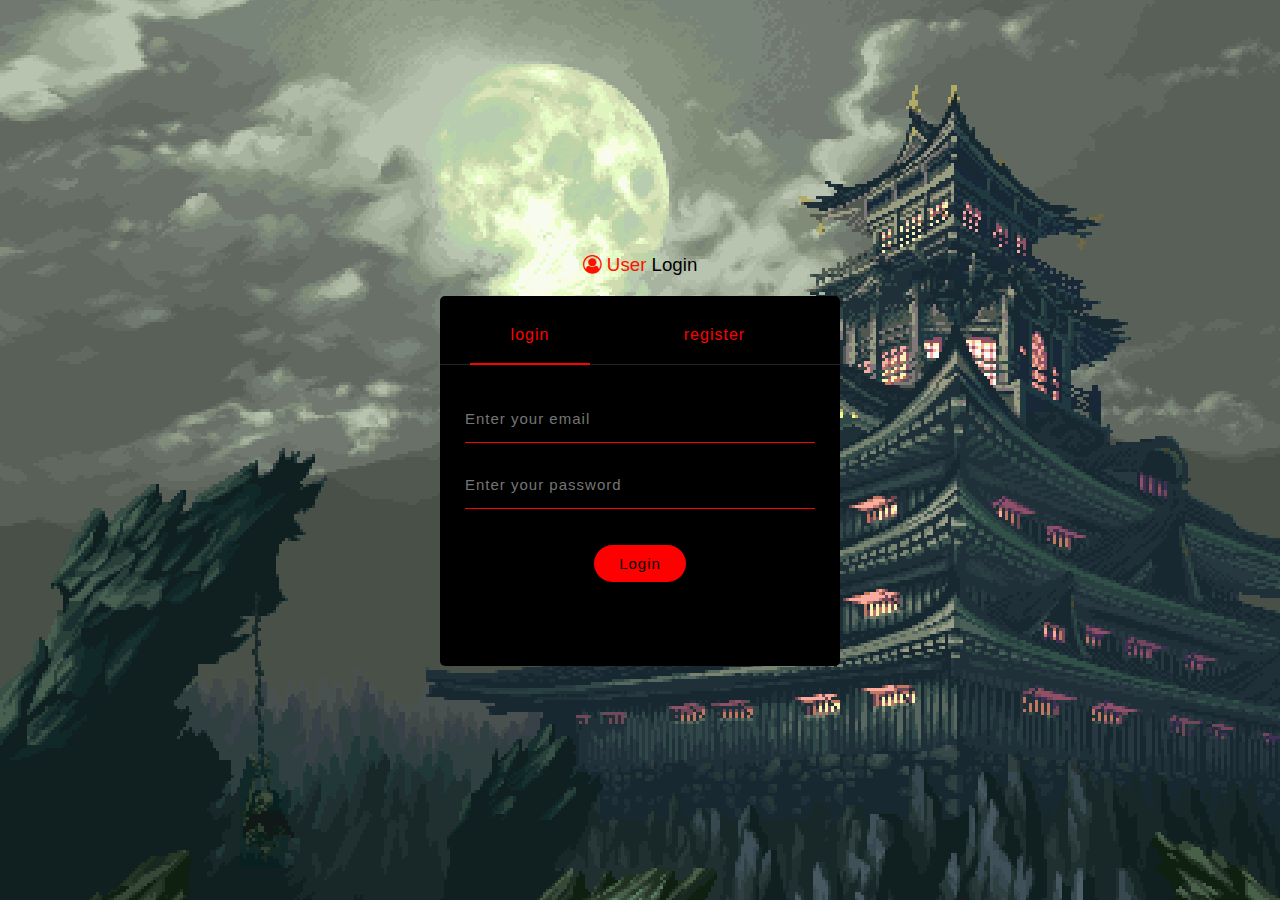
==== index.html @ 88a614a2 "Add files via upload" ====
<!DOCTYPE html>
<html lang="en">
<head>
	<meta charset="UTF-8">
	<meta name="viewport" content="width=device-width, initial-scale:1.0">
	<title>Login or Register</title>

	<link rel="stylesheet" href="https://stackpath.bootstrapcdn.com/font-awesome/4.7.0/css/font-awesome.min.css">
	<link rel="stylesheet" href="style.css">
</head>
<body>
	<div class="main">
		<div class="card">
			<div class="card-title">
				<h3><i class="fa fa-user-circle-o" aria-hidden="true"></i> User <span id="action_title">Login</span></h3>
			</div>
			<div class="card-body">
				<div class="card-body-top">
					<button id="login" class="btn" name="login" onclick="login()">login</button>
					<button id="register" class="btn" name="register" onclick="register()">register</button>
					<div id="pointer-btn"></div>
				</div>
				<div class="card-body-login">
					<form id="login-form">
						<input class="input-form" type="email" placeholder="Enter your email" required><br><br>
						<input class="input-form" type="password" placeholder="Enter your password" required><br><br><br>
						<input class="submit-form" href="index2.html" type="submit" value="Login">
					</form>
					<form id="register-form">
						<input class="input-form" type="name" placeholder="Enter your full name" required><br><br>
						<input class="input-form" type="email" placeholder="Enter your email" required><br><br>
						<input class="input-form" type="password" placeholder="Enter your password" required><br><br>
						<input class="submit-form"  href="index2.html" type="submit" value="Register">
					</form>
				</div>
			</div>
		</div>
	</div>

	<script>
		var x = document.getElementById("login-form");
		var y = document.getElementById("register-form");
		var z = document.getElementById("pointer-btn");
		var l = document.getElementById("login");
		var r = document.getElementById("register");
		var ac = document.getElementById("action_title");

		function register(){
			x.style.left = "-450px";
			y.style.left = "25px";
			z.style.left = "215px";
			l.style.color = "#848484";
			r.style.color = "#ff0000";
			ac.textContent = "Register";
		}

		function login(){
			x.style.left = "25px";
			y.style.left = "450px";
			z.style.left = "30px";
			l.style.color = "#ff0000";
			r.style.color = "#848484";
			ac.textContent = "Login";
		}		
	</script>
</body>
</html>
---- style.css ----
*{
	margin: 0;
	padding: 0;
}
body{
	font-family: sans-serif;
    background-image: url("images/637133.png");
}

.clear{
	clear: both;
}

.main{
	width: 100%;
	height: 100vh;
}

.card{
	width: 400px;
	position: absolute;
	top: 50%;
	left: 50%;
	transform: translate(-50%,-50%);
}

.card-title{
	width: 100%;
}

.card-title h3{
	color: #ff1100;
	text-align: center;
	padding: 20px 0;
	font-weight: 500;
}

.card-title h3 > span{
	color: #000000;
}

.card-body{
	background-color: #000000;
	padding: 10px 0px;
	border-radius: 5px;
	width: 100%;
	height: 350px;
	overflow: hidden;
}

.card-body-top{
	width: 100%;
	position: relative;
	border-bottom: 1px solid #262626;
}

.card-body-top > .btn{
	border: 0;
	background-color: transparent;
	color: #848484;
	font-size: 16px;
	letter-spacing: 1px;
	font-weight: 500;
	width: 180px;
	padding: 20px 0;
}

#login{
	color: #ff0000;
}

#register{
	color: #ff0000;
}
/*.active_btn{
	color: #00ffc3!important;
}*/

#pointer-btn{
	position: absolute;
	bottom:-1px;
	left: 30px;
	width: 120px;
	height: 2px;
	background-color: #ff0000;
	transition: 0.5s all ease;
}



.card-body-login{
	width: 100%;
	padding: 15px 20px;
	position: relative;
}

.card-body-login > #login-form{
	position: absolute;
	top: 30px;
	left: 25px;
	text-align: center;
	transition: 0.5s all ease;
}

.card-body-login > #register-form{
	position: absolute;
	top: 20px;
	left: 450px;
	text-align: center;
	transition: 0.5s all ease;
}

.input-form{
	border: none;
	background-color: transparent;
	color: #fff;
	border-bottom: 1px solid #ff0000;
	width: 350px;
	padding: 15px 0px;
	font-size: 15px;
	letter-spacing: 1px;
	outline: none;
}

.submit-form{
	background-color: #ff0000;
	color: #000;
	border: none;
	padding: 10px 25px;
	font-size: 15px;
	cursor: pointer;
	letter-spacing: 1px;
	border-radius: 50px;
}
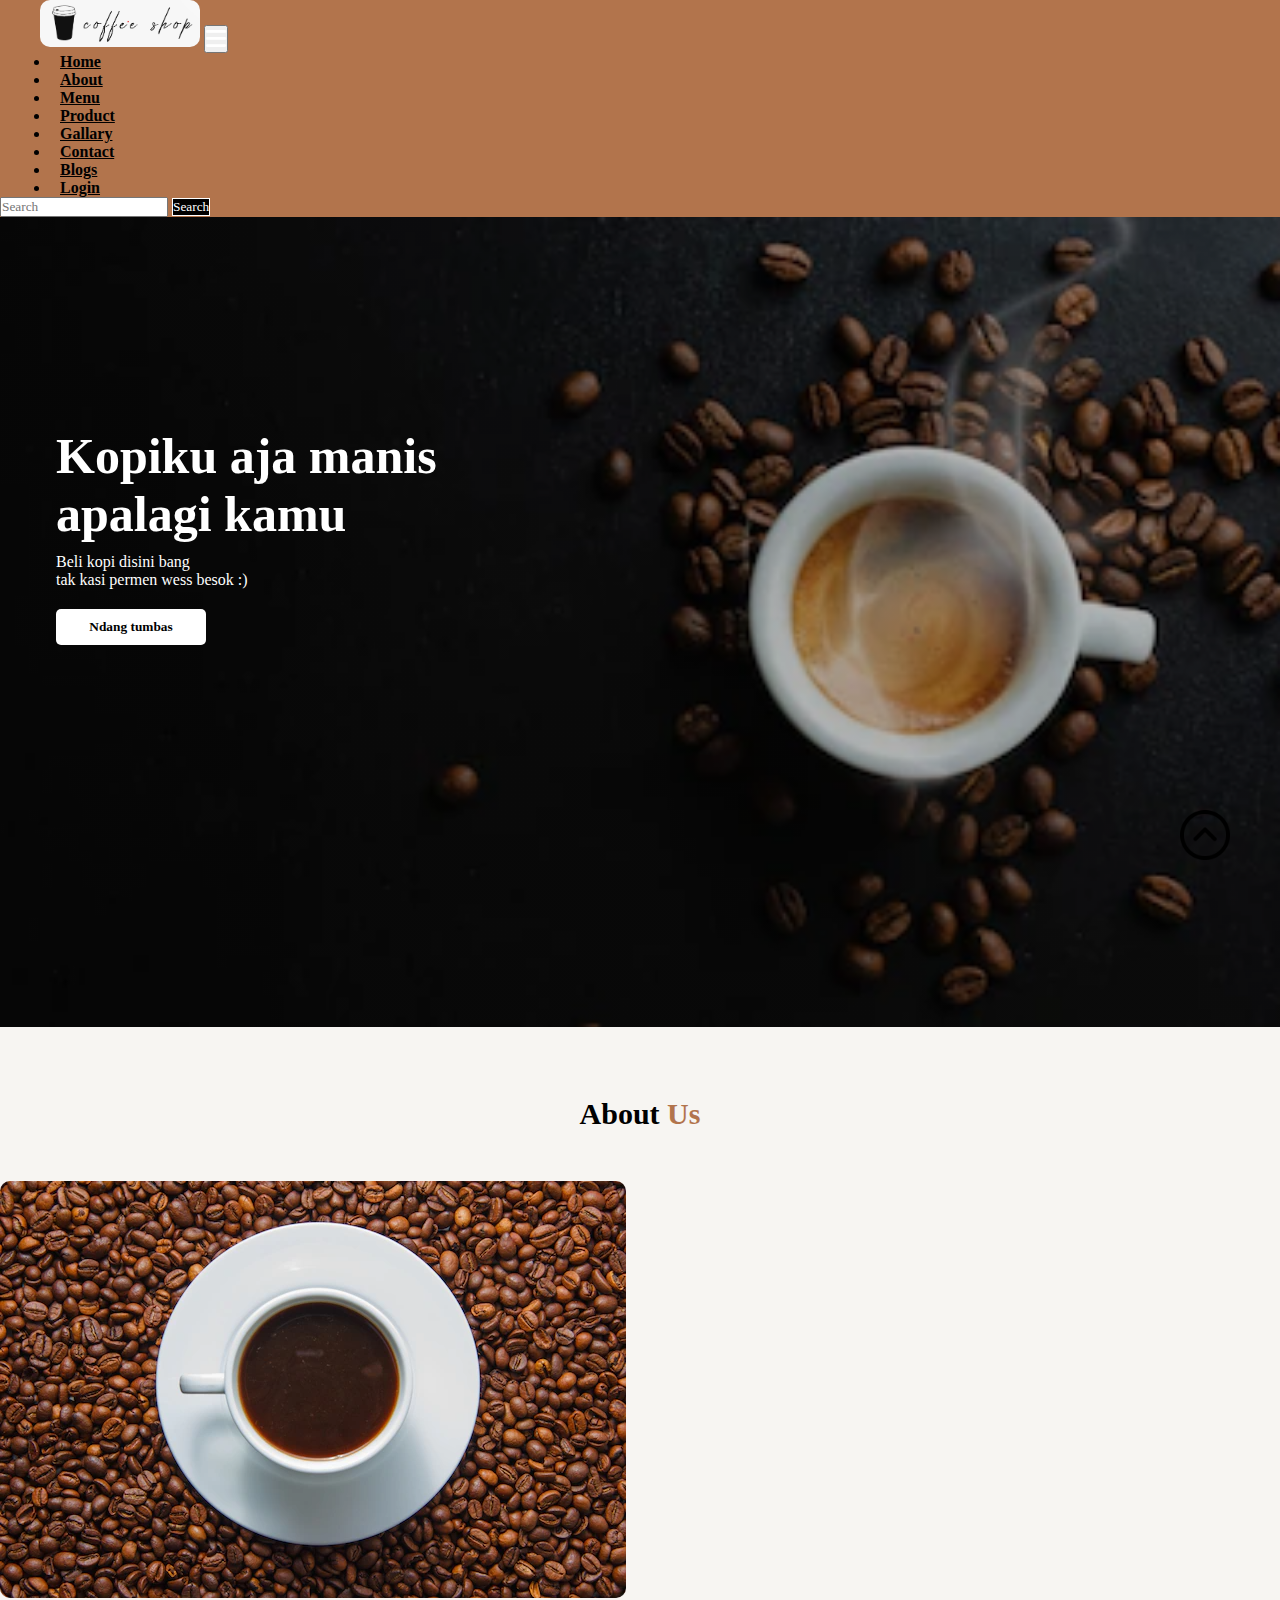
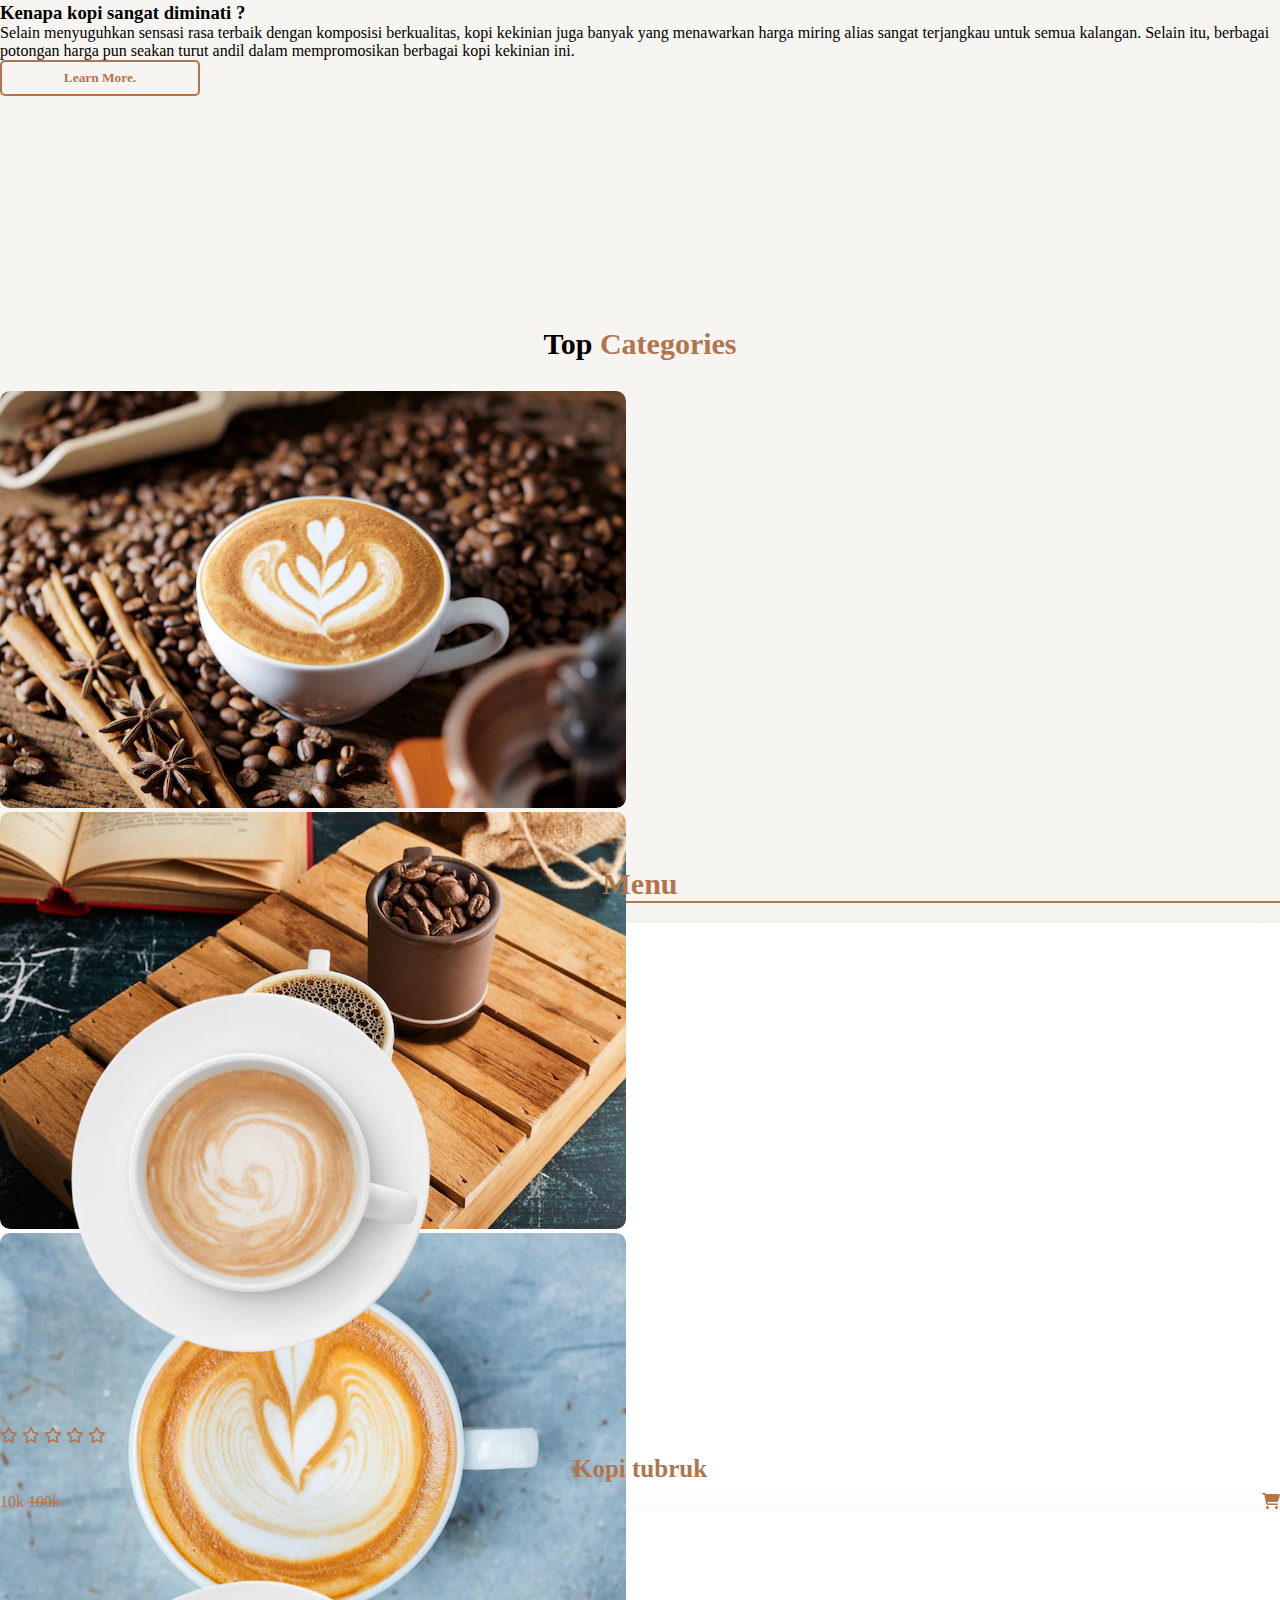
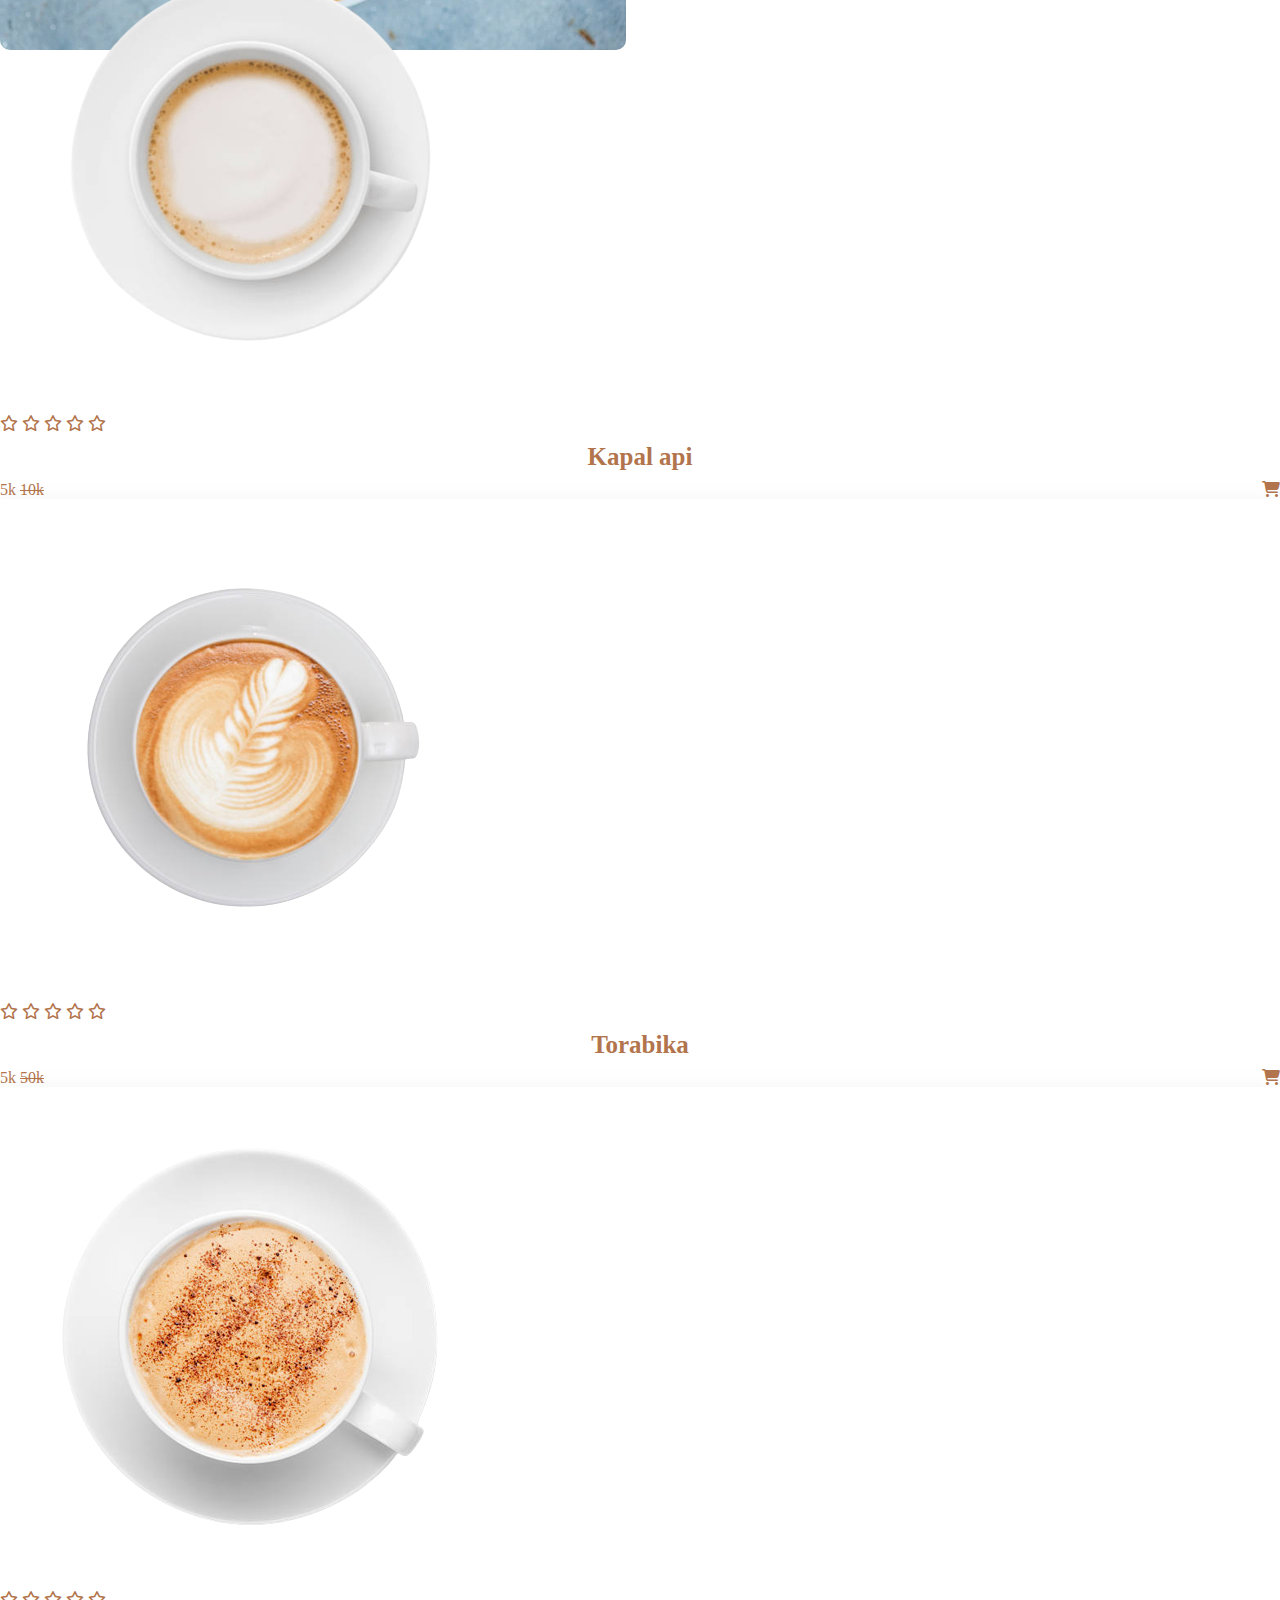
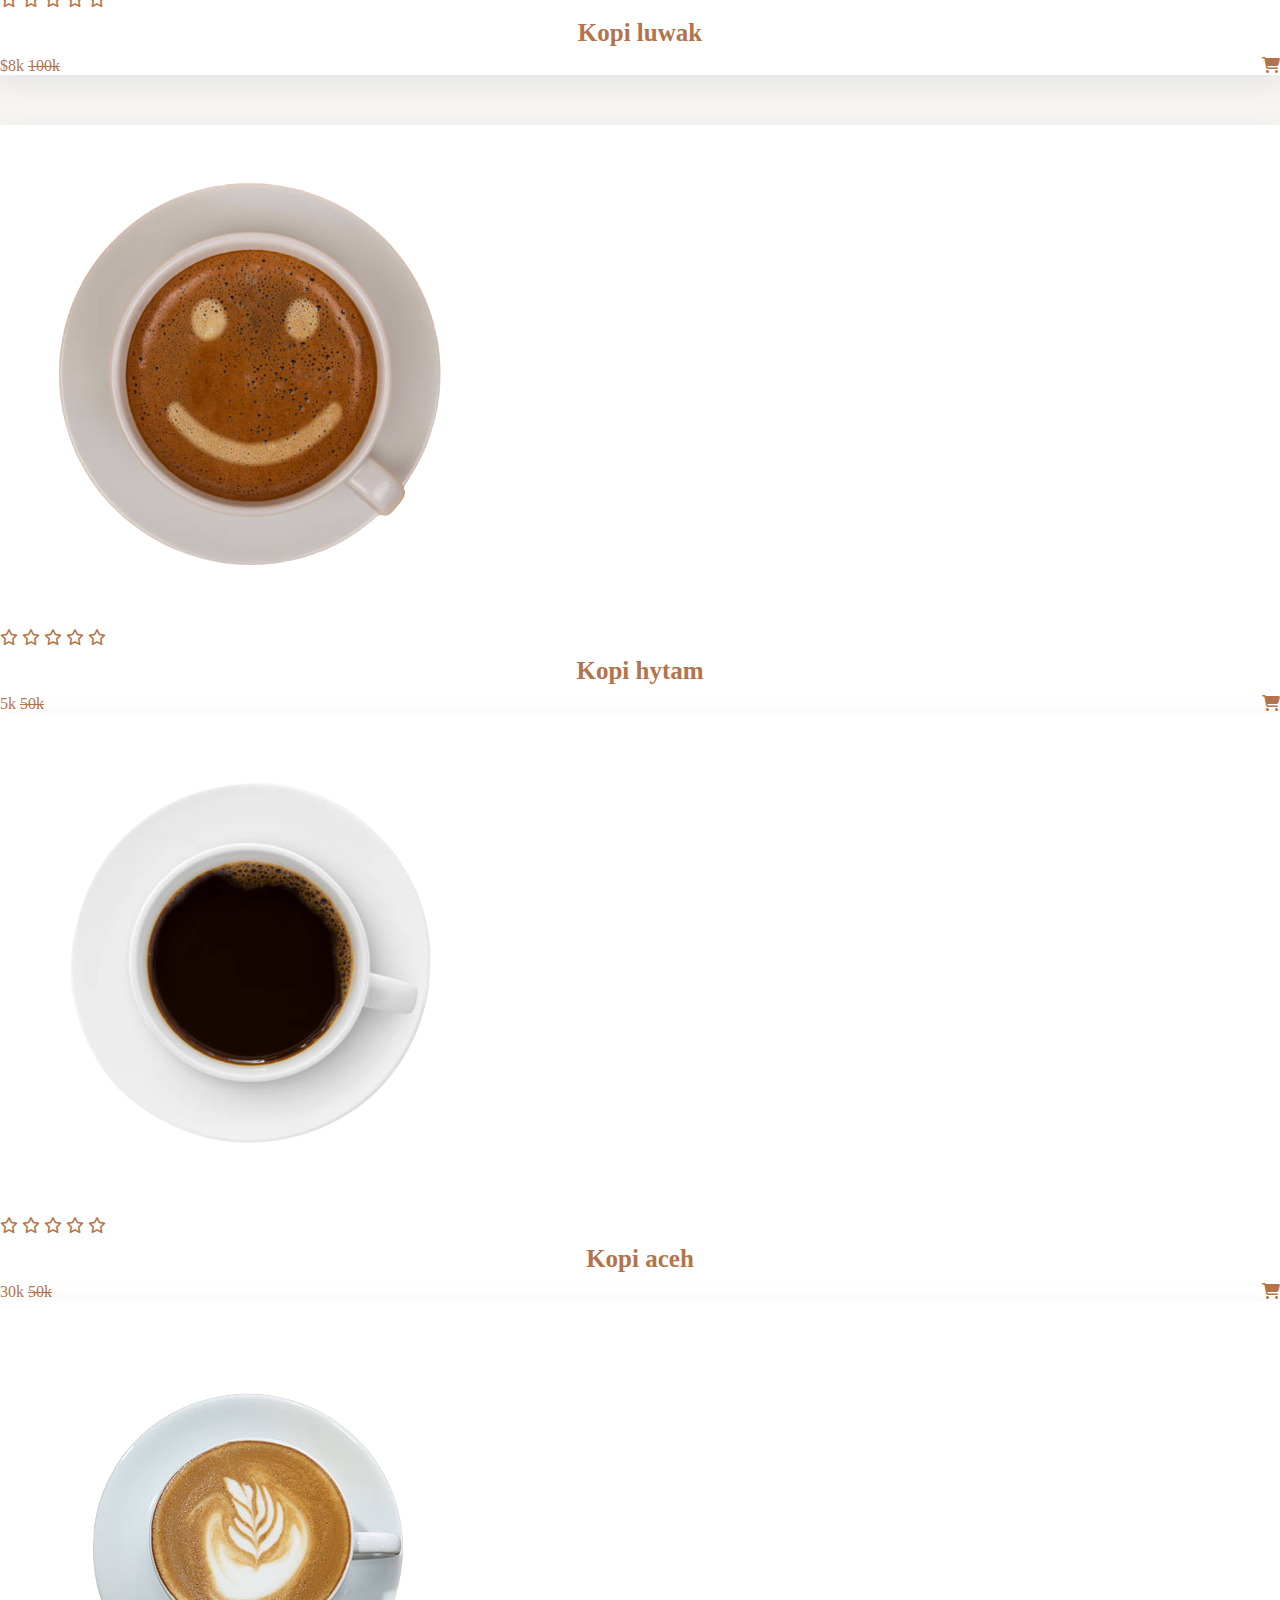
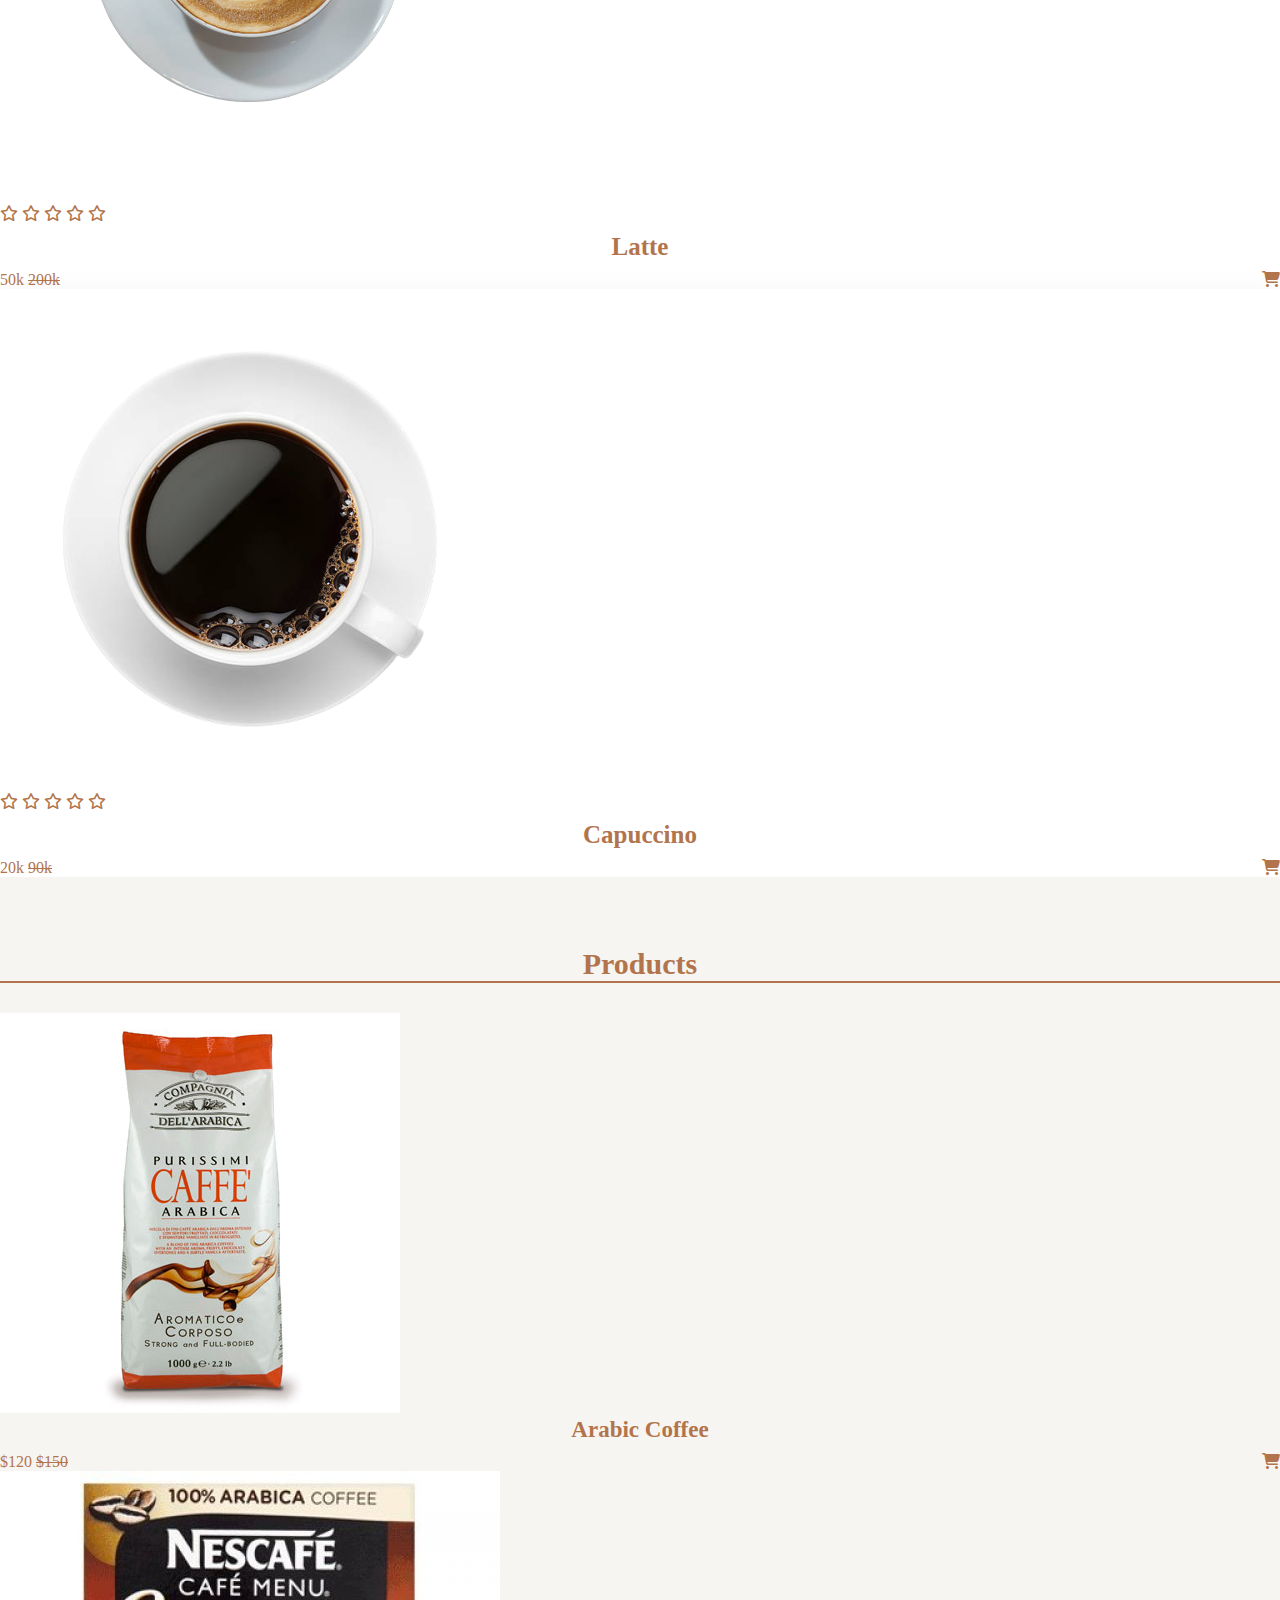
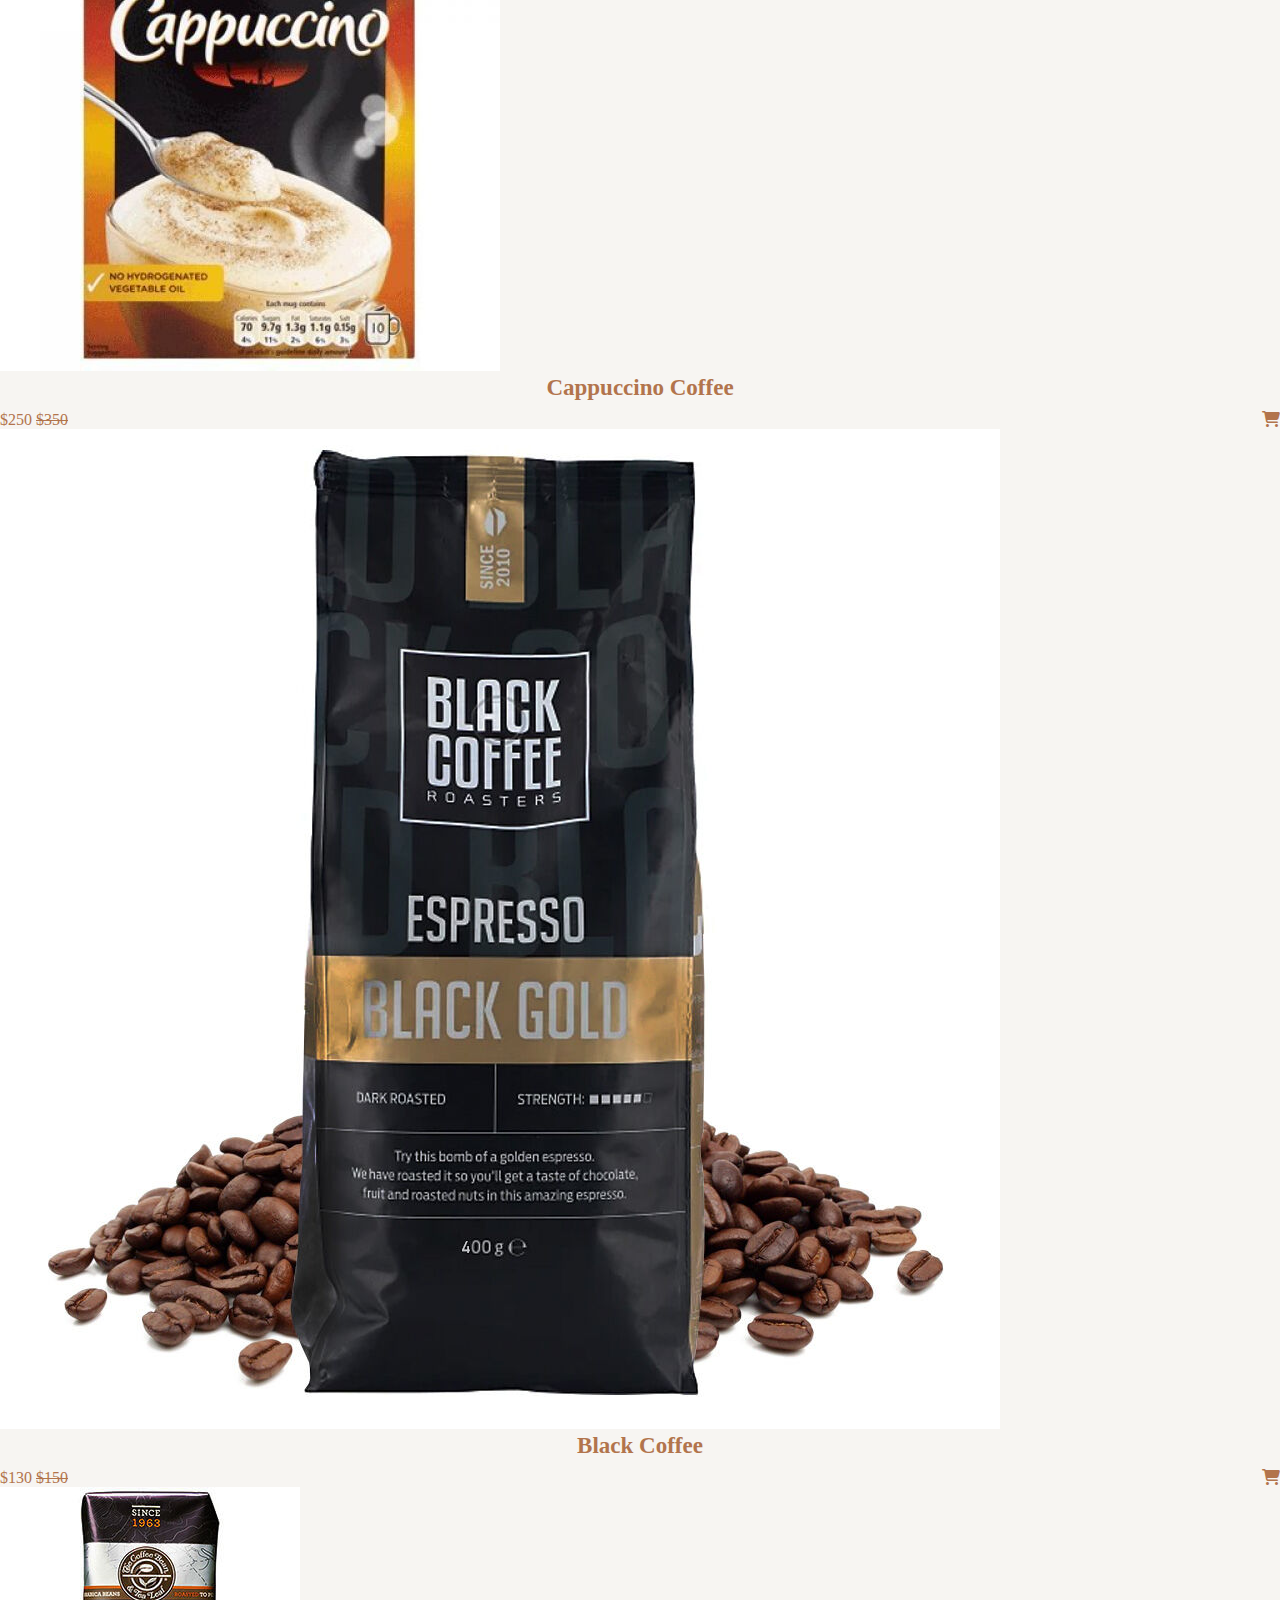
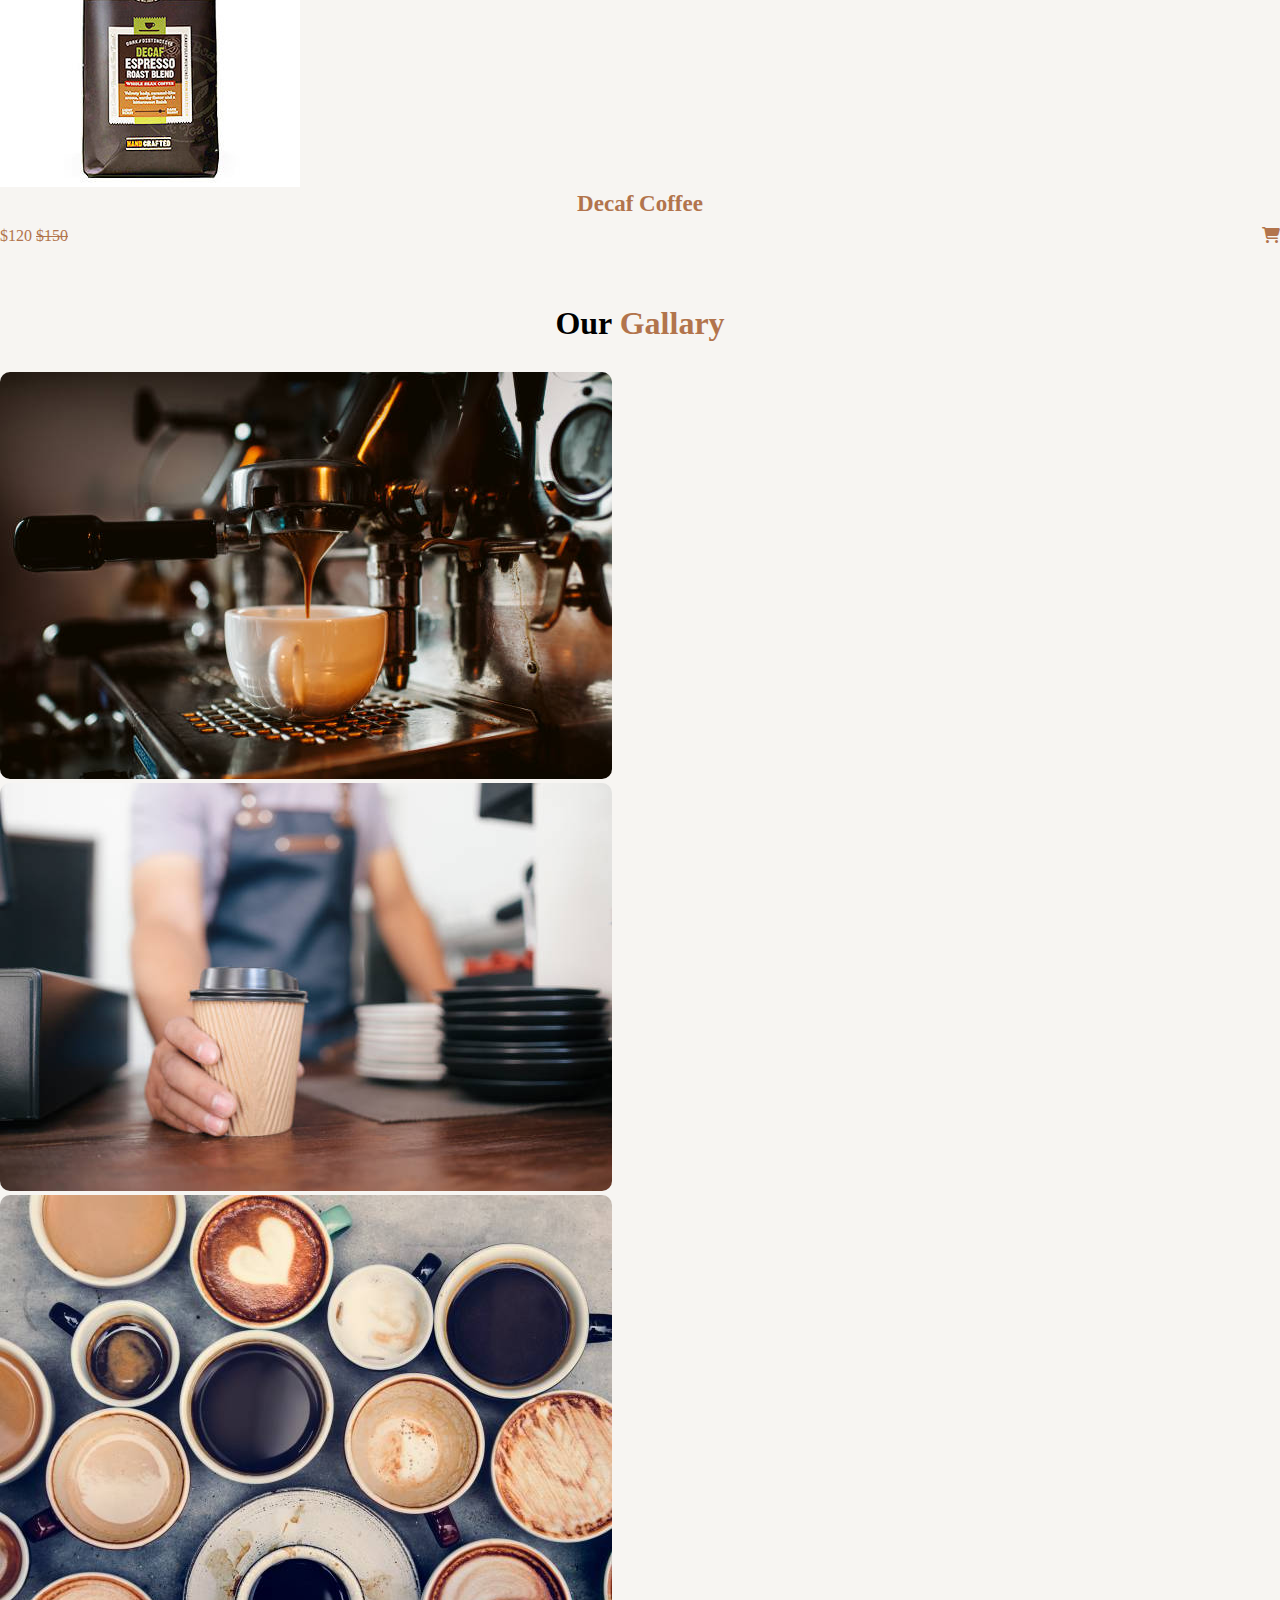
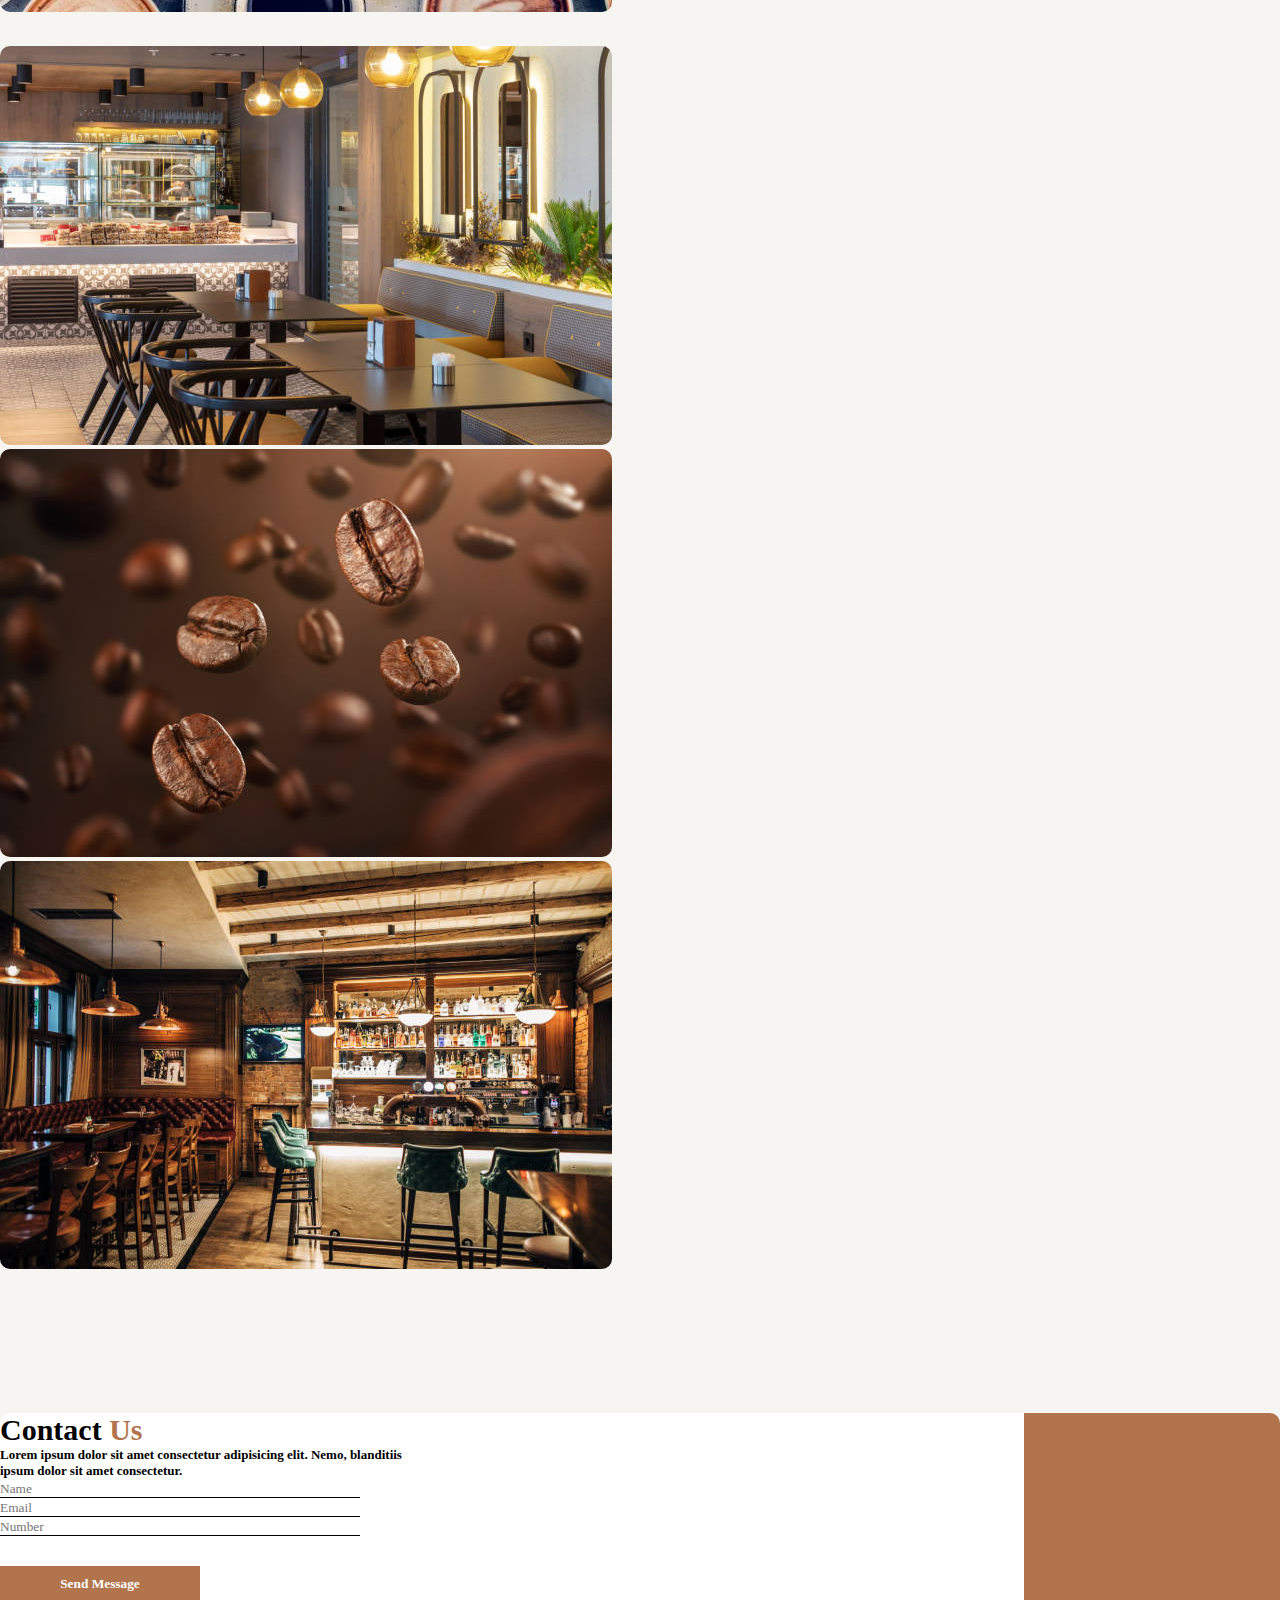
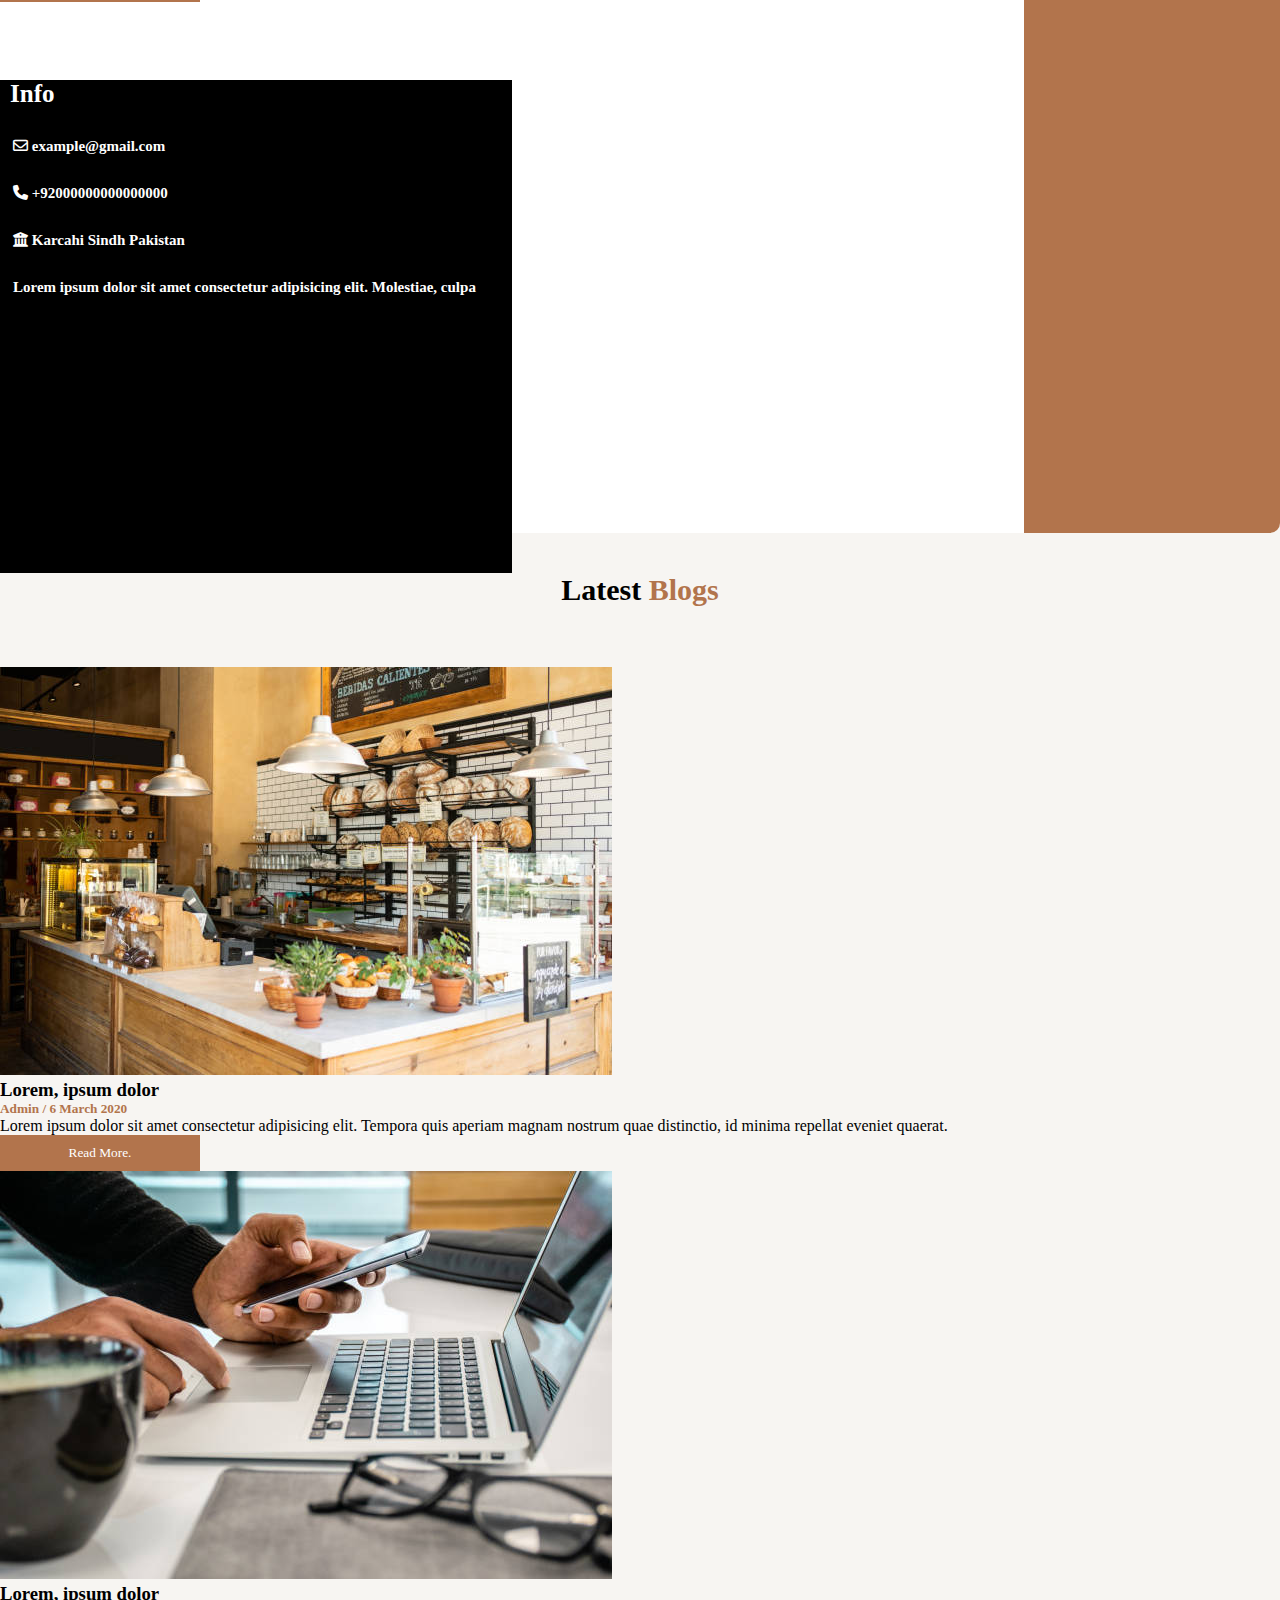
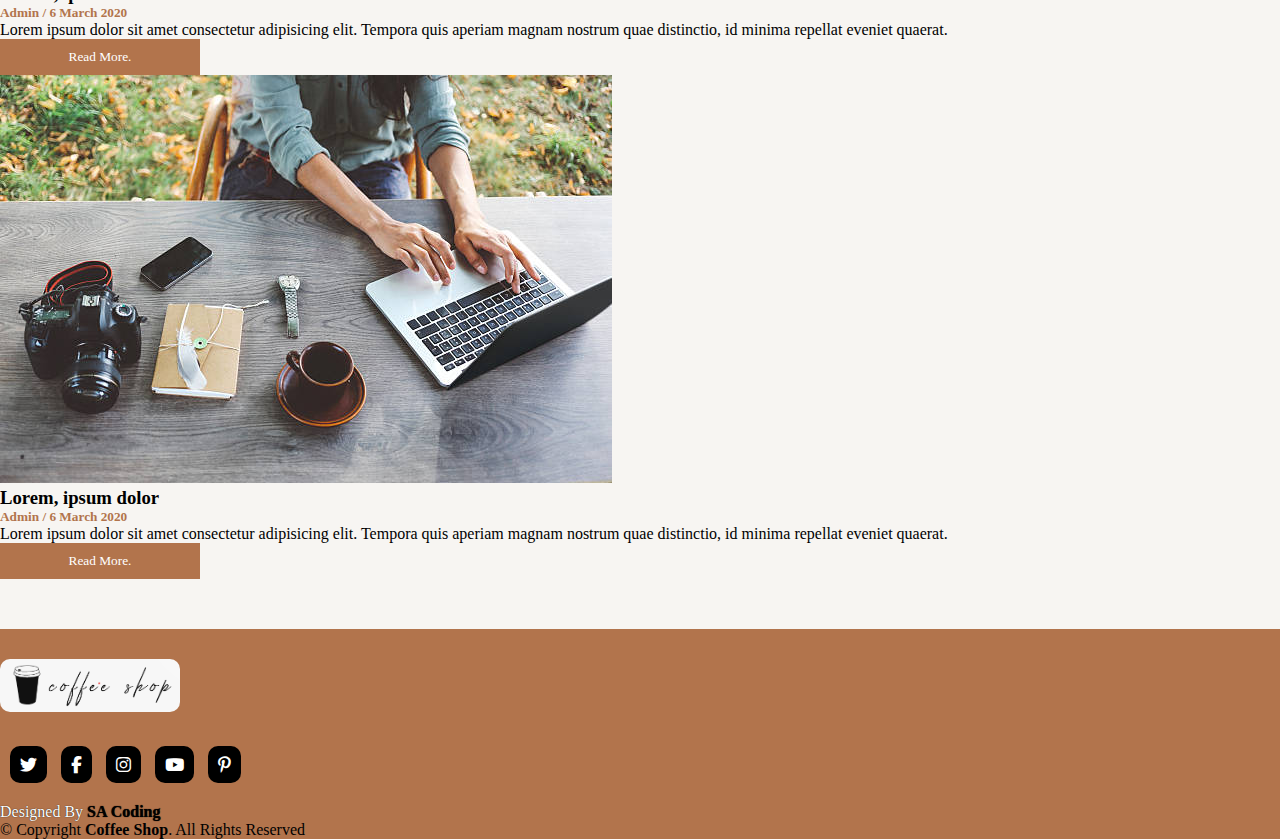
==== commit 441f4024: "Update index.html" ====
--- a/index.html
+++ b/index.html
@@ -1,67 +1,444 @@
 <!DOCTYPE html>
 <html lang="en">
 <head>
-	<meta charset="UTF-8">
-	<meta name="viewport" content="width=device-width, initial-scale:1.0">
-	<title>Login or Register</title>
-
-	<link rel="stylesheet" href="https://stackpath.bootstrapcdn.com/font-awesome/4.7.0/css/font-awesome.min.css">
-	<link rel="stylesheet" href="style.css">
+    <meta charset="UTF-8">
+    <meta http-equiv="X-UA-Compatible" content="IE=edge">
+    <meta name="viewport" content="width=device-width, initial-scale=1.0">
+    <title>Bakoel kopi</title>
+    <link rel="stylesheet" href="style2.css">
+    <link rel="stylesheet" href="https://cdnjs.cloudflare.com/ajax/libs/font-awesome/6.2.0/css/all.min.css">
+    <!-- bootstrap links -->
+    <link href="https://cdn.jsdelivr.net/npm/bootstrap@5.0.2/dist/css/bootstrap.min.css" rel="stylesheet" integrity="sha384-EVSTQN3/azprG1Anm3QDgpJLIm9Nao0Yz1ztcQTwFspd3yD65VohhpuuCOmLASjC" crossorigin="anonymous">
+    <!-- bootstrap links -->
+    <!-- fonts links -->
+    <link rel="preconnect" href="https://fonts.googleapis.com">
+    <link rel="preconnect" href="https://fonts.gstatic.com" crossorigin>
+    <link href="https://fonts.googleapis.com/css2?family=Roboto:wght@500&display=swap" rel="stylesheet">
+    <!-- fonts links -->
 </head>
 <body>
-	<div class="main">
-		<div class="card">
-			<div class="card-title">
-				<h3><i class="fa fa-user-circle-o" aria-hidden="true"></i> User <span id="action_title">Login</span></h3>
-			</div>
-			<div class="card-body">
-				<div class="card-body-top">
-					<button id="login" class="btn" name="login" onclick="login()">login</button>
-					<button id="register" class="btn" name="register" onclick="register()">register</button>
-					<div id="pointer-btn"></div>
-				</div>
-				<div class="card-body-login">
-					<form id="login-form">
-						<input class="input-form" type="email" placeholder="Enter your email" required><br><br>
-						<input class="input-form" type="password" placeholder="Enter your password" required><br><br><br>
-						<input class="submit-form" href="index2.html" type="submit" value="Login">
-					</form>
-					<form id="register-form">
-						<input class="input-form" type="name" placeholder="Enter your full name" required><br><br>
-						<input class="input-form" type="email" placeholder="Enter your email" required><br><br>
-						<input class="input-form" type="password" placeholder="Enter your password" required><br><br>
-						<input class="submit-form"  href="index2.html" type="submit" value="Register">
-					</form>
-				</div>
-			</div>
-		</div>
-	</div>
-
-	<script>
-		var x = document.getElementById("login-form");
-		var y = document.getElementById("register-form");
-		var z = document.getElementById("pointer-btn");
-		var l = document.getElementById("login");
-		var r = document.getElementById("register");
-		var ac = document.getElementById("action_title");
-
-		function register(){
-			x.style.left = "-450px";
-			y.style.left = "25px";
-			z.style.left = "215px";
-			l.style.color = "#848484";
-			r.style.color = "#ff0000";
-			ac.textContent = "Register";
-		}
-
-		function login(){
-			x.style.left = "25px";
-			y.style.left = "450px";
-			z.style.left = "30px";
-			l.style.color = "#ff0000";
-			r.style.color = "#848484";
-			ac.textContent = "Login";
-		}		
-	</script>
+  <div class="all-content">
+   
+  <!-- navbar -->
+  <nav class="navbar navbar-expand-lg" id="navbar">
+    <div class="container-fluid">
+      <a class="navbar-brand" href="#" id="logo"><img src="./images/logo.png" alt=""></a>
+      <button class="navbar-toggler" type="button" data-bs-toggle="collapse" data-bs-target="#navbarSupportedContent" aria-controls="navbarSupportedContent" aria-expanded="false" aria-label="Toggle navigation">
+        <span><i class="fa-solid fa-bars" style="color: white; font-size: 23px;"></i></span>
+      </button>
+      <div class="collapse navbar-collapse" id="navbarSupportedContent">
+        <ul class="navbar-nav me-auto mb-2 mb-lg-0">
+          <li class="nav-item">
+            <a class="nav-link active" aria-current="page" href="#">Home</a>
+          </li>
+          <li class="nav-item">
+            <a class="nav-link" href="#about">About</a>
+          </li>
+          <li class="nav-item">
+            <a class="nav-link" href="#menu">Menu</a>
+          </li>
+          <li class="nav-item">
+            <a class="nav-link" href="#product">Product</a>
+          </li>
+          <li class="nav-item">
+            <a class="nav-link" href="#gallary">Gallary</a>
+          </li>
+          <li class="nav-item">
+            <a class="nav-link" href="#contact">Contact</a>
+          </li>
+          <li class="nav-item">
+            <a class="nav-link" href="#blogs">Blogs</a>
+          </li>
+          <li class="nav-item">
+            <a class="nav-link" href="index.html">Login</a>
+          </li>
+          
+         
+         
+         
+        </ul>
+        <form class="d-flex">
+          <input class="form-control me-2" type="search" placeholder="Search" aria-label="Search">
+          <button class="btn btn-outline-success" type="submit">Search</button>
+        </form>
+      </div>
+    </div>
+  </nav>
+  <!-- navbar -->
+<!-- home section -->
+   <section id="home">
+    <div class="content">
+      <h3>Kopiku aja manis <br> apalagi kamu</h3>
+      <p>Beli kopi disini bang
+         <br>tak kasi permen wess besok :)
+      </p>
+      <button id="btn">Ndang tumbas</button>
+    </div>
+   </section>
+<!-- home section -->
+<!-- about section -->
+<div class="about" id="about">
+  <div class="container">
+  <div class="heading">About <span>Us</span></div>
+    <div class="row">
+      <div class="col-md-6">
+        <div class="card">
+          <img src="./images/about.png" alt="">
+        </div>
+      </div>
+      <div class="col-md-6">
+        <h3>Kenapa kopi sangat diminati ?</h3>
+        <p>Selain menyuguhkan sensasi rasa terbaik dengan komposisi berkualitas, kopi kekinian juga banyak yang menawarkan harga miring alias sangat terjangkau untuk semua kalangan. Selain itu, berbagai potongan harga pun seakan turut andil dalam mempromosikan berbagai kopi kekinian ini.
+         </p>
+         <button id="about-btn">Learn More.</button>
+      </div>
+    </div>
+  </div>
+</div>
+<!-- about section -->
+   
+<!-- top cards -->
+<section class="top-cards">
+  <div class="heading2">Top <span>Categories</span></div>
+  <div class="container">
+    <div class="row">
+      <div class="col-md-4 py-3 py-md-0">
+        <div class="card">
+          <img src="./images/c1.png" alt="">
+          
+        </div>
+      </div>
+      <div class="col-md-4 py-3 py-md-0">
+        <div class="card">
+          <img src="./images/c2.png" alt="">
+          
+        </div>
+      </div>
+      <div class="col-md-4 py-3 py-md-0">
+        <div class="card">
+          <img src="./images/c3.png" alt="">
+          
+        </div>
+      </div>
+    </div>
+  </div>
+</section>
+<!-- top cards -->
+<!-- menu -->
+<section class="menu" id="menu">
+  <div class="container">
+  <div class="heading3">Menu</div>
+</div>
+  <div class="container" id="container2">
+  <div class="row">
+    <div class="col-md-3 py-3 py-md-0">
+      <div class="card">
+        <img src="./images/m1.png" alt="">
+        <div class="card-body">
+          <div class="star text-center">
+            <i class="fa-regular fa-star"></i>
+            <i class="fa-regular fa-star"></i>
+            <i class="fa-regular fa-star"></i>
+            <i class="fa-regular fa-star"></i>
+            <i class="fa-regular fa-star"></i>
+          </div>
+          <h3>Kopi tubruk</h3>
+          <p>10k <strike>100k</strike> <span><i class="fa-solid fa-cart-shopping"></i></span></p>
+        </div>
+      </div>
+    </div>
+    <div class="col-md-3 py-3 py-md-0">
+      <div class="card">
+        <img src="./images/m2.png" alt="">
+        <div class="card-body">
+          <div class="star text-center">
+            <i class="fa-regular fa-star"></i>
+            <i class="fa-regular fa-star"></i>
+            <i class="fa-regular fa-star"></i>
+            <i class="fa-regular fa-star"></i>
+            <i class="fa-regular fa-star"></i>
+          </div>
+          <h3>Kapal api</h3>
+          <p>5k <strike>10k</strike> <span><i class="fa-solid fa-cart-shopping"></i></span></p>
+        </div>
+      </div>
+    </div>
+    <div class="col-md-3 py-3 py-md-0">
+      <div class="card">
+        <img src="./images/m3.png" alt="">
+        <div class="card-body">
+          <div class="star text-center">
+            <i class="fa-regular fa-star"></i>
+            <i class="fa-regular fa-star"></i>
+            <i class="fa-regular fa-star"></i>
+            <i class="fa-regular fa-star"></i>
+            <i class="fa-regular fa-star"></i>
+          </div>
+          <h3>Torabika</h3>
+          <p>5k <strike>50k</strike> <span><i class="fa-solid fa-cart-shopping"></i></span></p>
+        </div>
+      </div>
+    </div>
+    <div class="col-md-3 py-3 py-md-0">
+      <div class="card">
+        <img src="./images/m4.png" alt="">
+        <div class="card-body">
+          <div class="star text-center">
+            <i class="fa-regular fa-star"></i>
+            <i class="fa-regular fa-star"></i>
+            <i class="fa-regular fa-star"></i>
+            <i class="fa-regular fa-star"></i>
+            <i class="fa-regular fa-star"></i>
+          </div>
+          <h3>Kopi luwak</h3>
+          <p>$8k <strike>100k</strike> <span><i class="fa-solid fa-cart-shopping"></i></span></p>
+        </div>
+      </div>
+    </div>
+  </div>
+  <div class="row" style="margin-top: 50px;">
+    <div class="col-md-3 py-3 py-md-0">
+      <div class="card">
+        <img src="./images/m5.png" alt="">
+        <div class="card-body">
+          <div class="star text-center">
+            <i class="fa-regular fa-star"></i>
+            <i class="fa-regular fa-star"></i>
+            <i class="fa-regular fa-star"></i>
+            <i class="fa-regular fa-star"></i>
+            <i class="fa-regular fa-star"></i>
+          </div>
+          <h3>Kopi hytam</h3>
+          <p>5k <strike>50k</strike> <span><i class="fa-solid fa-cart-shopping"></i></span></p>
+        </div>
+      </div>
+    </div>
+    <div class="col-md-3 py-3 py-md-0">
+      <div class="card">
+        <img src="./images/m6.png" alt="">
+        <div class="card-body">
+          <div class="star text-center">
+            <i class="fa-regular fa-star"></i>
+            <i class="fa-regular fa-star"></i>
+            <i class="fa-regular fa-star"></i>
+            <i class="fa-regular fa-star"></i>
+            <i class="fa-regular fa-star"></i>
+          </div>
+          <h3>Kopi aceh</h3>
+          <p>30k <strike>50k</strike> <span><i class="fa-solid fa-cart-shopping"></i></span></p>
+        </div>
+      </div>
+    </div>
+    <div class="col-md-3 py-3 py-md-0">
+      <div class="card">
+        <img src="./images/m7.png" alt="">
+        <div class="card-body">
+          <div class="star text-center">
+            <i class="fa-regular fa-star"></i>
+            <i class="fa-regular fa-star"></i>
+            <i class="fa-regular fa-star"></i>
+            <i class="fa-regular fa-star"></i>
+            <i class="fa-regular fa-star"></i>
+          </div>
+          <h3>Latte</h3>
+          <p>50k <strike>200k</strike> <span><i class="fa-solid fa-cart-shopping"></i></span></p>
+        </div>
+      </div>
+    </div>
+    <div class="col-md-3 py-3 py-md-0">
+      <div class="card">
+        <img src="./images/m8.png" alt="">
+        <div class="card-body">
+          <div class="star text-center">
+            <i class="fa-regular fa-star"></i>
+            <i class="fa-regular fa-star"></i>
+            <i class="fa-regular fa-star"></i>
+            <i class="fa-regular fa-star"></i>
+            <i class="fa-regular fa-star"></i>
+          </div>
+          <h3>Capuccino</h3>
+          <p>20k <strike>90k</strike> <span><i class="fa-solid fa-cart-shopping"></i></span></p>
+        </div>
+      </div>
+    </div>
+  </div>
+  </div>
+</section>
+<!-- menu -->
+<!-- product -->
+<section id="product" class="product">
+  <div class="container">
+  <div class="heading4">Products</div>
+</div>
+  <div class="container" id="container3">
+    <div class="row">
+      <div class="col-md-3 py-3 py-md-0">
+        <div class="card">
+          <img src="./images/arabica coffee.png" alt="">
+          <div class="card-body">
+            <h3>Arabic Coffee</h3>
+          <p>$120 <strike>$150</strike> <span><i class="fa-solid fa-cart-shopping"></i></span></p>
+          </div>
+        </div>
+      </div>
+      <div class="col-md-3 py-3 py-md-0">
+        <div class="card">
+          <img src="./images/Cappuccino coffee.png" alt="">
+          <div class="card-body">
+            <h3>Cappuccino Coffee</h3>
+          <p>$250 <strike>$350</strike> <span><i class="fa-solid fa-cart-shopping"></i></span></p>
+          </div>
+        </div>
+      </div>
+      <div class="col-md-3 py-3 py-md-0">
+        <div class="card">
+          <img src="./images/Black Coffee.png" alt="">
+          <div class="card-body">
+            <h3>Black Coffee</h3>
+          <p>$130 <strike>$150</strike> <span><i class="fa-solid fa-cart-shopping"></i></span></p>
+          </div>
+        </div>
+      </div>
+      <div class="col-md-3 py-3 py-md-0">
+        <div class="card">
+          <img src="./images/Decaf caffee.png" alt="">
+          <div class="card-body">
+            <h3>Decaf Coffee</h3>
+          <p>$120 <strike>$150</strike> <span><i class="fa-solid fa-cart-shopping"></i></span></p>
+          </div>
+        </div>
+      </div>
+    </div>
+  </div>
+</section>
+<!-- product -->
+<!-- our gallary -->
+<div class="container" id="gallary">
+  <h1>Our <span>Gallary</span></h1>
+  <div class="row" style="margin-top: 30px;">
+    <div class="col-md-4 py-3 py-md-0">
+      <div class="card">
+        <img src="./images/image1.png" alt="">
+      </div>
+    </div>
+    <div class="col-md-4 py-3 py-md-0">
+      <div class="card">
+        <img src="./images/image2.png" alt="">
+      </div>
+    </div>
+    <div class="col-md-4 py-3 py-md-0">
+      <div class="card">
+        <img src="./images/image3.png" alt="">
+      </div>
+    </div>
+  </div>
+  <div class="row" style="margin-top: 30px;">
+    <div class="col-md-4 py-3 py-md-0">
+      <div class="card">
+        <img src="./images/image4.png" alt="">
+      </div>
+    </div>
+    <div class="col-md-4 py-3 py-md-0">
+      <div class="card">
+        <img src="./images/image5.png" alt="">
+      </div>
+    </div>
+    <div class="col-md-4 py-3 py-md-0">
+      <div class="card">
+        <img src="./images/image6.png" alt="">
+      </div>
+    </div>
+  </div>
+</div>
+<!-- our gallary -->
+<!-- contact -->
+<section class="contact" id="contact">
+  <div class="container">
+    <div class="row">
+      <div class="col-md-7">
+       <div class="heading6">Contact <span>Us</span></div>
+       <p>Lorem ipsum dolor sit amet consectetur adipisicing elit. Nemo, blanditiis
+        <br>ipsum dolor sit amet consectetur.
+       </p>
+       <input class="form-control" type="text" placeholder="Name" aria-label="default input example"><br>
+       <input class="form-control" type="email" placeholder="Email" aria-label="default input example"><br>
+       <input class="form-control" type="number" placeholder="Number" aria-label="default input example"><br>
+       <button id="contact-btn">Send Message</button>
+      </div>
+      <div class="col-md-5" id="col">
+        <h1>Info</h1>
+        <p><i class="fa-regular fa-envelope"></i> example@gmail.com</p>
+        <p><i class="fa-solid fa-phone"></i> +92000000000000000</p>
+       <p><i class="fa-solid fa-building-columns"></i> Karcahi Sindh Pakistan</p>
+       <p>Lorem ipsum dolor sit amet consectetur adipisicing elit. Molestiae, culpa</p>
+      </div>
+    </div>
+  </div>
+</section>
+<!-- contact -->
+   <!-- blogs -->
+   <section class="blogs" id="blogs">
+    <h1>Latest <span>Blogs</span></h1>
+    <div class="container">
+      <div class="row">
+        <div class="col-md-4 py-3 py-md-0">
+        <div class="card">
+          <img src="./images/b1.png" alt="">
+          <div class="card-body">
+            <h3>Lorem, ipsum dolor</h3>
+            <h5>Admin / 6 March 2020</h5>
+            <p>Lorem ipsum dolor sit amet consectetur adipisicing elit. Tempora quis aperiam magnam nostrum quae distinctio, id minima repellat eveniet quaerat.</p>
+            <button id="blogbtn">Read More.</button>
+          </div>
+        </div>  
+        </div>
+        <div class="col-md-4 py-3 py-md-0">
+        <div class="card">
+          <img src="./images/b2.png" alt="">
+          <div class="card-body">
+            <h3>Lorem, ipsum dolor</h3>
+            <h5>Admin / 6 March 2020</h5>
+            <p>Lorem ipsum dolor sit amet consectetur adipisicing elit. Tempora quis aperiam magnam nostrum quae distinctio, id minima repellat eveniet quaerat.</p>
+            <button id="blogbtn">Read More.</button>
+          </div>
+        </div>  
+        </div>
+        <div class="col-md-4 py-3 py-md-0">
+        <div class="card">
+          <img src="./images/b3.png" alt="">
+          <div class="card-body">
+            <h3>Lorem, ipsum dolor</h3>
+            <h5>Admin / 6 March 2020</h5>
+            <p>Lorem ipsum dolor sit amet consectetur adipisicing elit. Tempora quis aperiam magnam nostrum quae distinctio, id minima repellat eveniet quaerat.</p>
+            <button id="blogbtn">Read More.</button>
+          </div>
+        </div>  
+        </div>
+        
+      </div>
+    </div>
+   </section>
+   <!-- blogs -->
+   <!-- footer -->
+   <footer id="footer">
+    <div class="footer-logo text-center"><img src="./images/logo.png" alt=""></div>
+    <div class="socail-links text-center">
+      <i class="fa-brands fa-twitter"></i>
+      <i class="fa-brands fa-facebook-f"></i>
+      <i class="fa-brands fa-instagram"></i>
+      <i class="fa-brands fa-youtube"></i>
+      <i class="fa-brands fa-pinterest-p"></i>
+    </div>
+    <div class="credite text-center">
+        Designed By <a href="#"> SA Coding</a>
+    </div>
+    <div class="copyright text-center">
+      &copy; Copyright <strong><span>Coffee Shop</span></strong>. All Rights Reserved
+  </div>
+</footer>
+   <!-- footer -->
+   <a href="#" class="arrow"><i><img src="./images/up-arrow.png" alt="" width="50px"></i></a>
+  </div>
+   <script src="https://cdn.jsdelivr.net/npm/bootstrap@5.0.2/dist/js/bootstrap.bundle.min.js" integrity="sha384-MrcW6ZMFYlzcLA8Nl+NtUVF0sA7MsXsP1UyJoMp4YLEuNSfAP+JcXn/tWtIaxVXM" crossorigin="anonymous"></script>
 </body>
-</html>+</html>
--- a/style2.css
+++ b/style2.css
@@ -0,0 +1,490 @@
+*{
+    margin: 0;
+    padding: 0;
+    box-sizing: border-box;
+    font-family: 'Merriweather', serif;
+}
+.all-content{
+  background: #f7f5f2;
+}
+html::-webkit-scrollbar-track{
+  background: transparent;
+}
+
+html::-webkit-scrollbar-thumb{
+  background: #b2744c;
+  border-radius: 10px;
+}
+html::-webkit-scrollbar{
+  width: 10px;
+}
+/* navbar */
+#navbar{
+  background-color: #b2744c;
+  font-family: 'Roboto', sans-serif;
+}
+#logo img{
+  border-radius: 10px;
+  width: 160px;
+  margin-left: 40px;
+}
+.navbar-nav{
+  margin-left: 50px;
+}
+.nav-item .nav-link{
+  color: black;
+  margin-left: 10px;
+  font-weight: bold;
+  transition: 0.5s;
+}
+.nav-item .nav-link:hover{
+  background: #f7f5f2;
+  border-radius: 5px;
+  color: black;
+}
+#navbar form button{
+  background: black;
+  color: white;
+  border: 1px solid white;
+}
+/* navbar */
+/* home content */
+#home{
+    width: 100%;
+    height: 90vh;
+    background-image:linear-gradient(rgba(0,0,0,0.3),rgba(0,0,0,0.3)), url(./images/bc3.png);
+    background-repeat: no-repeat;
+    background-size: cover;
+    background-position: 80%;
+    font-family: 'Roboto', sans-serif;
+}
+.content{
+  padding-top: 210px;
+  margin-left: 56px;
+}
+.content h3{
+  font-size: 50px;
+  color: white;
+}
+.content p{
+  margin-top: 10px;
+  color: white;
+}
+#btn{
+  width: 150px;
+  height: 36px;
+  margin-top: 20px;
+  background: white;
+  border-radius: 5px;
+  font-weight: bold;
+  border: none;
+  transition: 0.5s ease;
+  cursor: pointer;
+}
+#btn:hover{
+  background: #b2744c;
+  color: white;
+}
+/* home content */
+
+
+
+
+
+
+/* about */
+#about{
+  width: 100%;
+  height: 100vh;
+  background: #f7f5f2;
+  font-family: 'Roboto', sans-serif;
+}
+#about .container{
+  padding-top: 70px;
+}
+.heading{
+  text-align: center;
+  margin-bottom: 50px;
+  color: black;
+  font-size: 30px;
+  font-weight: bold;
+}
+.heading span{
+  color: #b2744c;
+}
+#about .card{
+  border-radius: 10px;
+}
+#about .card img{
+  border-radius: 10px;
+}
+#about-btn{
+  width: 200px;
+  height: 36px;
+  background: transparent;
+  border: 2px solid #b2744c;
+  color: #b2744c;
+  border-radius: 5px;
+  font-weight: bold;
+  transition: 0.5s;
+  cursor: pointer;
+}
+#about-btn:hover{
+  background: #b2744c;
+  color: white;
+}
+@media screen and (max-width:982px){
+  #about p{
+    font-size: 8px;
+  }
+}
+@media screen and (max-width:766px){
+  #about p{
+    font-size: 15px;
+  }
+  #about{
+    height: 120vh;
+  }
+}
+/* about */
+
+/* top cards */
+.top-cards{
+  width: 100%;
+  height: 60vh;
+  background: #f7f5f2;
+  font-family: 'Roboto', sans-serif;
+}
+.heading2{
+  color: black;
+  text-align: center;
+  font-size: 30px;
+  font-weight: bold;
+}
+.heading2 span{
+  color: #b2744c;
+}
+.top-cards .container{
+  margin-top: 30px;
+}
+.top-cards .card{
+  border-radius: 10px;
+  transition: 0.5s;
+  cursor: pointer;
+}
+.top-cards .card img{
+  border-radius: 10px;
+}
+.top-cards .card h3{
+  text-align: center;
+  padding-top: 78px;
+  color: white;
+}
+.top-cards .card:hover{
+  transform: translateY(-10px);
+}
+@media screen and (max-width:767px){
+ .top-cards{
+  height: 170vh;
+ } 
+}
+@media screen and (max-width:500px){
+ .top-cards{
+  height: 150vh;
+ } 
+}
+@media screen and (max-width:370px){
+ .top-cards{
+  height: 120vh;
+ } 
+}
+/* top cards */
+
+
+
+
+
+
+
+/* menu */
+.menu{
+  width: 100%;
+  background: #f7f5f2;
+  font-family: 'Roboto', sans-serif;
+}
+.heading3{
+  text-align: center;
+  font-size: 30px;
+  color: #b2744c;
+  font-weight: bold;
+  border-bottom: 2px solid #b2744c;
+}
+#container2{
+  margin-top: 20px;
+}
+.menu .card{
+  background: white;
+  box-shadow: rgba(149, 157, 165, 0.2) 0px 8px 24px;
+}
+.star i{
+  color: #b2744c;
+}
+.menu h3{
+  color: #b2744c;
+  text-align: center;
+  margin-top: 10px;
+  font-size: 25px;
+}
+.menu p{
+  font-size: 16px;
+  color: #b2744c;
+  padding-top: 10px;
+}
+.menu p span{
+  float: right;
+  cursor: pointer;
+}
+/* menu */
+
+
+
+
+
+
+
+/* product */
+.product{
+  width: 100%;
+  background: #f7f5f2;
+  font-family: 'Roboto', sans-serif;
+}
+.heading4{
+  text-align: center;
+  color: #b2744c;
+  font-size: 30px;
+  font-weight: bold;
+  padding-top: 70px;
+  border-bottom: 2px solid #b2744c;
+}
+#container3{
+  margin-top: 30px;
+}
+.product h3{
+  text-align: center;
+  color: #b2744c;
+  font-size: 23px;
+}
+.product p{
+  color: #b2744c;
+  padding-top: 10px;
+}
+.product p span{
+  float: right;
+  cursor: pointer;
+}
+/* product */
+
+
+
+
+
+
+
+/* gallary */
+#gallary{
+  width: 100%;
+}
+#gallary h1{
+  text-align: center;
+  color: black;
+  margin-top: 60px;
+  font-weight: bold;
+}
+#gallary h1 span{
+  color: #b2744c;
+}
+#gallary .card{
+  border-radius: 10px;
+}
+#gallary .card img{
+  border-radius: 10px;
+  cursor: pointer;
+}
+/* gallary */
+
+
+
+
+/* contact */
+.contact{
+  width: 100%;
+  height: 100vh;
+  background: #f7f5f2;
+  padding-top: 70px;
+}
+.contact .container{
+  width: 100%;
+  height: 80vh;
+  background: white;
+  background: linear-gradient(90deg, white 80%, #b2744c 20%);
+  border-radius: 10px;
+}
+.heading6{
+  font-size: 30px;
+  font-weight: bold;
+  margin-top: 70px;
+}
+.heading6 span{
+  color: #b2744c;
+}
+.contact p{
+  font-weight: bold;
+  font-size: 13px;
+  color: black;
+}
+.contact input{
+  width: 360px;
+  border: none;
+  border-bottom: 1px solid;
+}
+#contact-btn{
+  width: 200px;
+  height: 36px; 
+  border: none;
+  background: #b2744c;
+  color: white;
+  font-weight: bold;
+  margin-top: 30px;
+  cursor: pointer;
+}
+#col{
+  width: 40%;
+  height: 56vh;
+  background: black;
+  margin-top: 78px;
+}
+.contact h1{
+  color: white;
+  font-size: 25px;
+  margin-top: 10px;
+  margin-left: 10px;
+}
+.contact #col p{
+  font-size: 15px;
+  color: white;
+  margin-left: 13px;
+  padding-top: 30px;
+}
+@media screen and (max-width:766px){
+  .contact .container{
+  background: white;
+  }
+  #col{
+    width: 100%;
+    background: #b2744c;
+  }
+  .contact{
+    height: 150vh;
+  }
+}
+@media screen and (max-width:400px){
+  .contact input{
+    width: 250px;
+  }
+  
+}
+/* contact */
+
+
+
+
+
+/* blogs */
+.blogs{
+  width: 100%;
+  background: #f7f5f2;
+}
+.blogs h1{
+  text-align: center;
+  font-size: 30px;
+  color: black;
+  font-weight: bold;
+}
+.blogs h1 span{
+  color: #b2744c;
+}
+.blogs .container{
+  margin-top: 60px;
+}
+.blogs h5{
+  color: #b2744c;
+}
+#blogbtn{
+  width: 200px;
+  height: 36px;
+  border: none;
+  color: white;
+  background: #b2744c;
+  cursor: pointer;
+}
+/* blogs */
+
+
+
+
+
+
+/* footer */
+#footer{
+  width: 100%;
+  background: #b2744c;
+  margin-top: 50px;
+}
+.footer-logo img{
+  width: 180px;
+  border-radius: 10px;
+  margin-top: 30px;
+  cursor: pointer;
+}
+#footer .socail-links i{
+  font-size: 17px;
+  margin-left: 10px;
+  margin-top: 30px;
+  padding: 10px;
+  background: black;
+  color: white;
+  border-radius: 10px;
+  cursor: pointer;
+}
+.credite{
+  color: white;
+  margin-top: 20px;
+}
+.credite{
+  text-shadow: 0px 0px 1px black;
+}
+.credite a{
+  text-decoration: none;
+  color: black;
+  font-weight: bold;
+}
+.credite a span{
+  color: black;
+}
+.copyright span{
+  color: black;
+}
+/* footer */
+html{
+  scroll-behavior: smooth;
+}
+.arrow{
+  position: fixed;
+  border-radius: 50px;
+  height: 50px;
+  bottom: 40px;
+  right: 50px;
+  text-decoration: none;
+  text-align: center;
+  line-height: 50px;
+}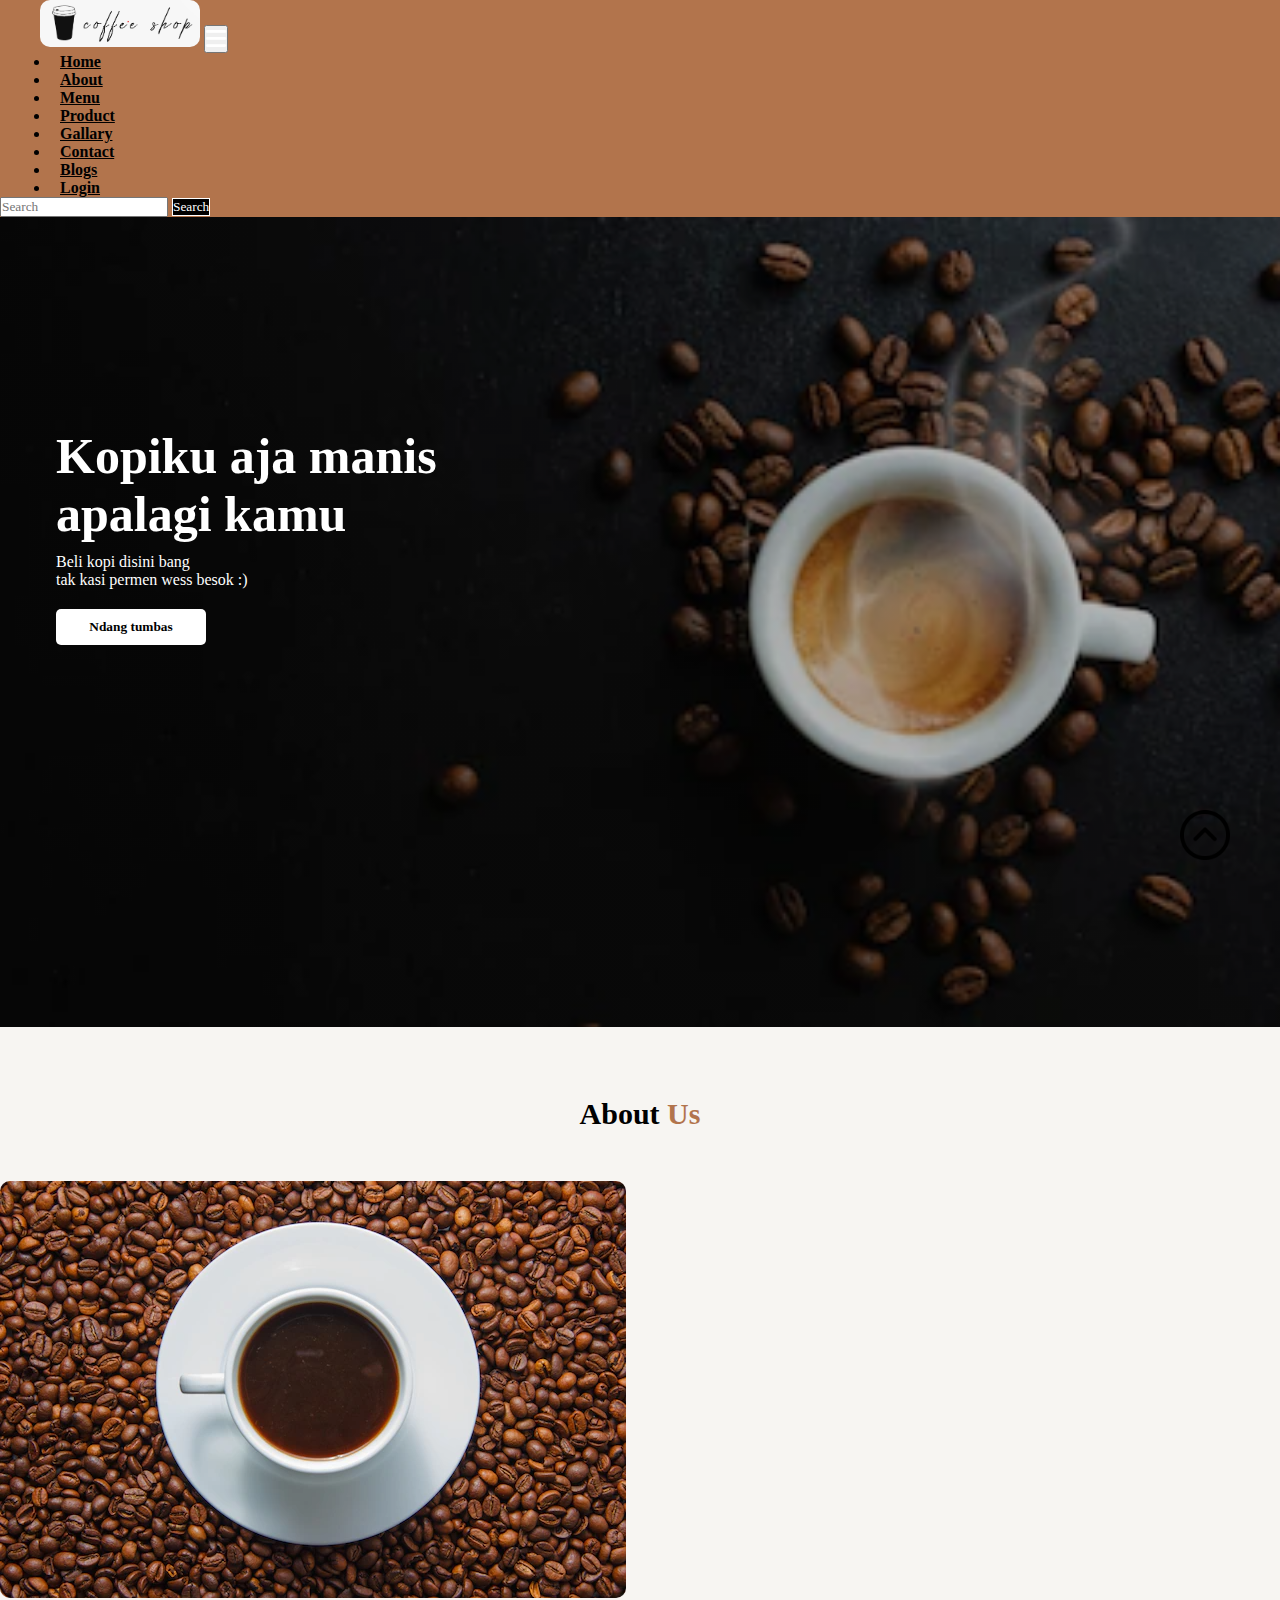
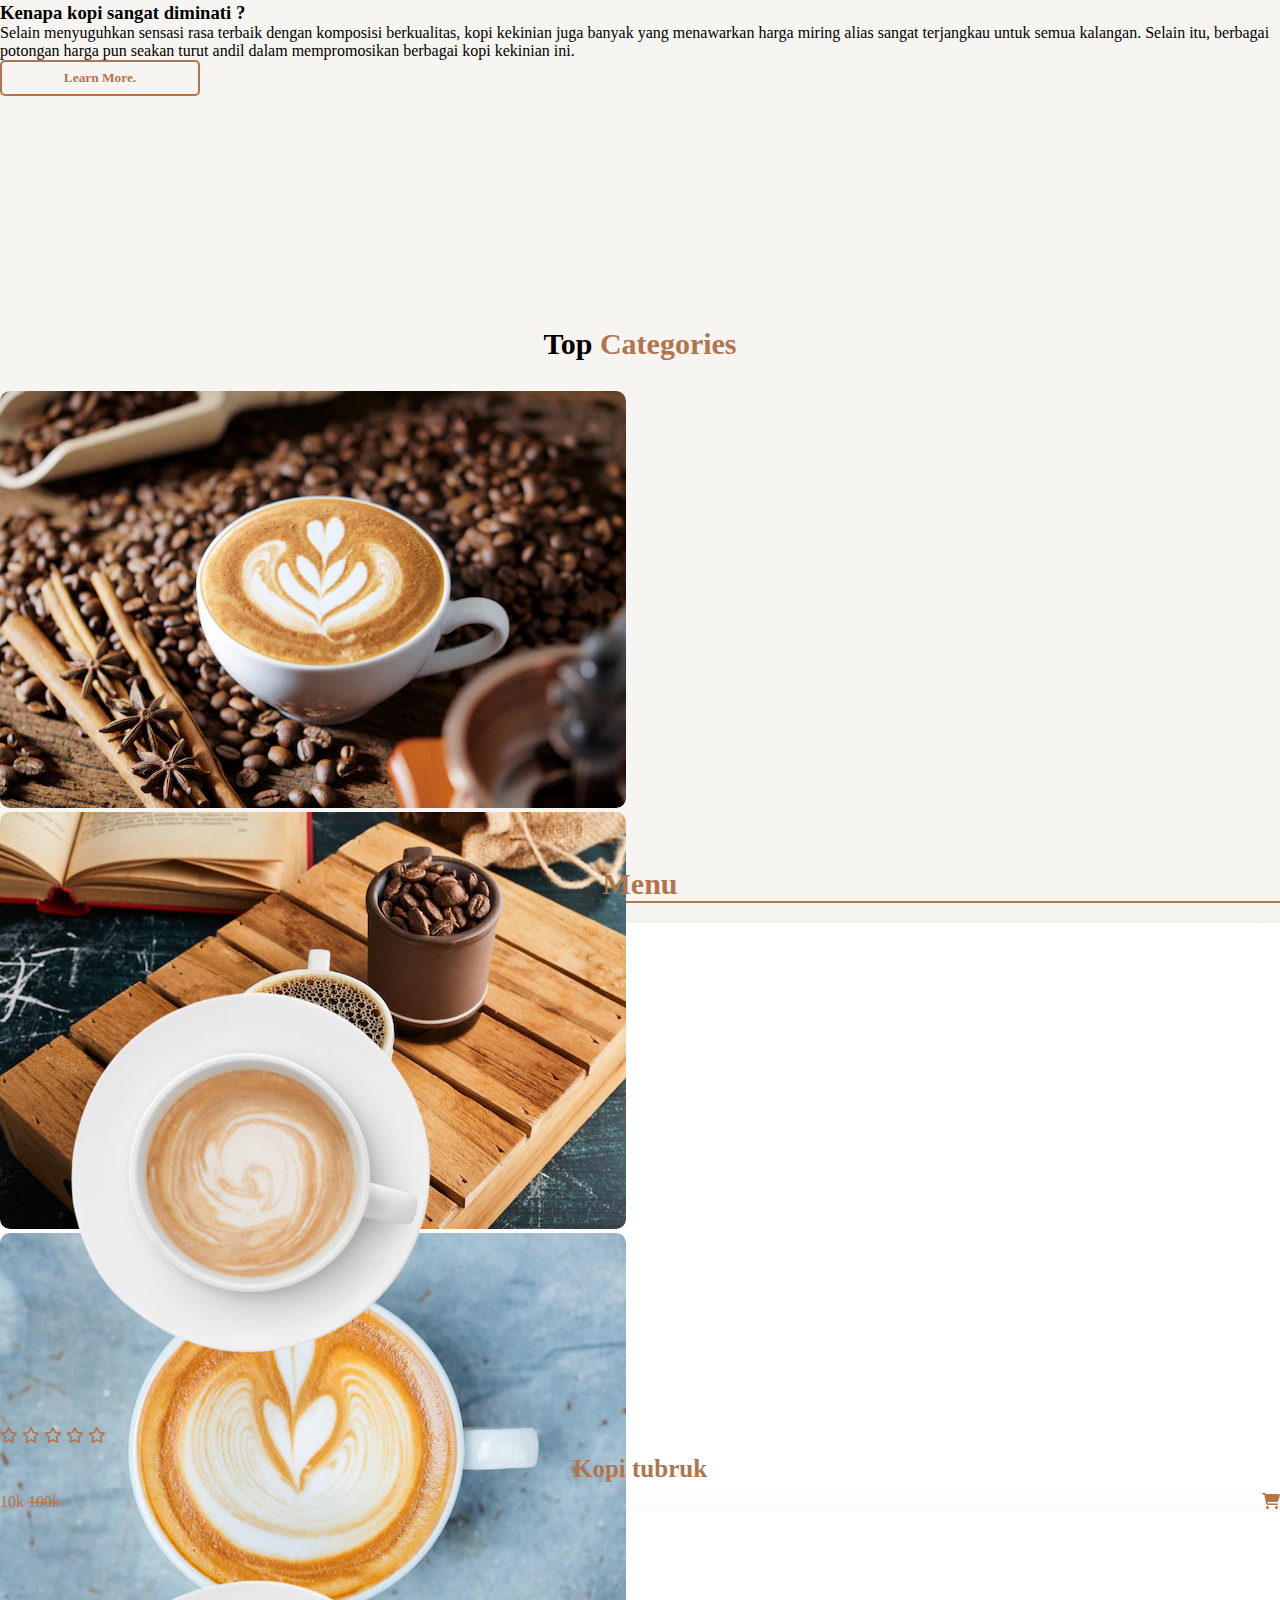
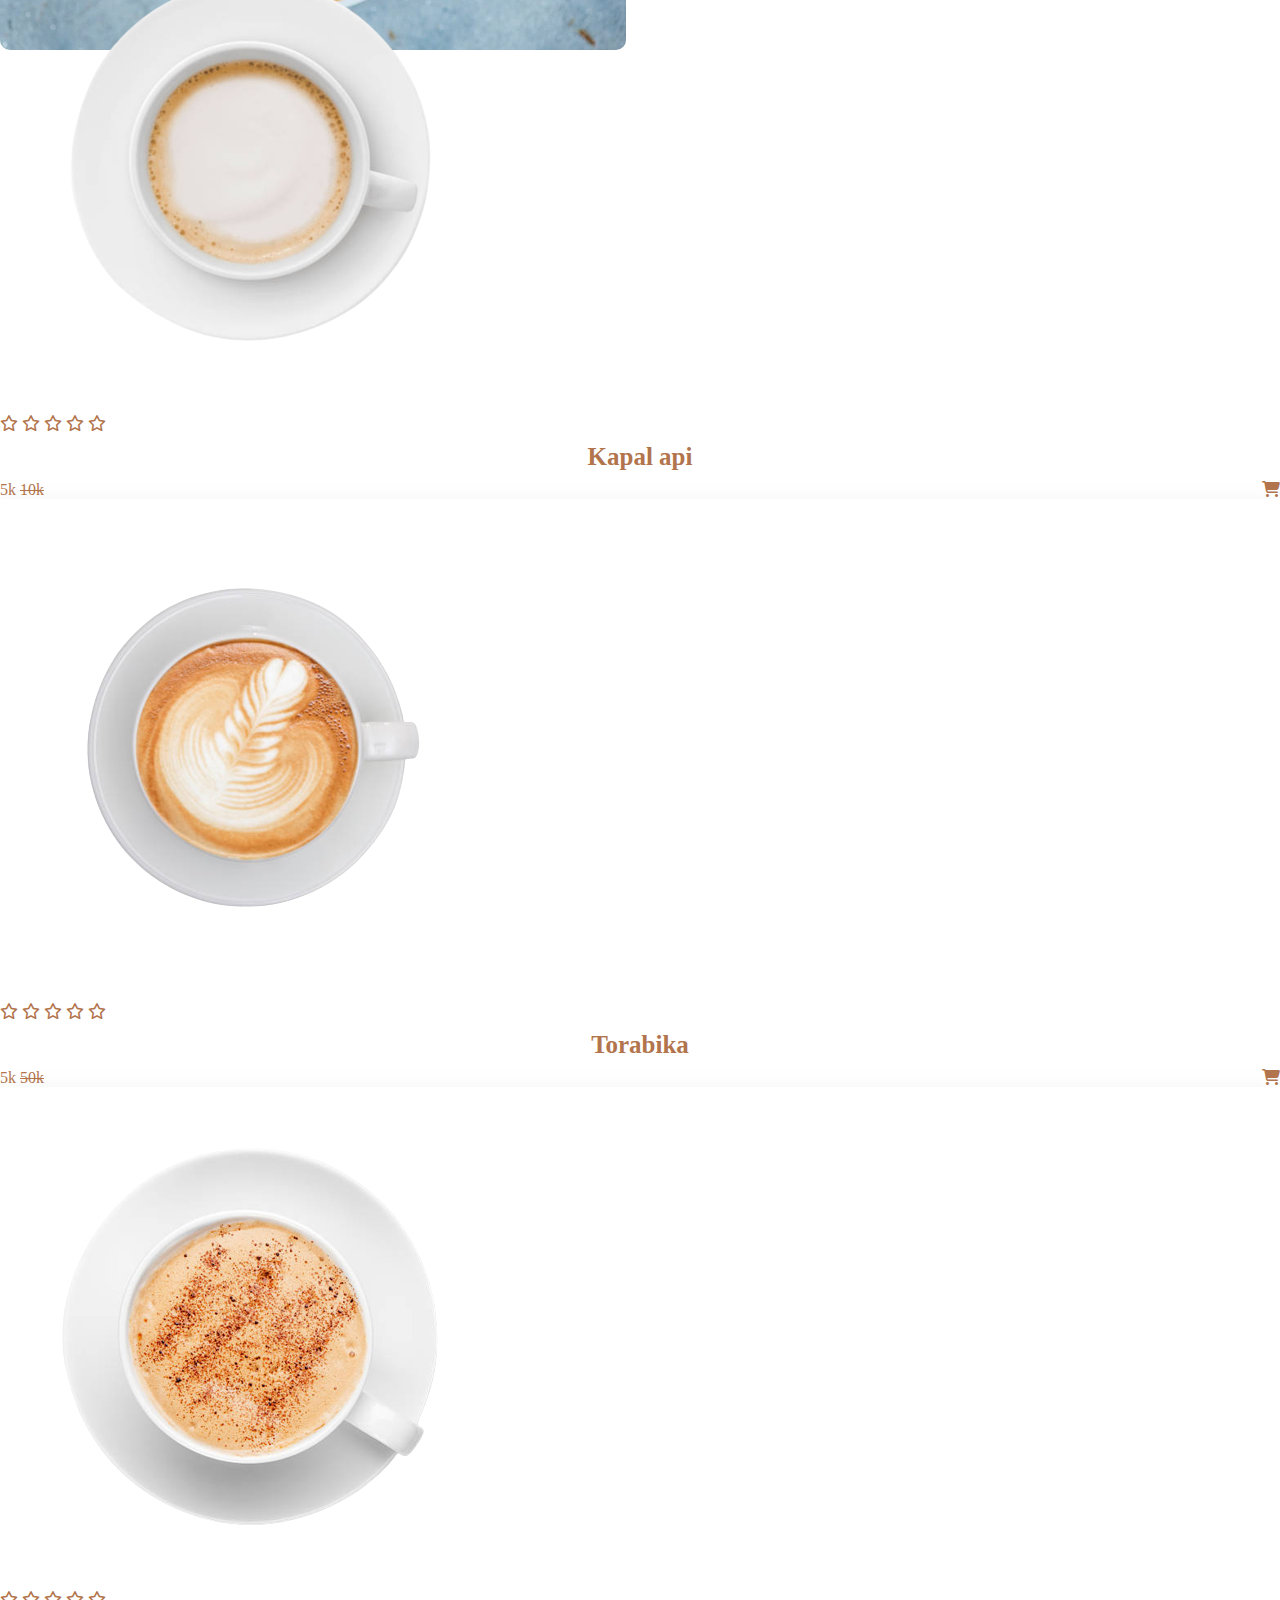
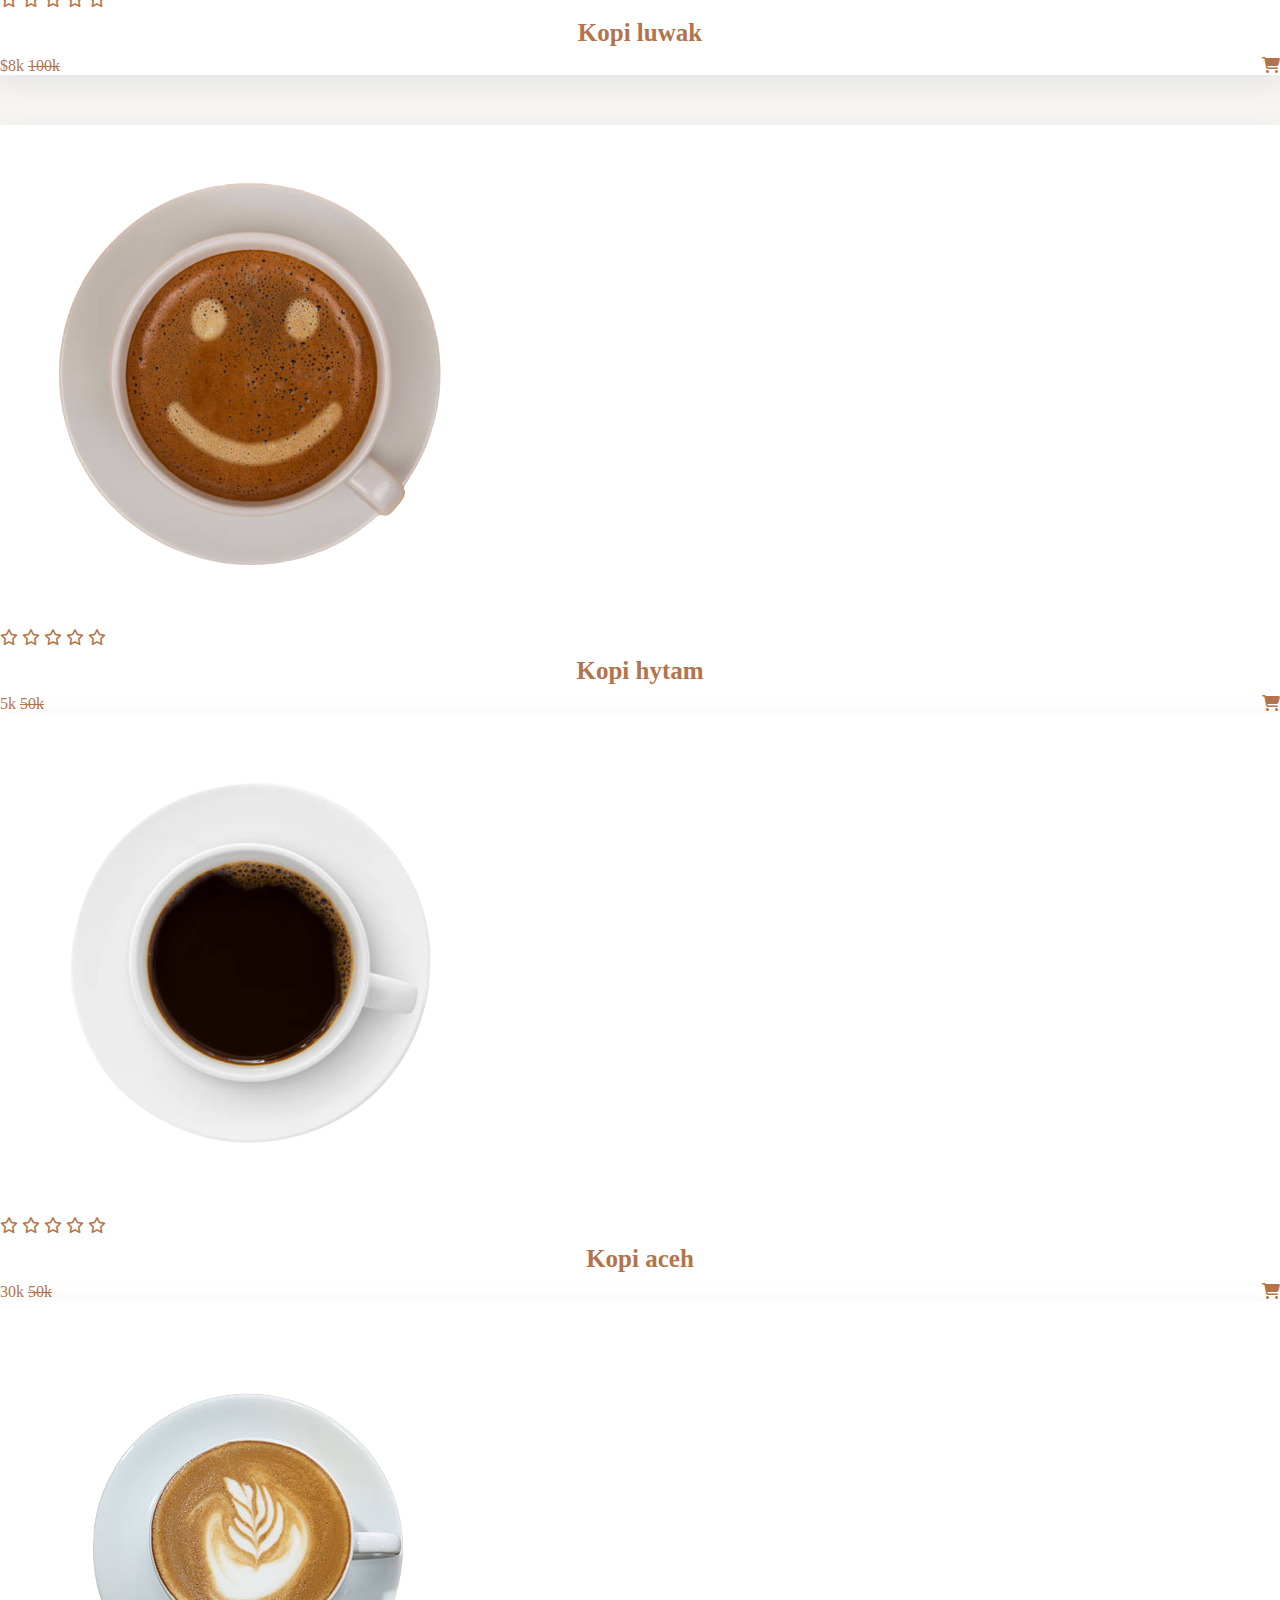
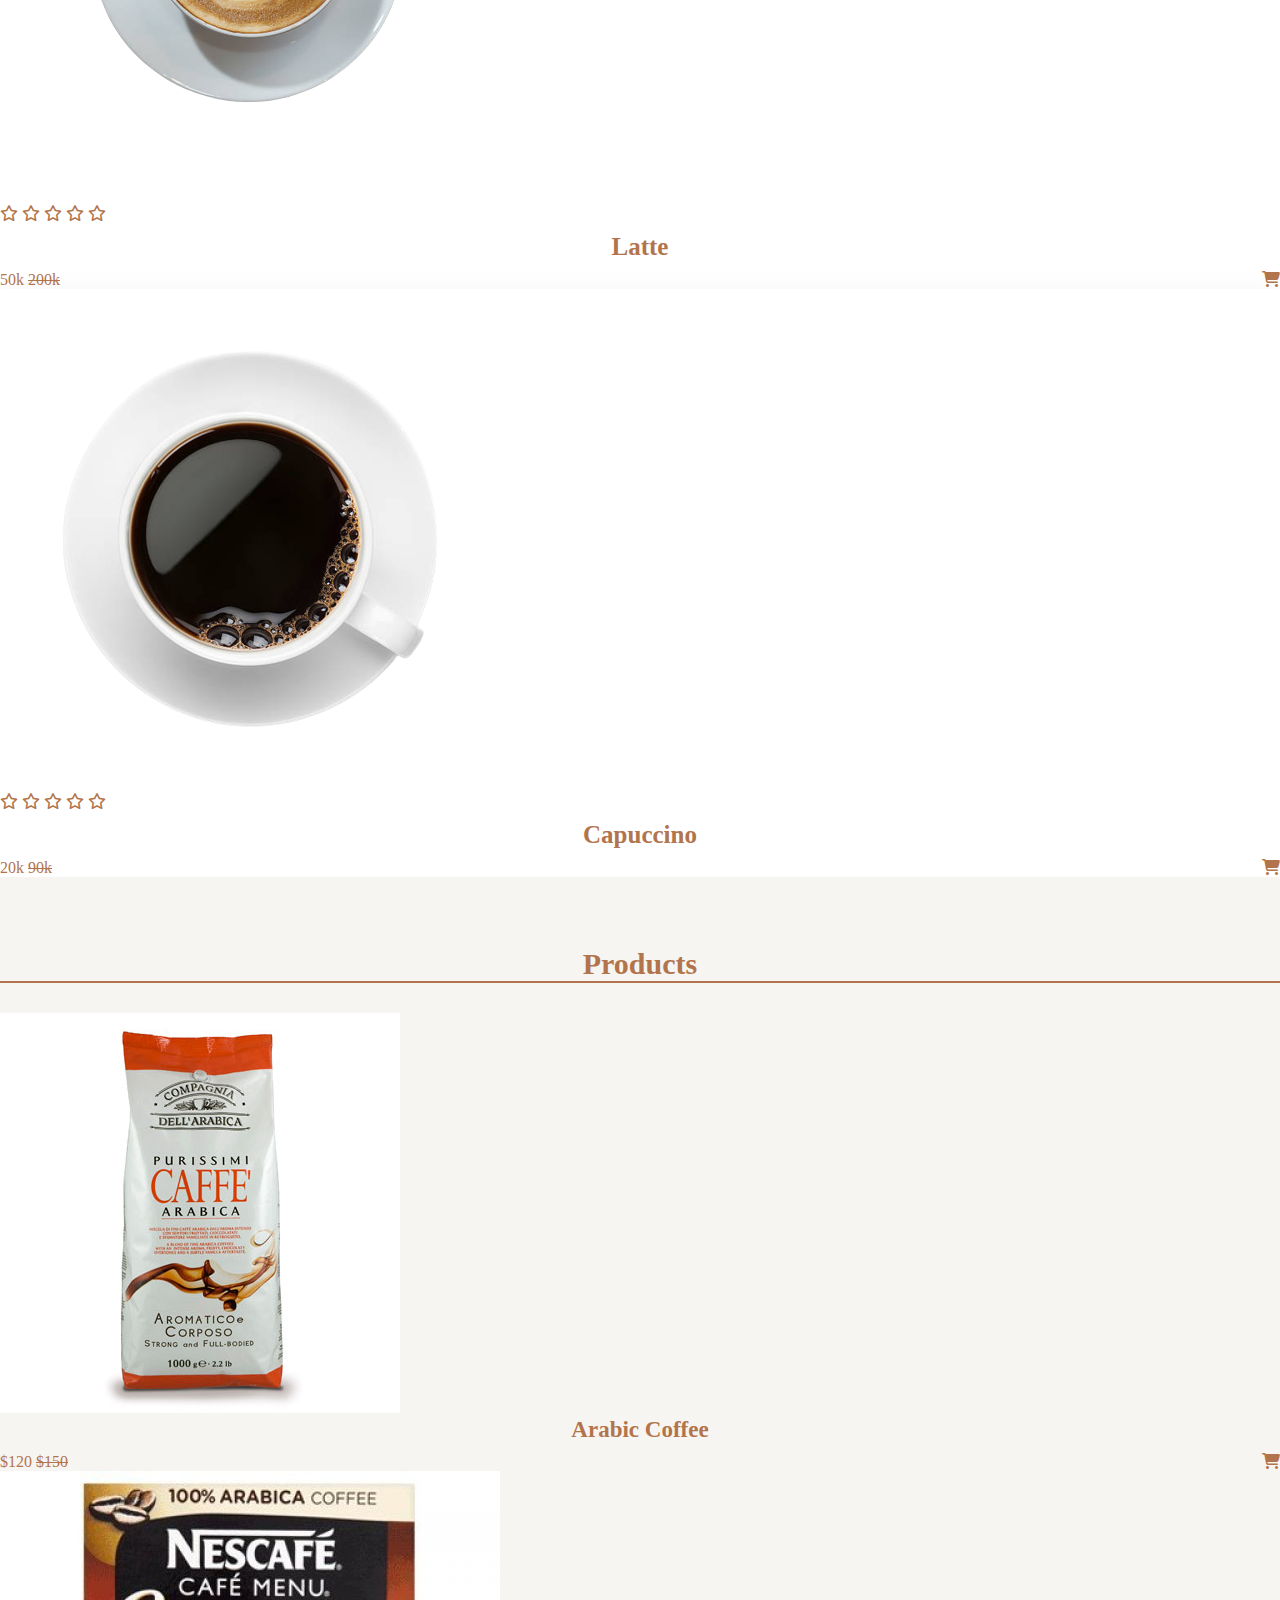
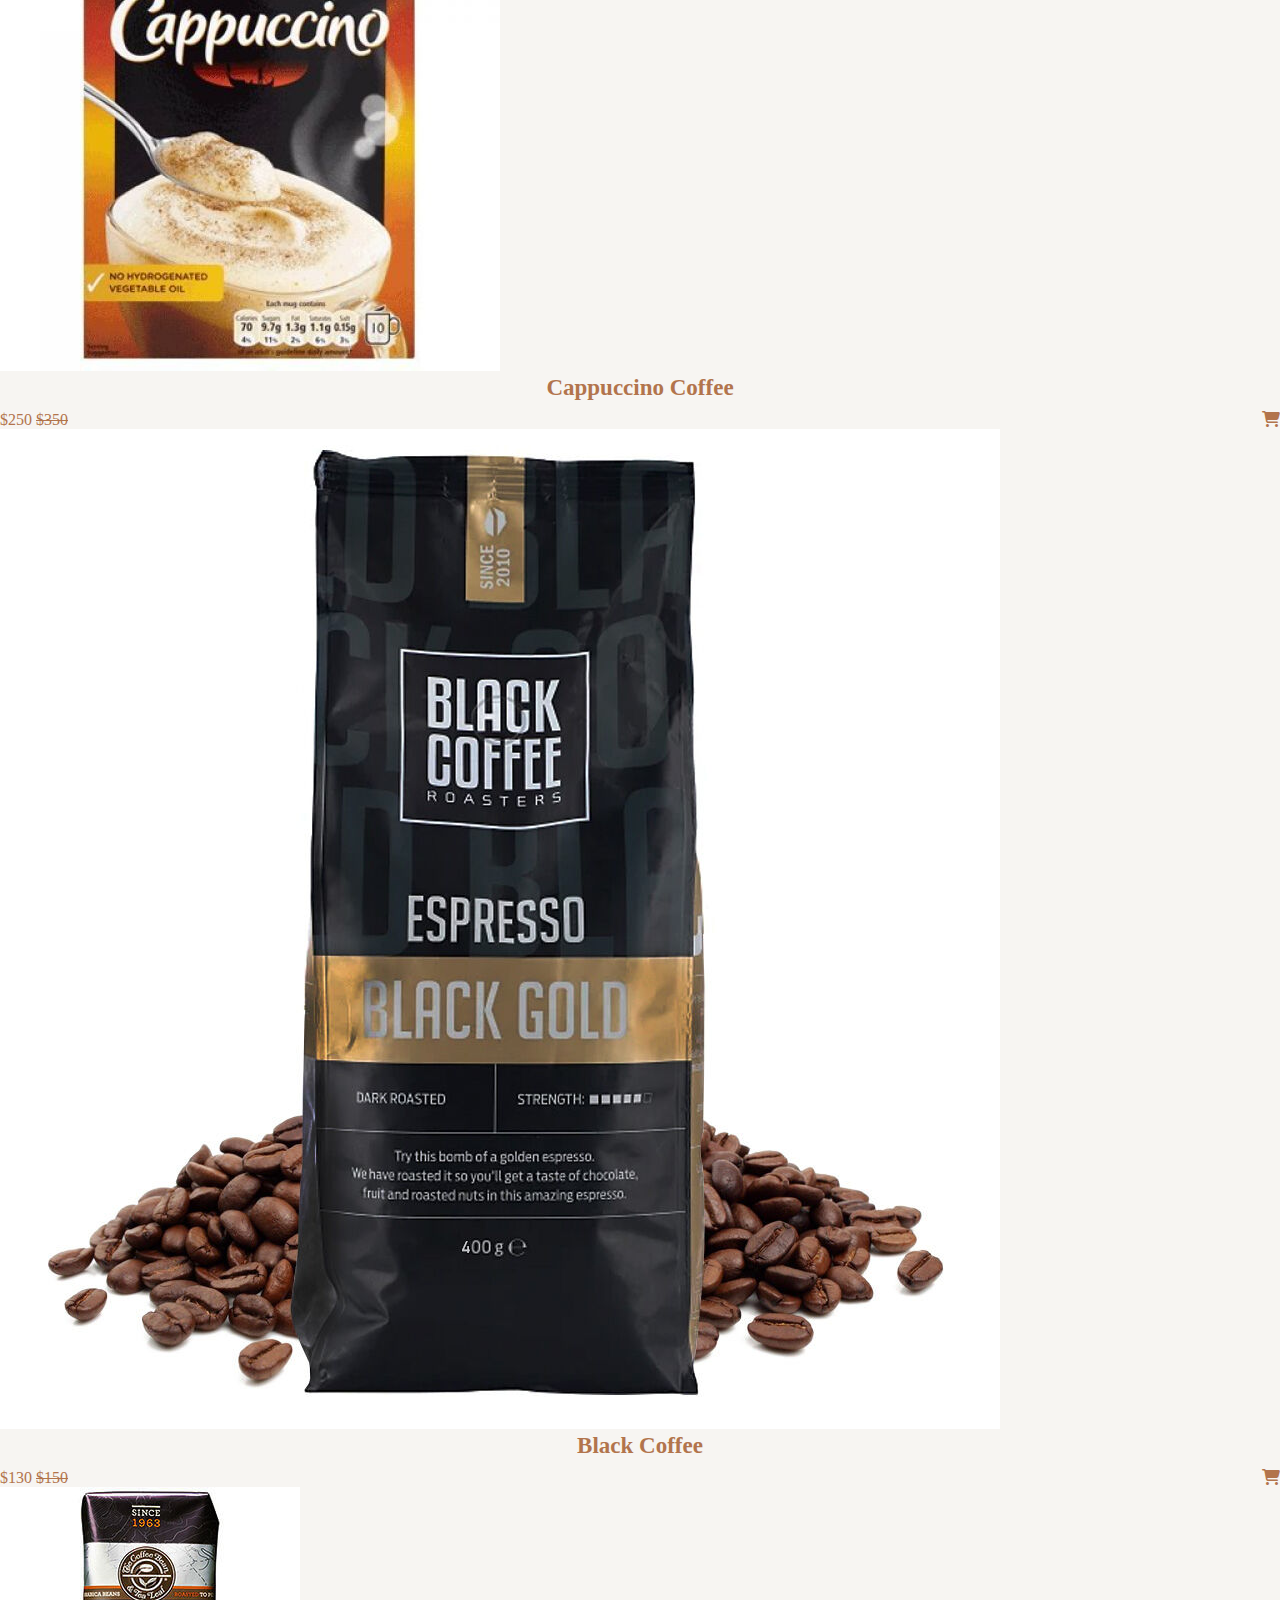
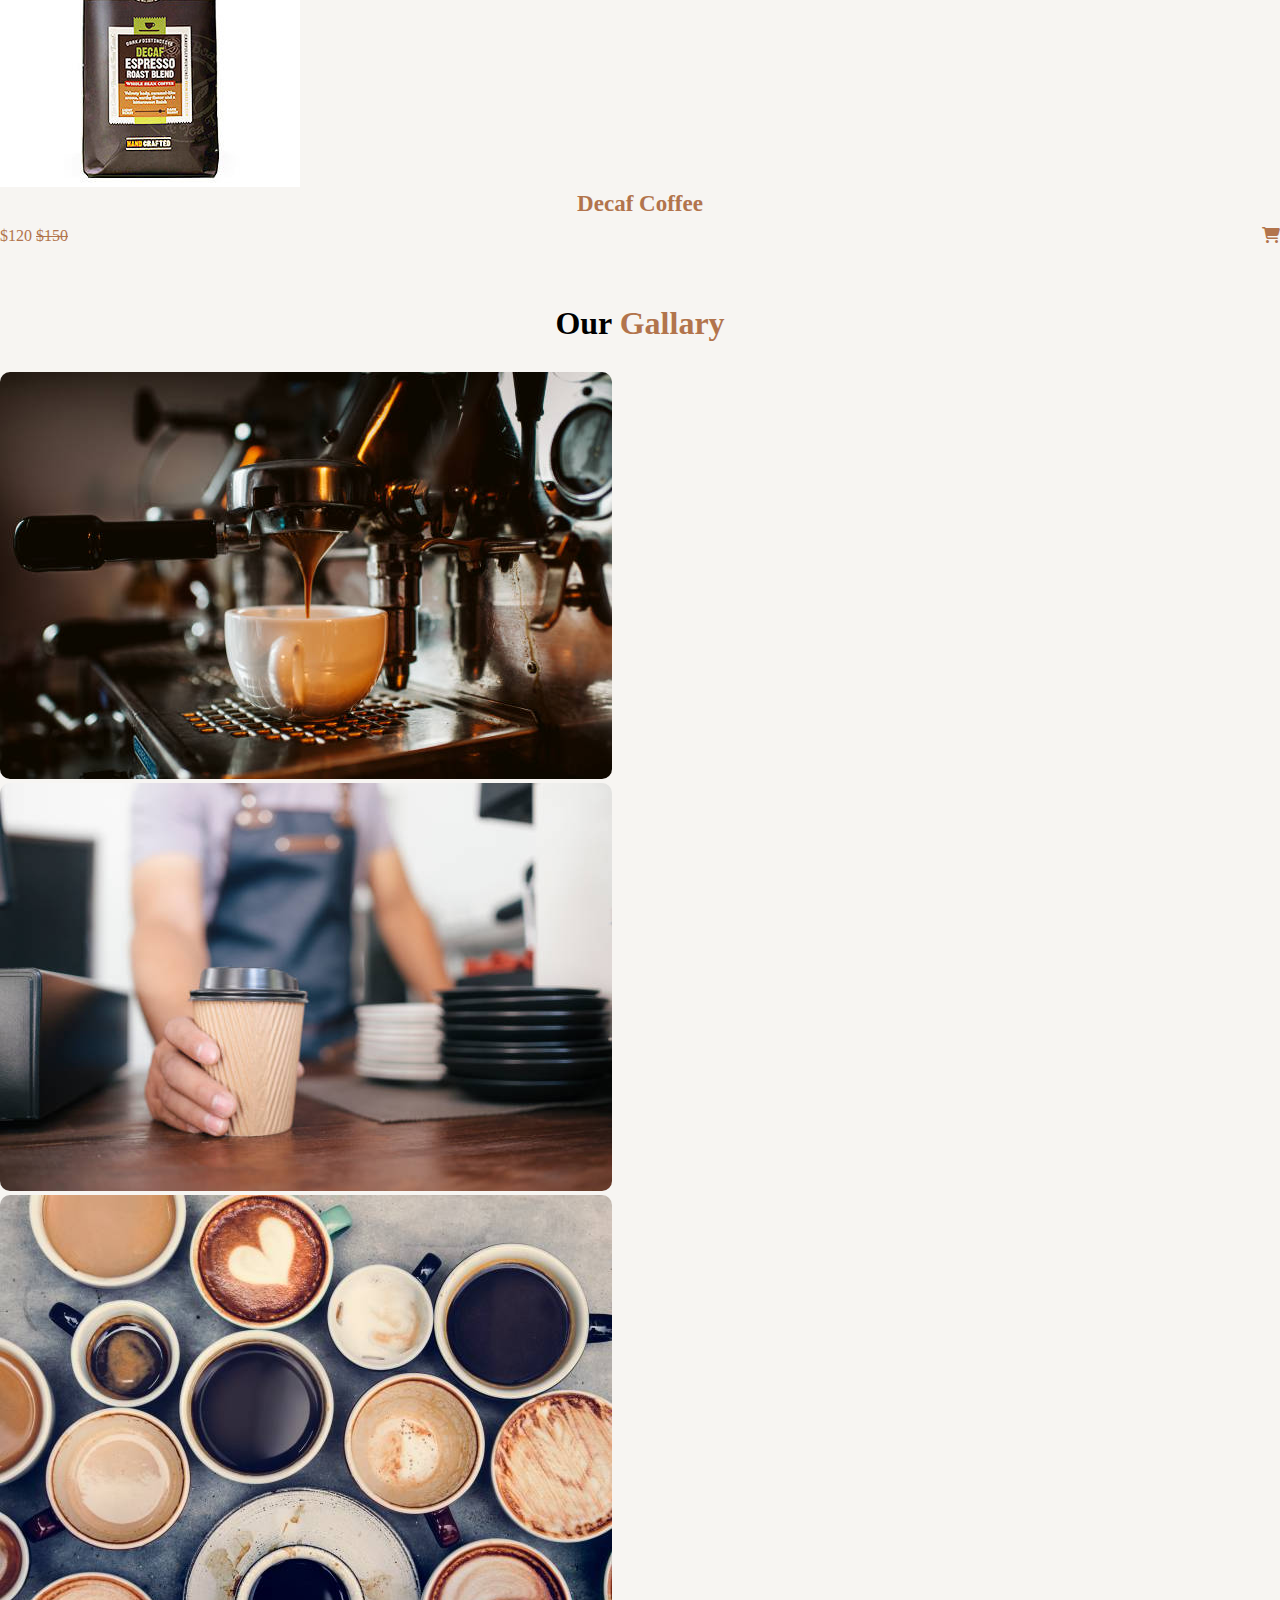
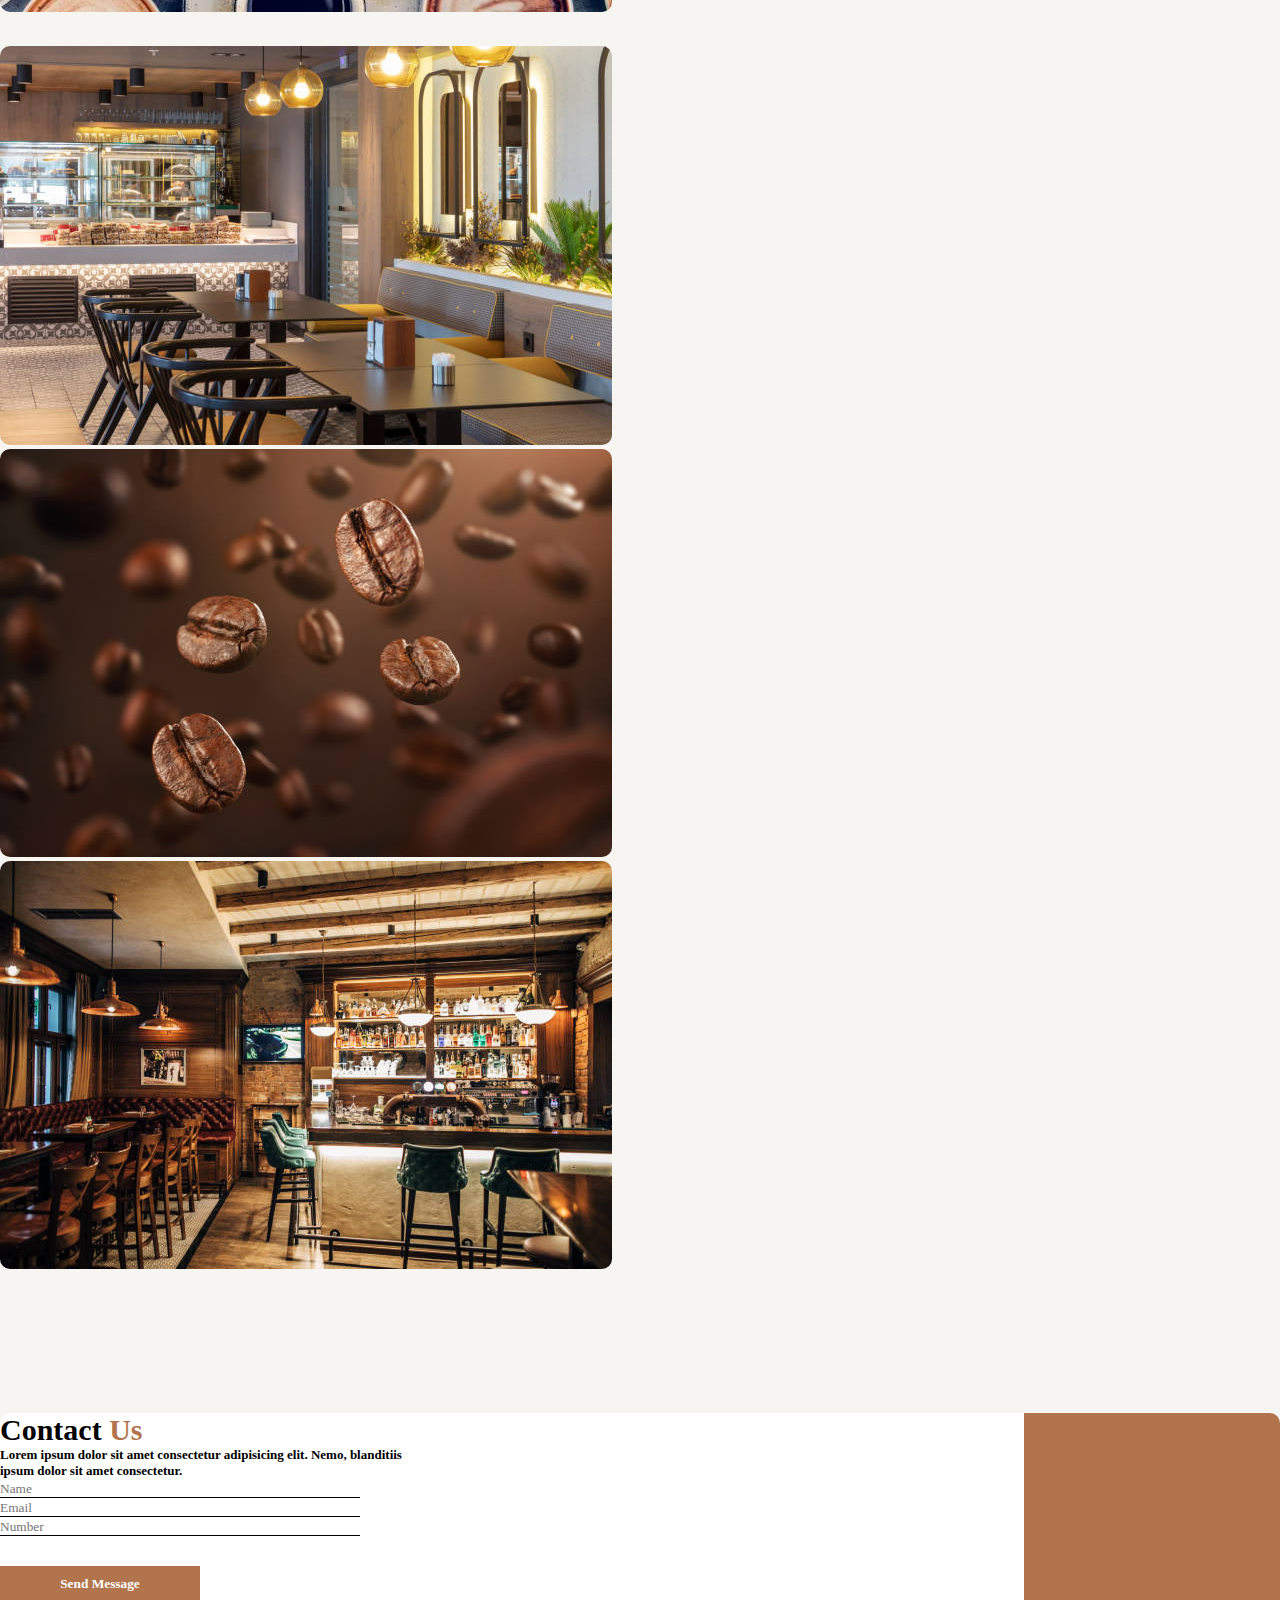
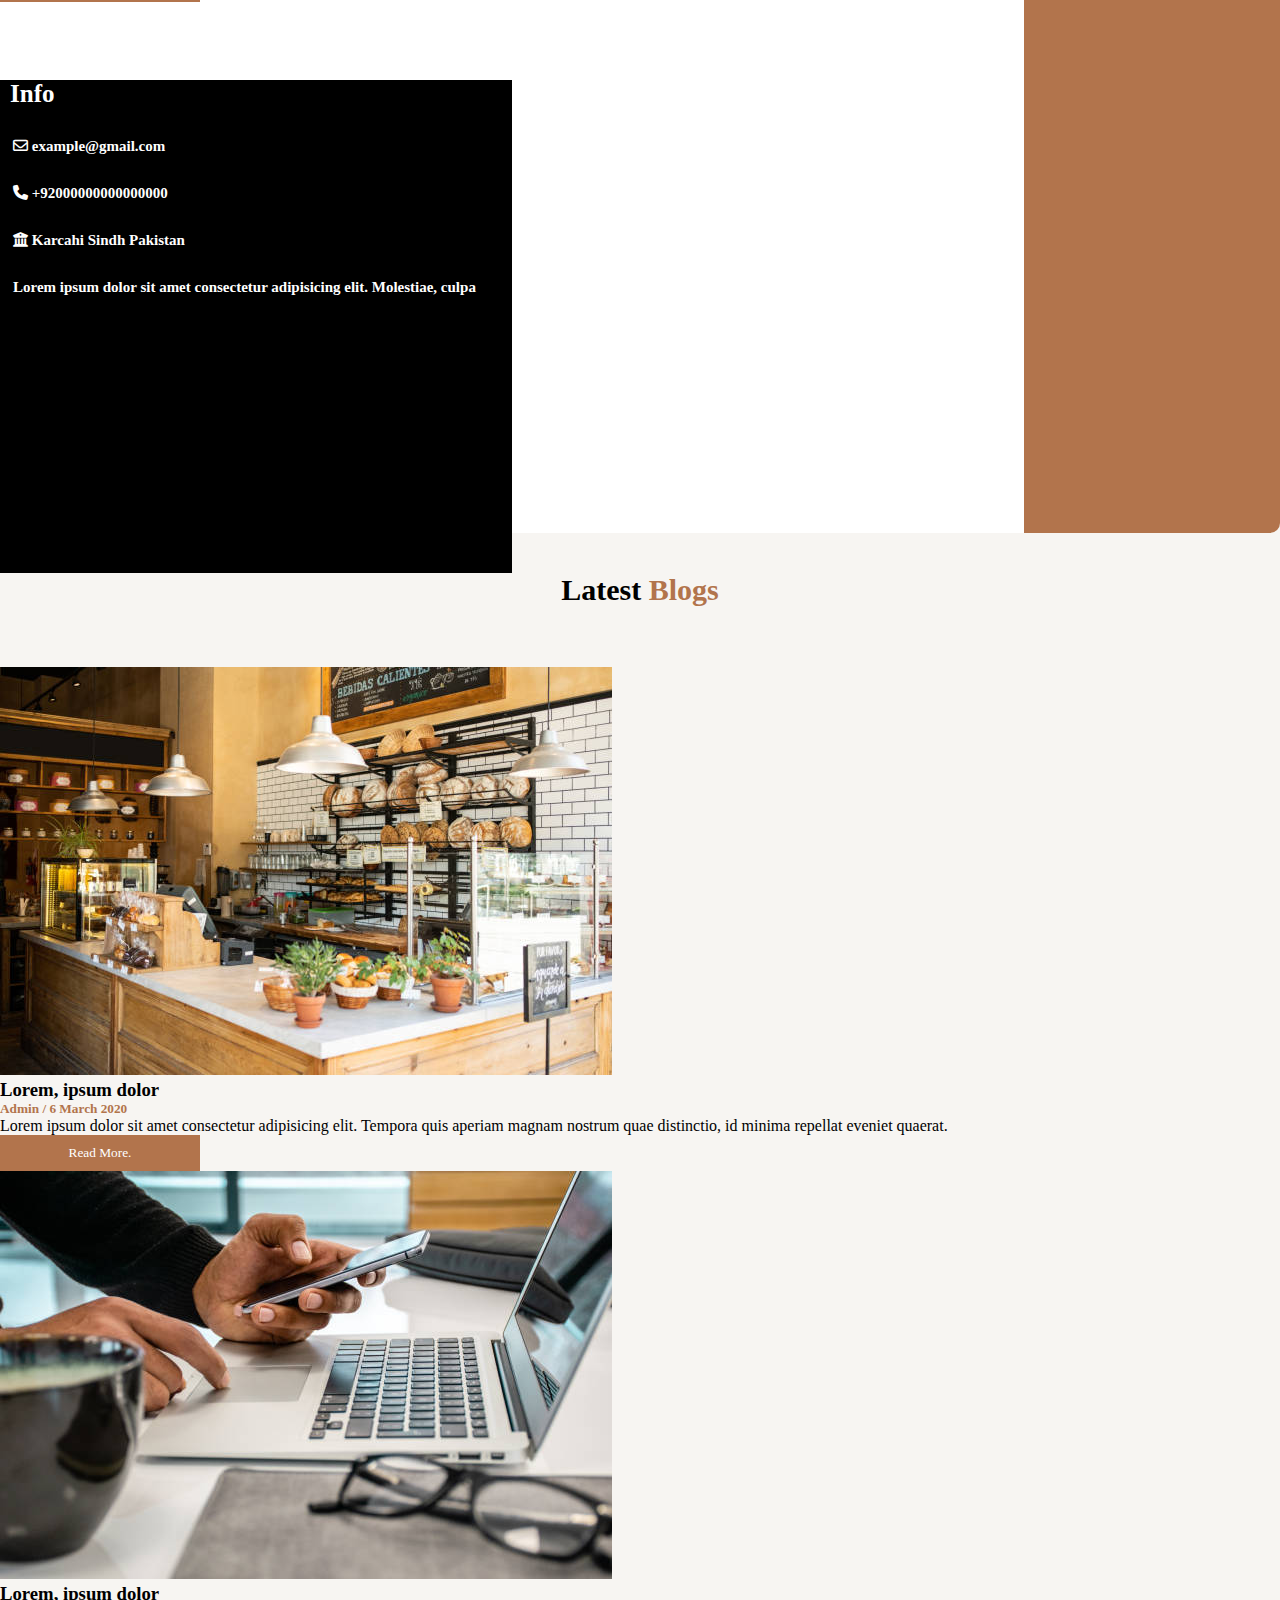
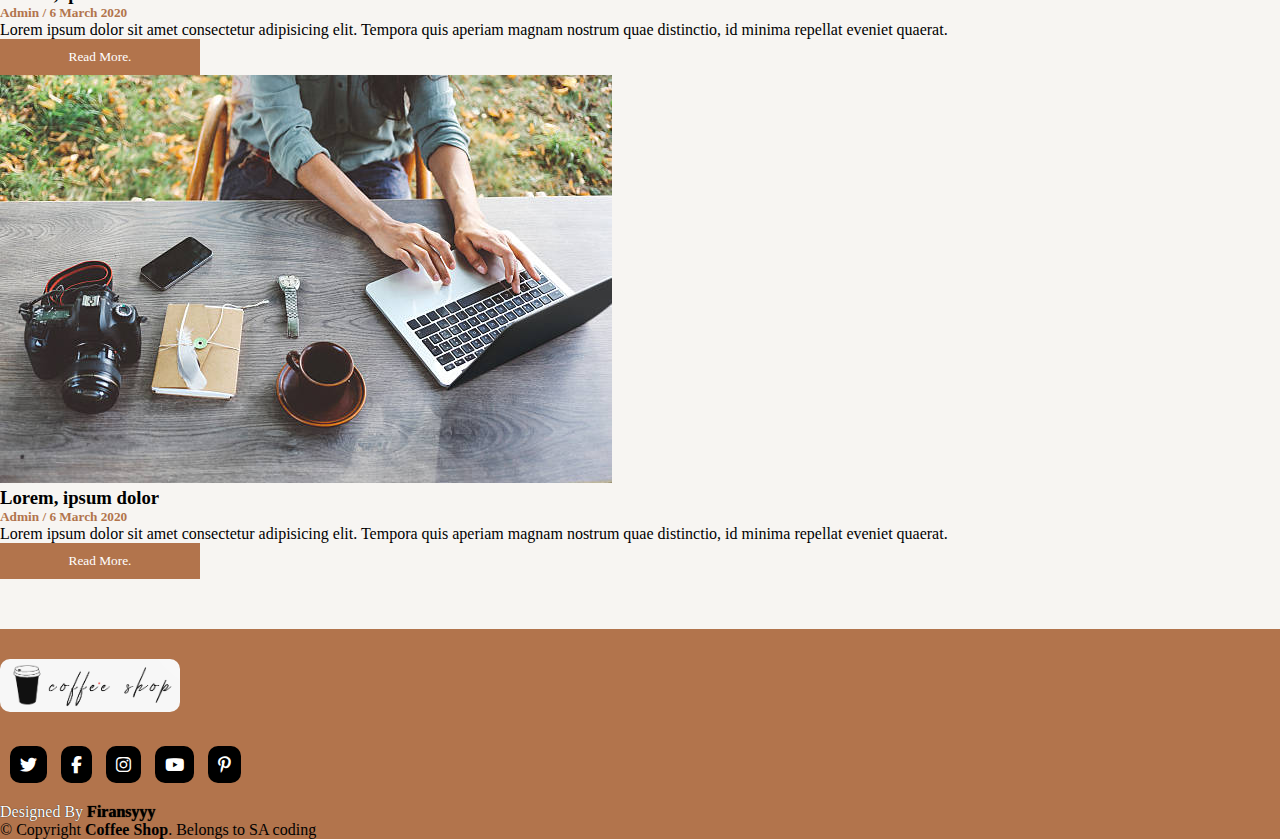
==== commit bd85a34a: "Update index.html" ====
--- a/index.html
+++ b/index.html
@@ -50,7 +50,7 @@
             <a class="nav-link" href="#blogs">Blogs</a>
           </li>
           <li class="nav-item">
-            <a class="nav-link" href="index.html">Login</a>
+            <a class="nav-link" href="https://firansyyy.github.io/login/">Login</a>
           </li>
           
          
@@ -430,10 +430,10 @@
       <i class="fa-brands fa-pinterest-p"></i>
     </div>
     <div class="credite text-center">
-        Designed By <a href="#"> SA Coding</a>
+        Designed By <a href="#"> Firansyyy</a>
     </div>
     <div class="copyright text-center">
-      &copy; Copyright <strong><span>Coffee Shop</span></strong>. All Rights Reserved
+      &copy; Copyright <strong><span>Coffee Shop</span></strong>. Belongs to SA coding
   </div>
 </footer>
    <!-- footer -->
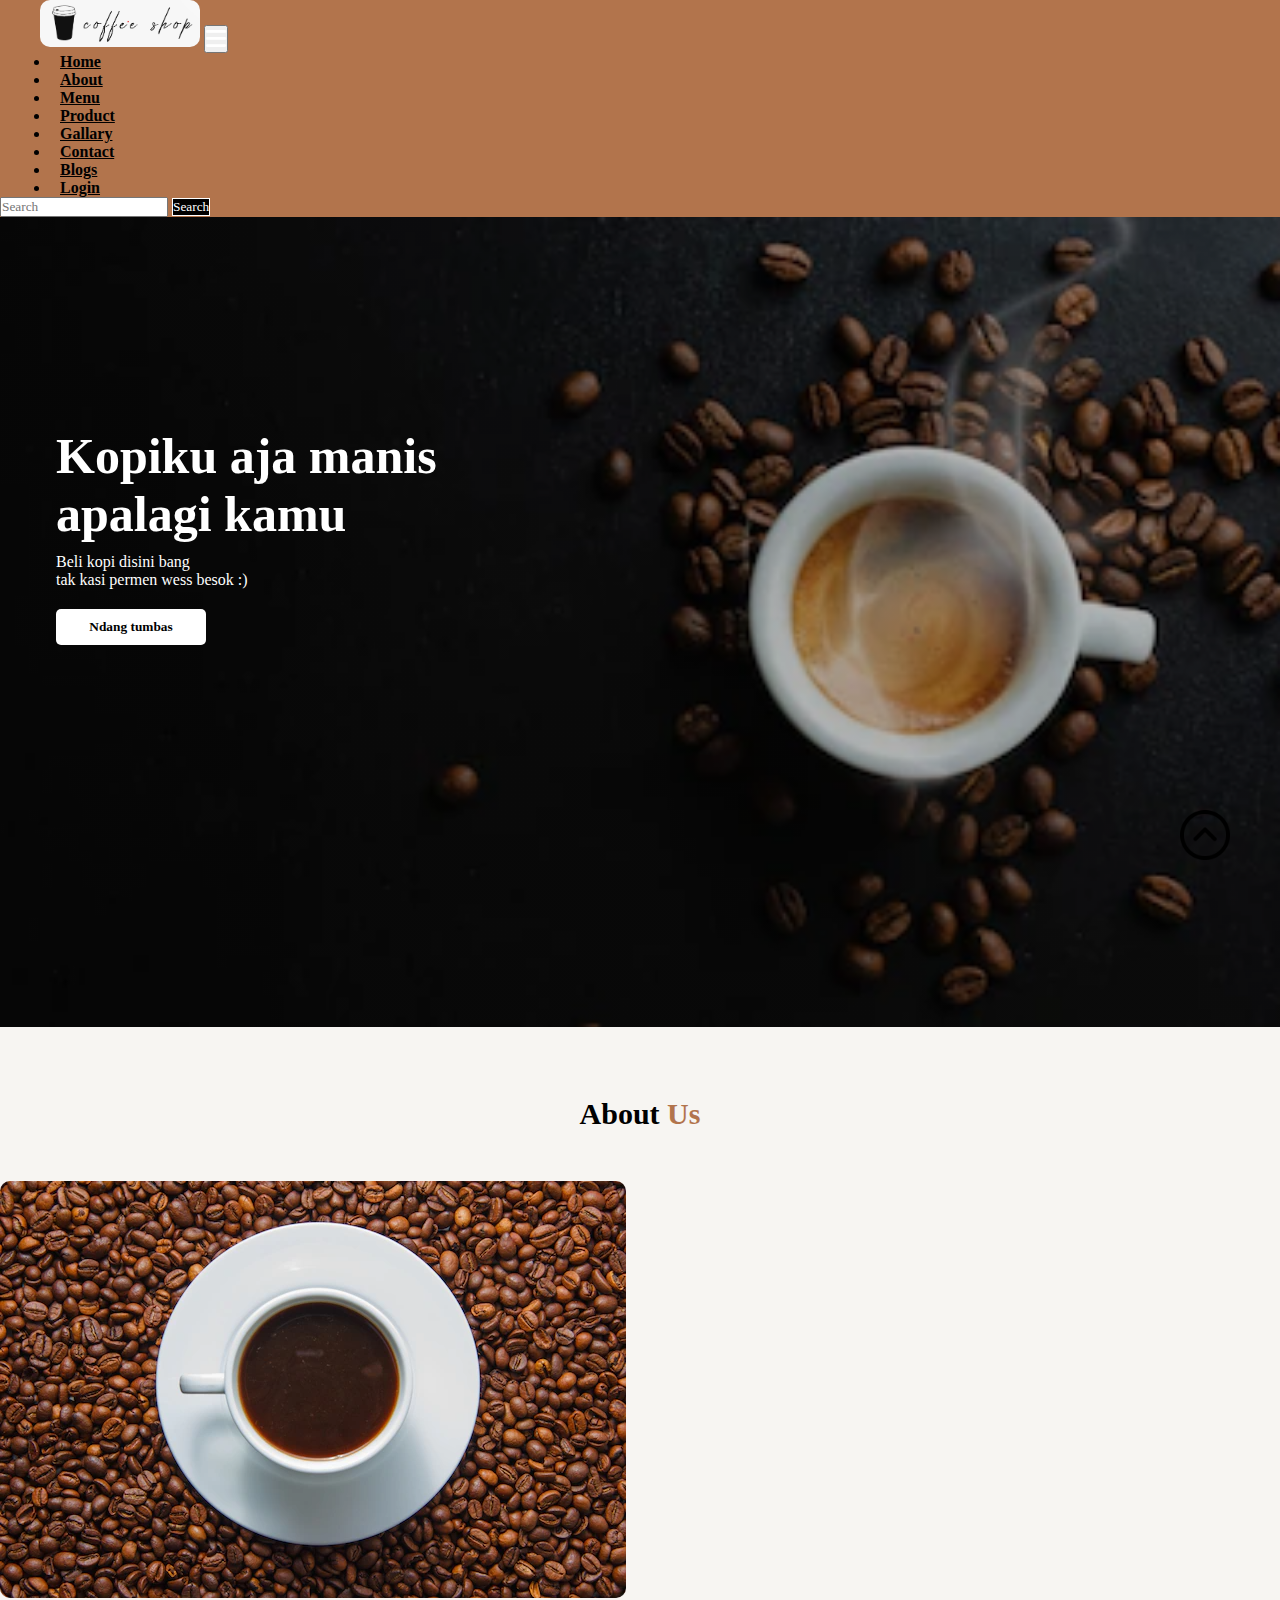
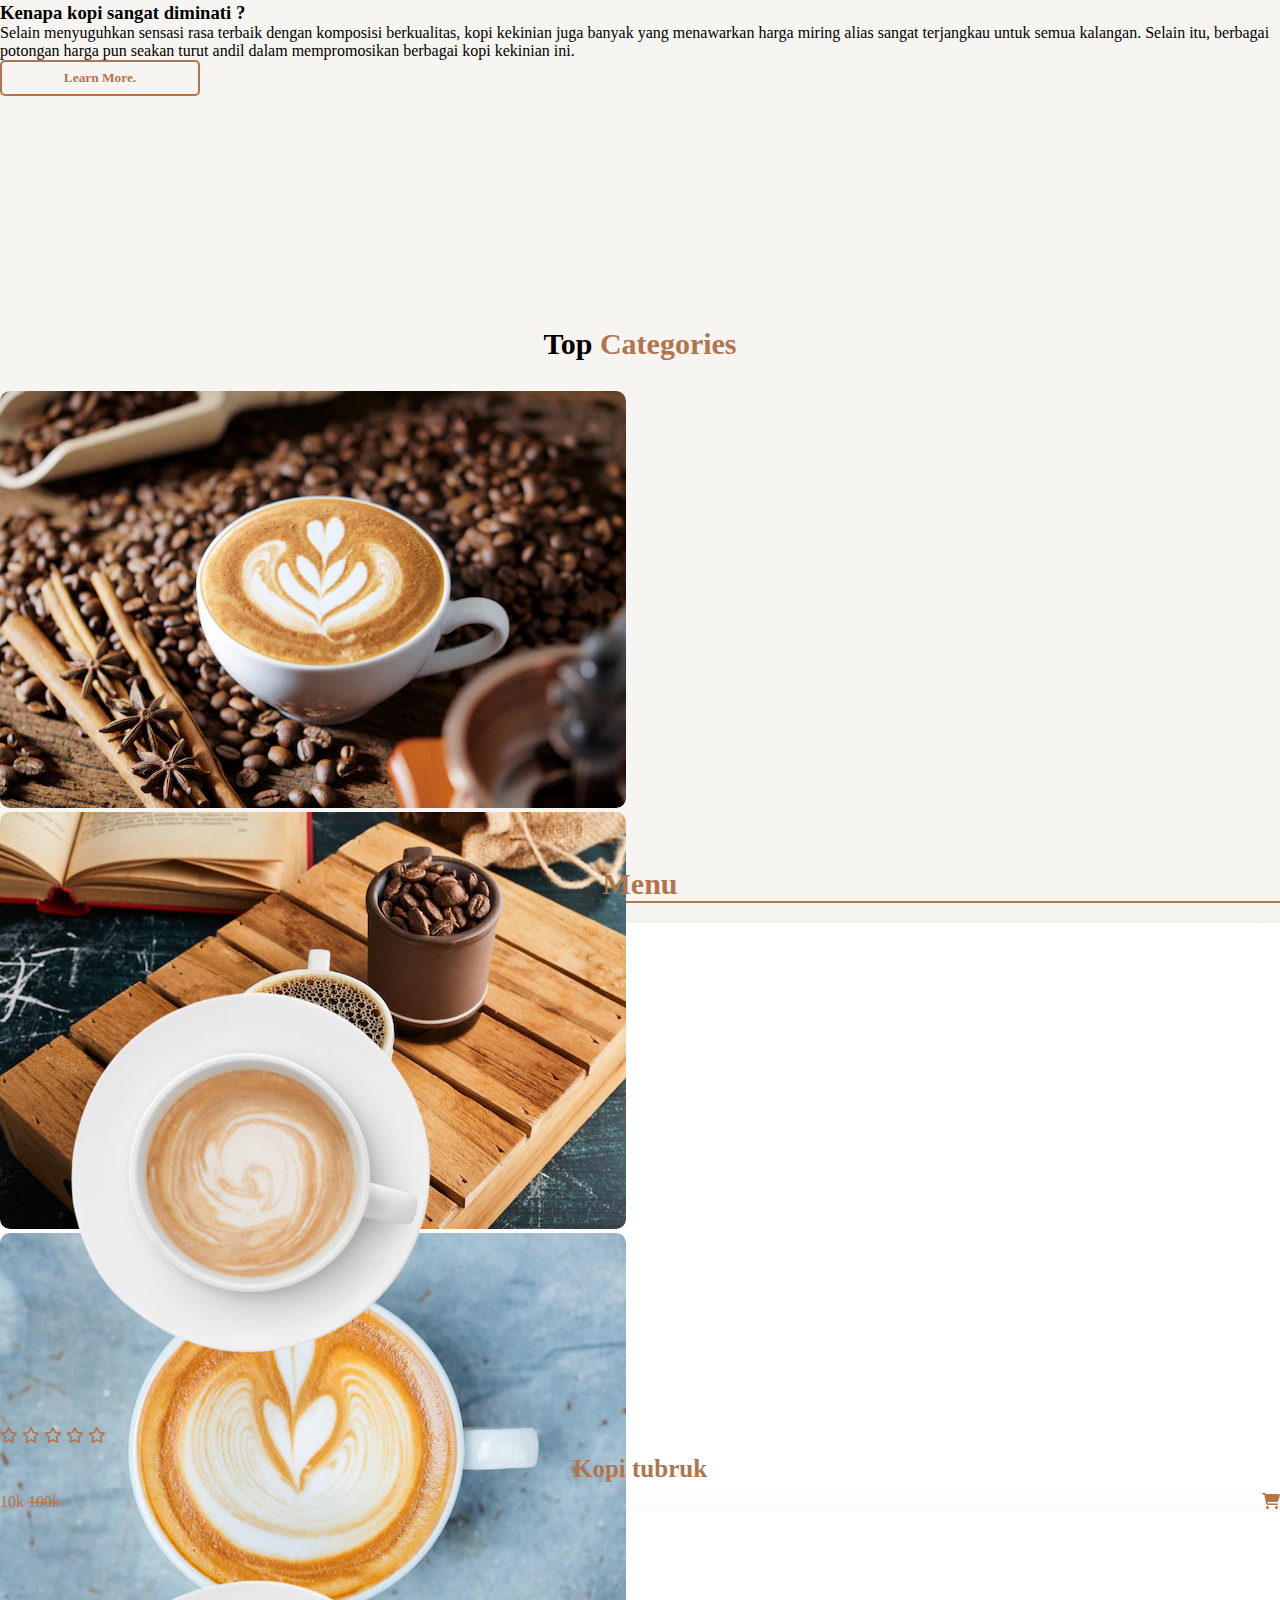
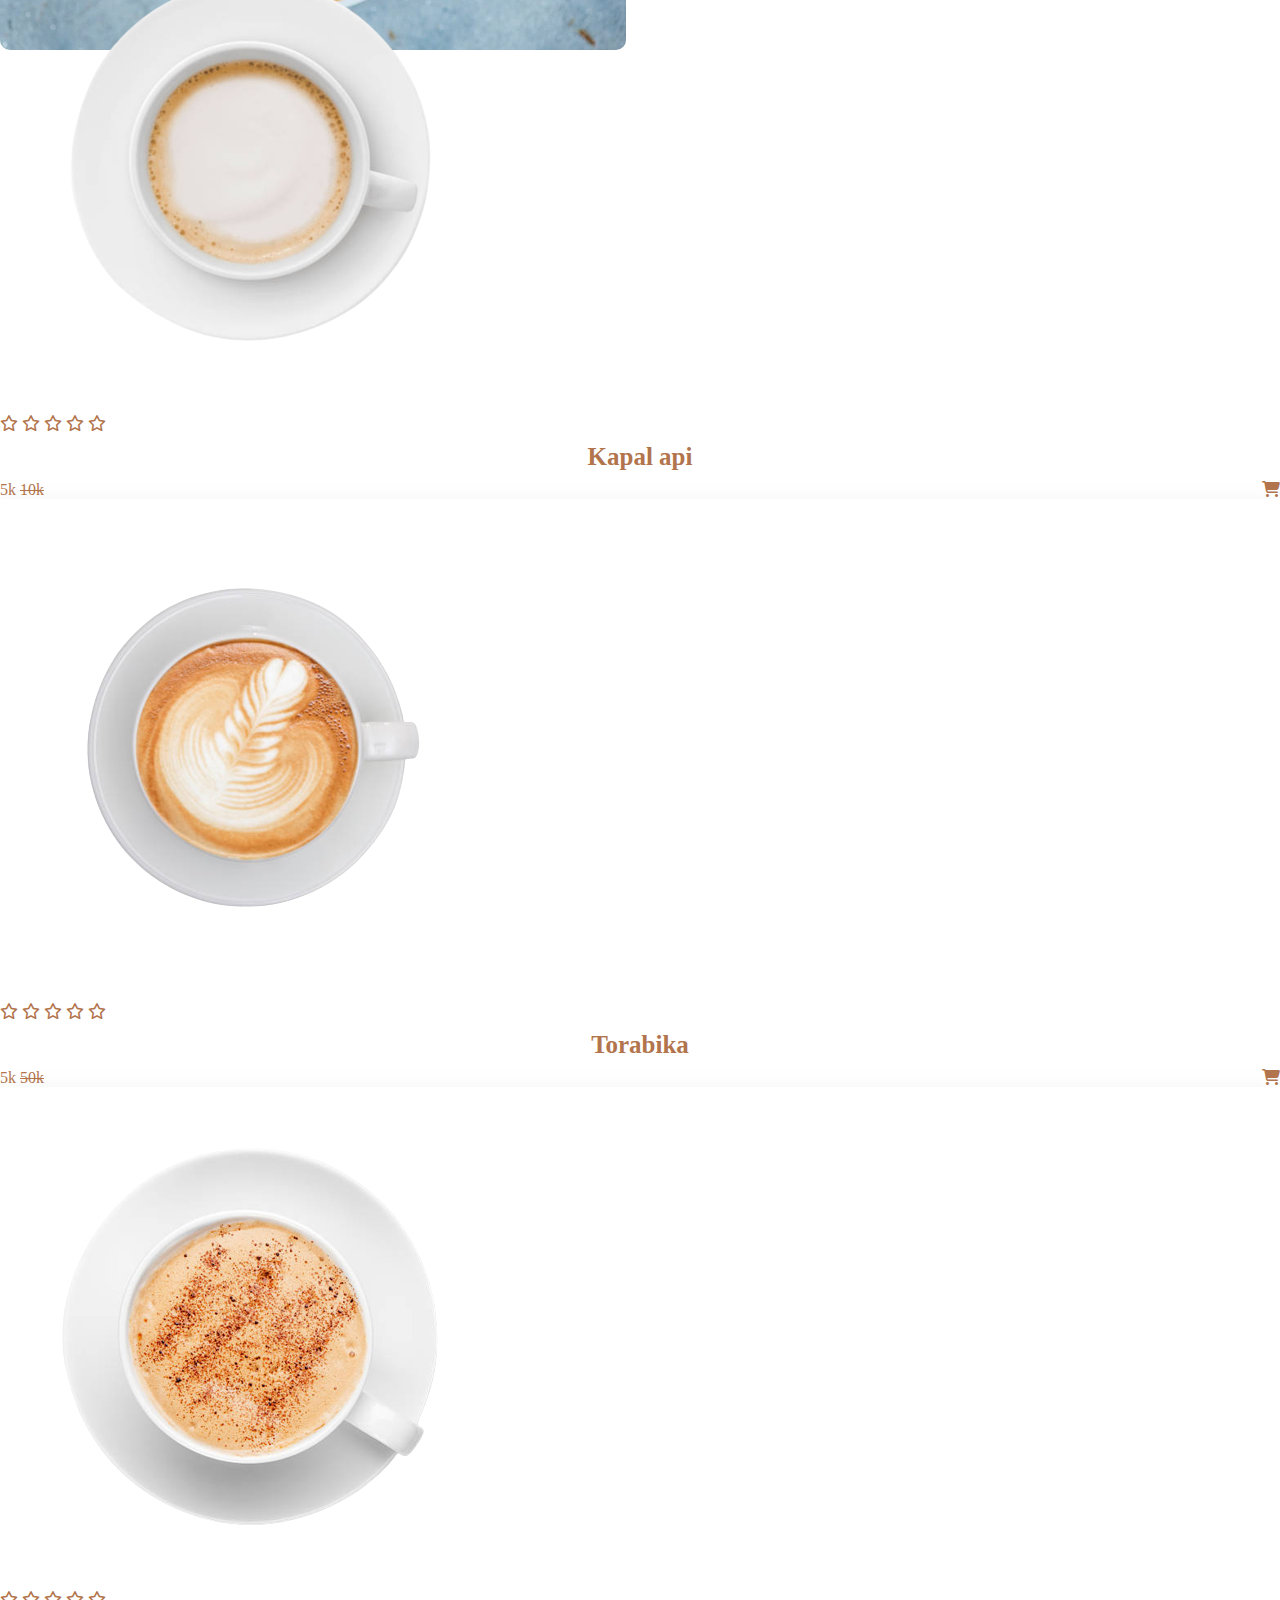
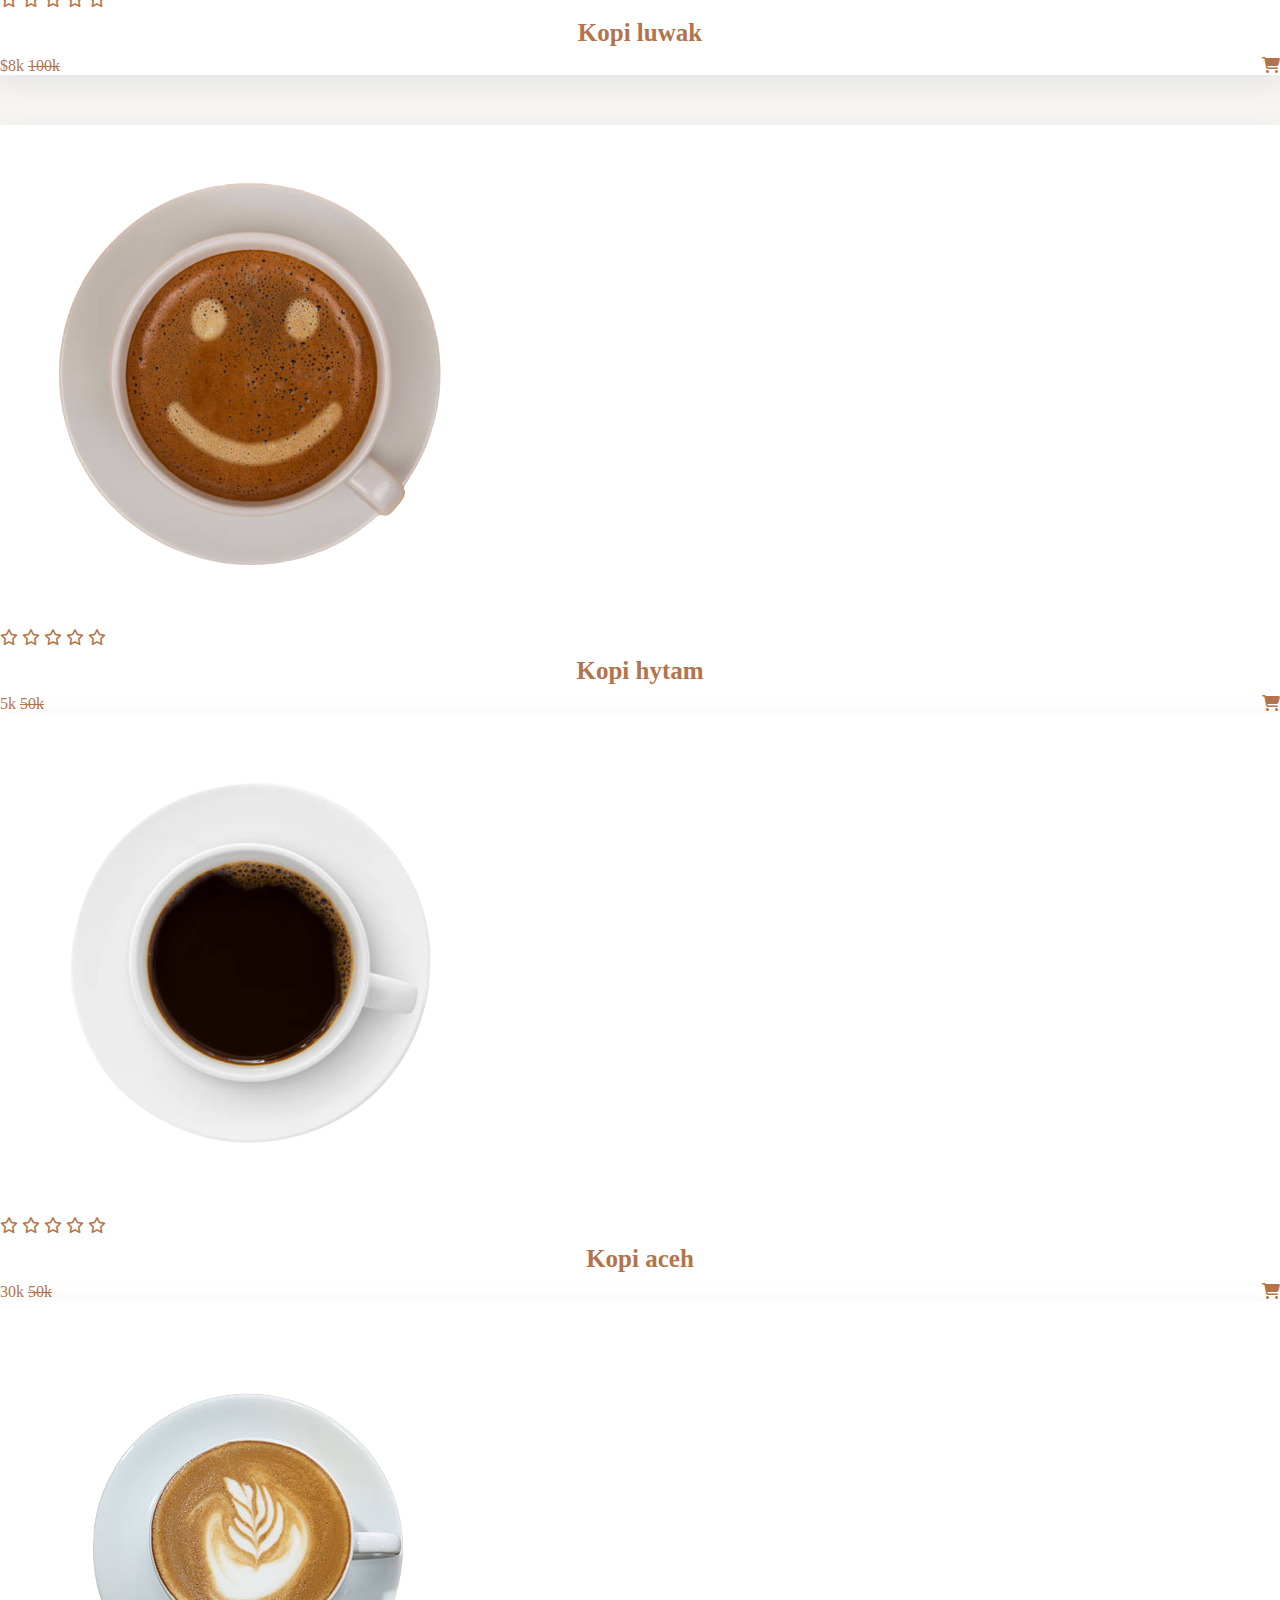
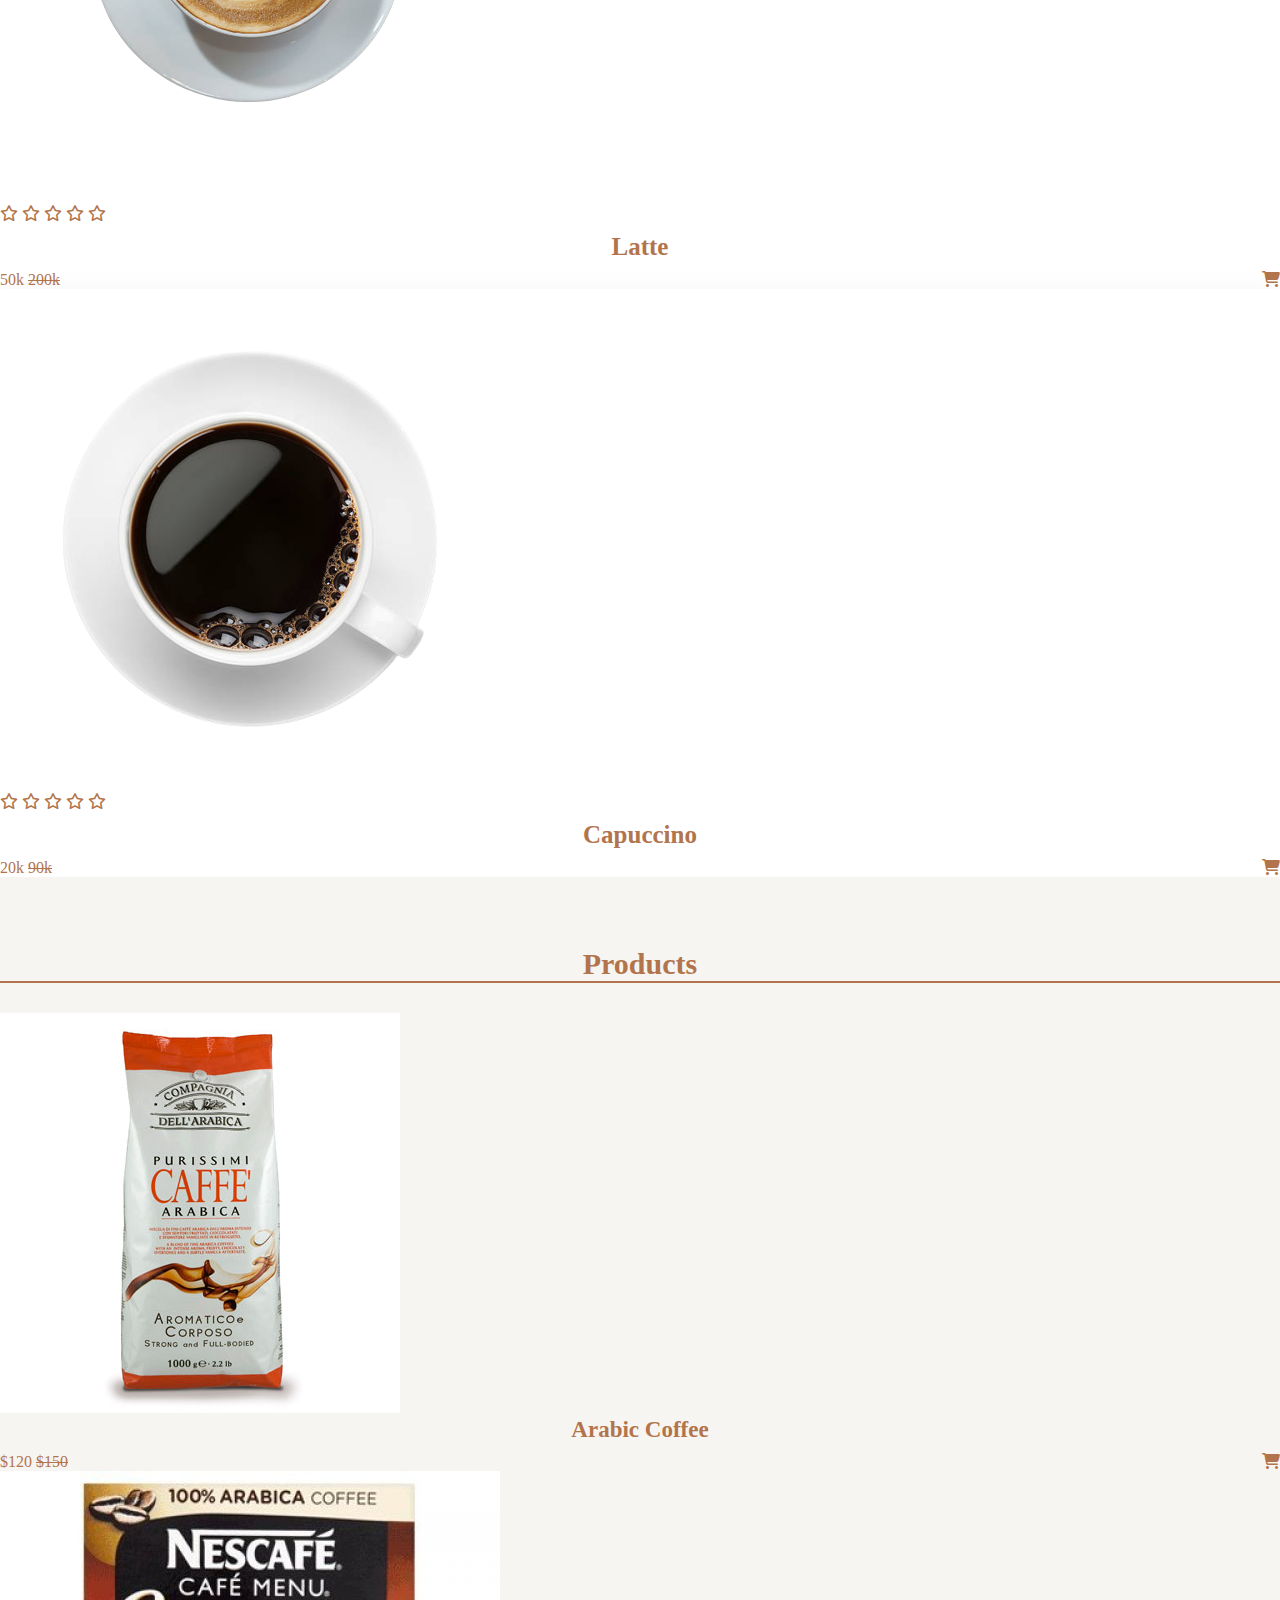
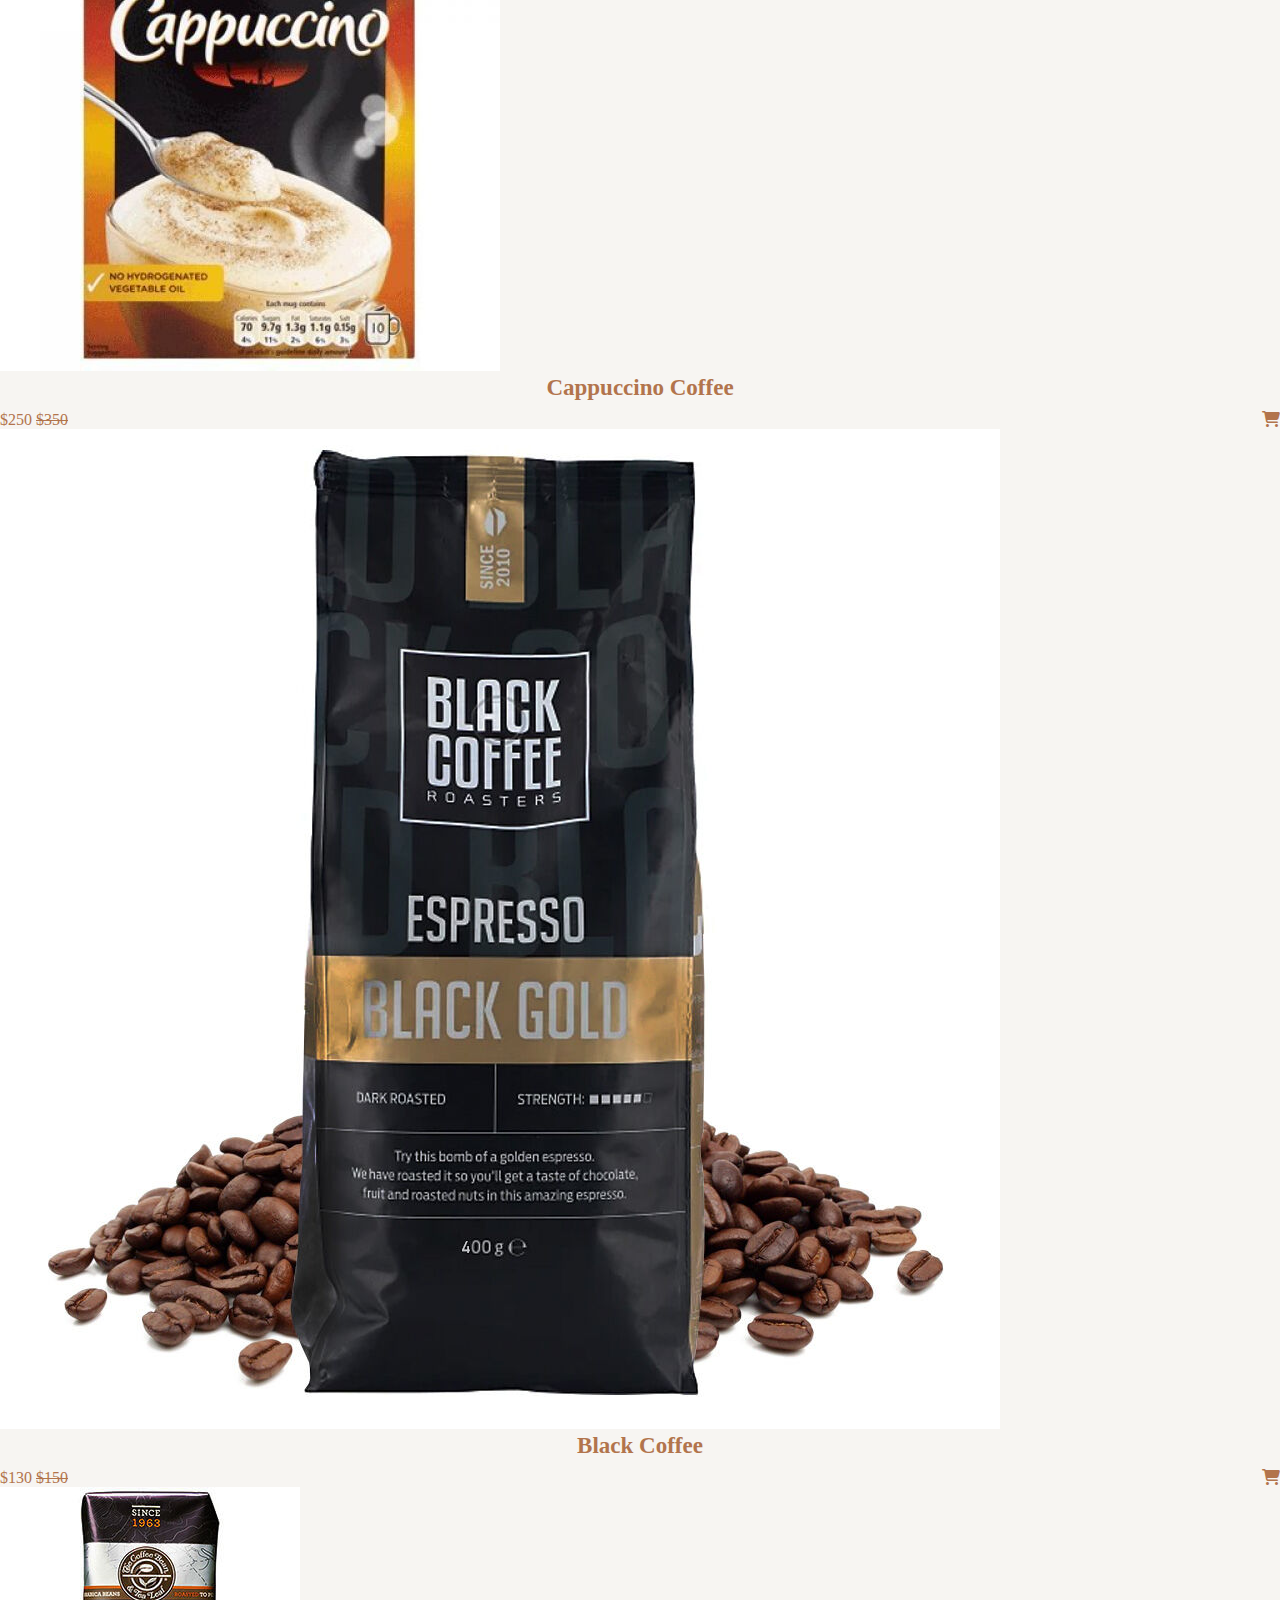
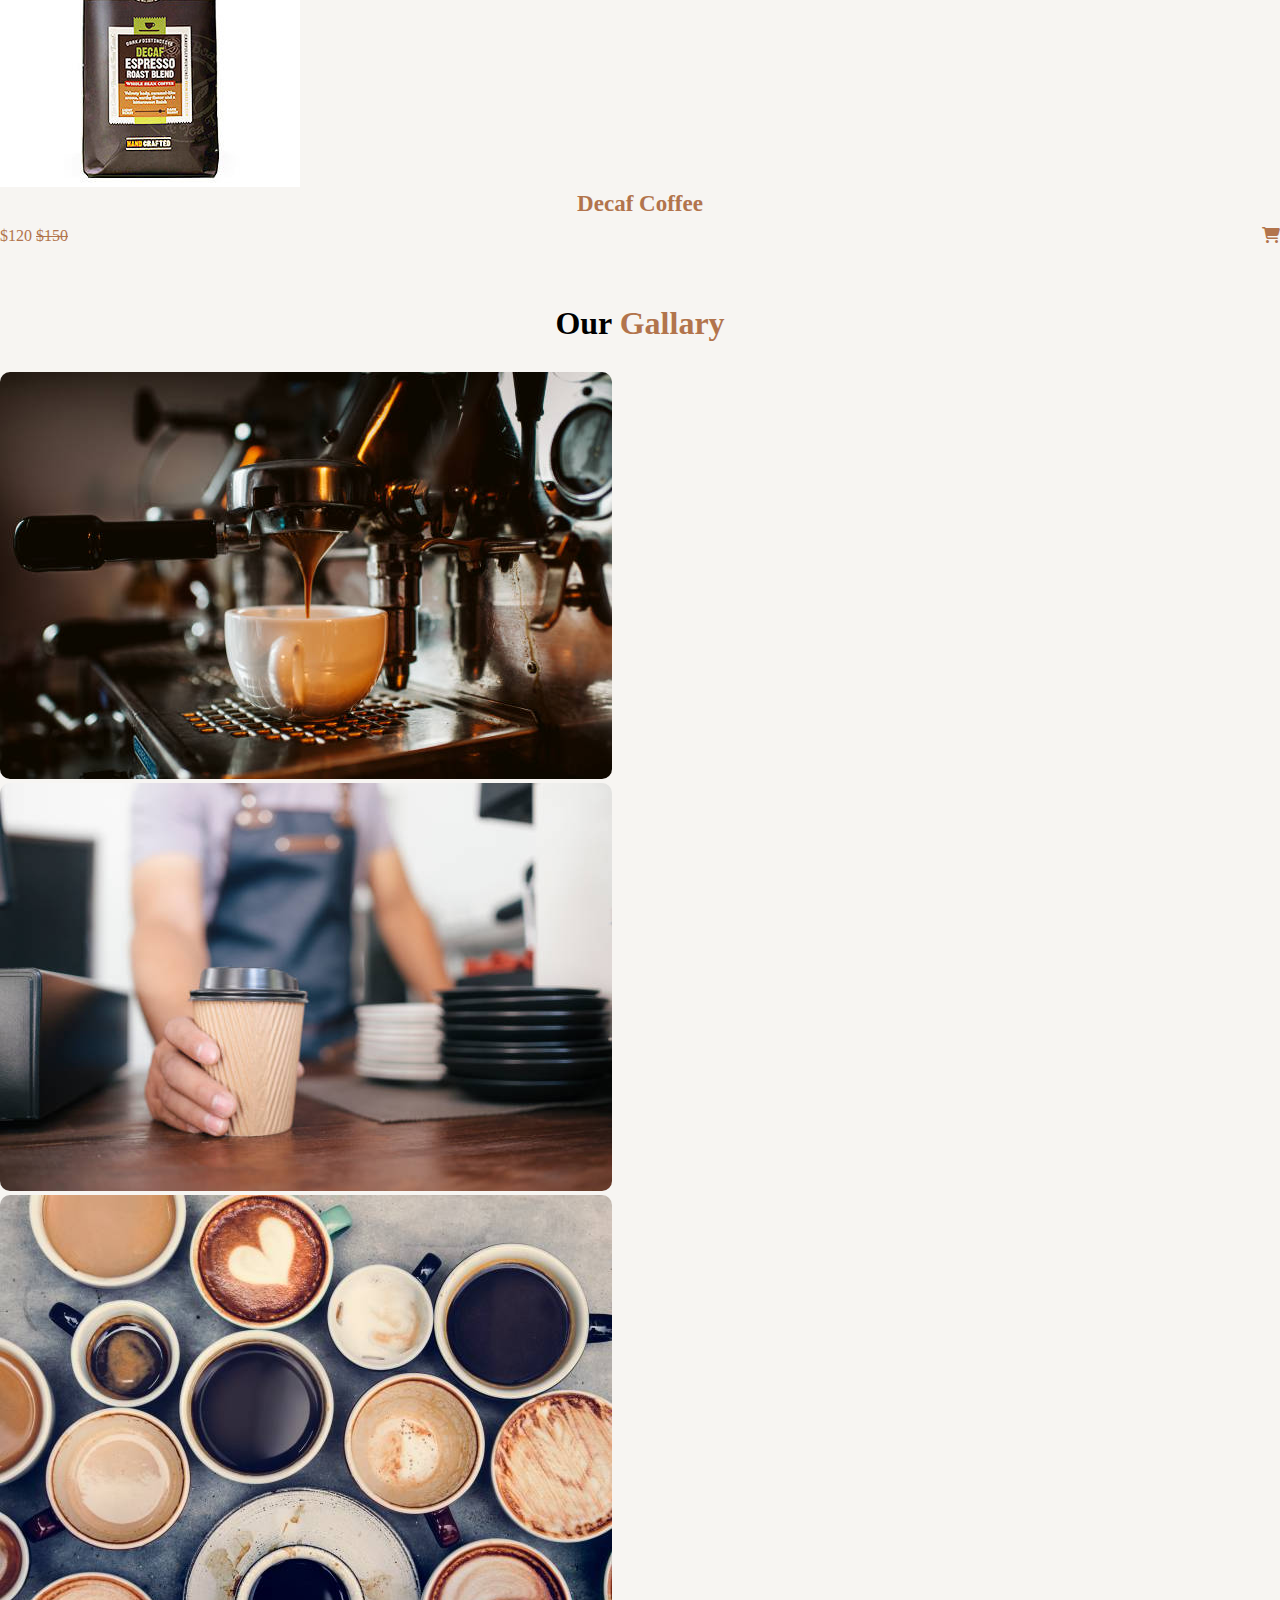
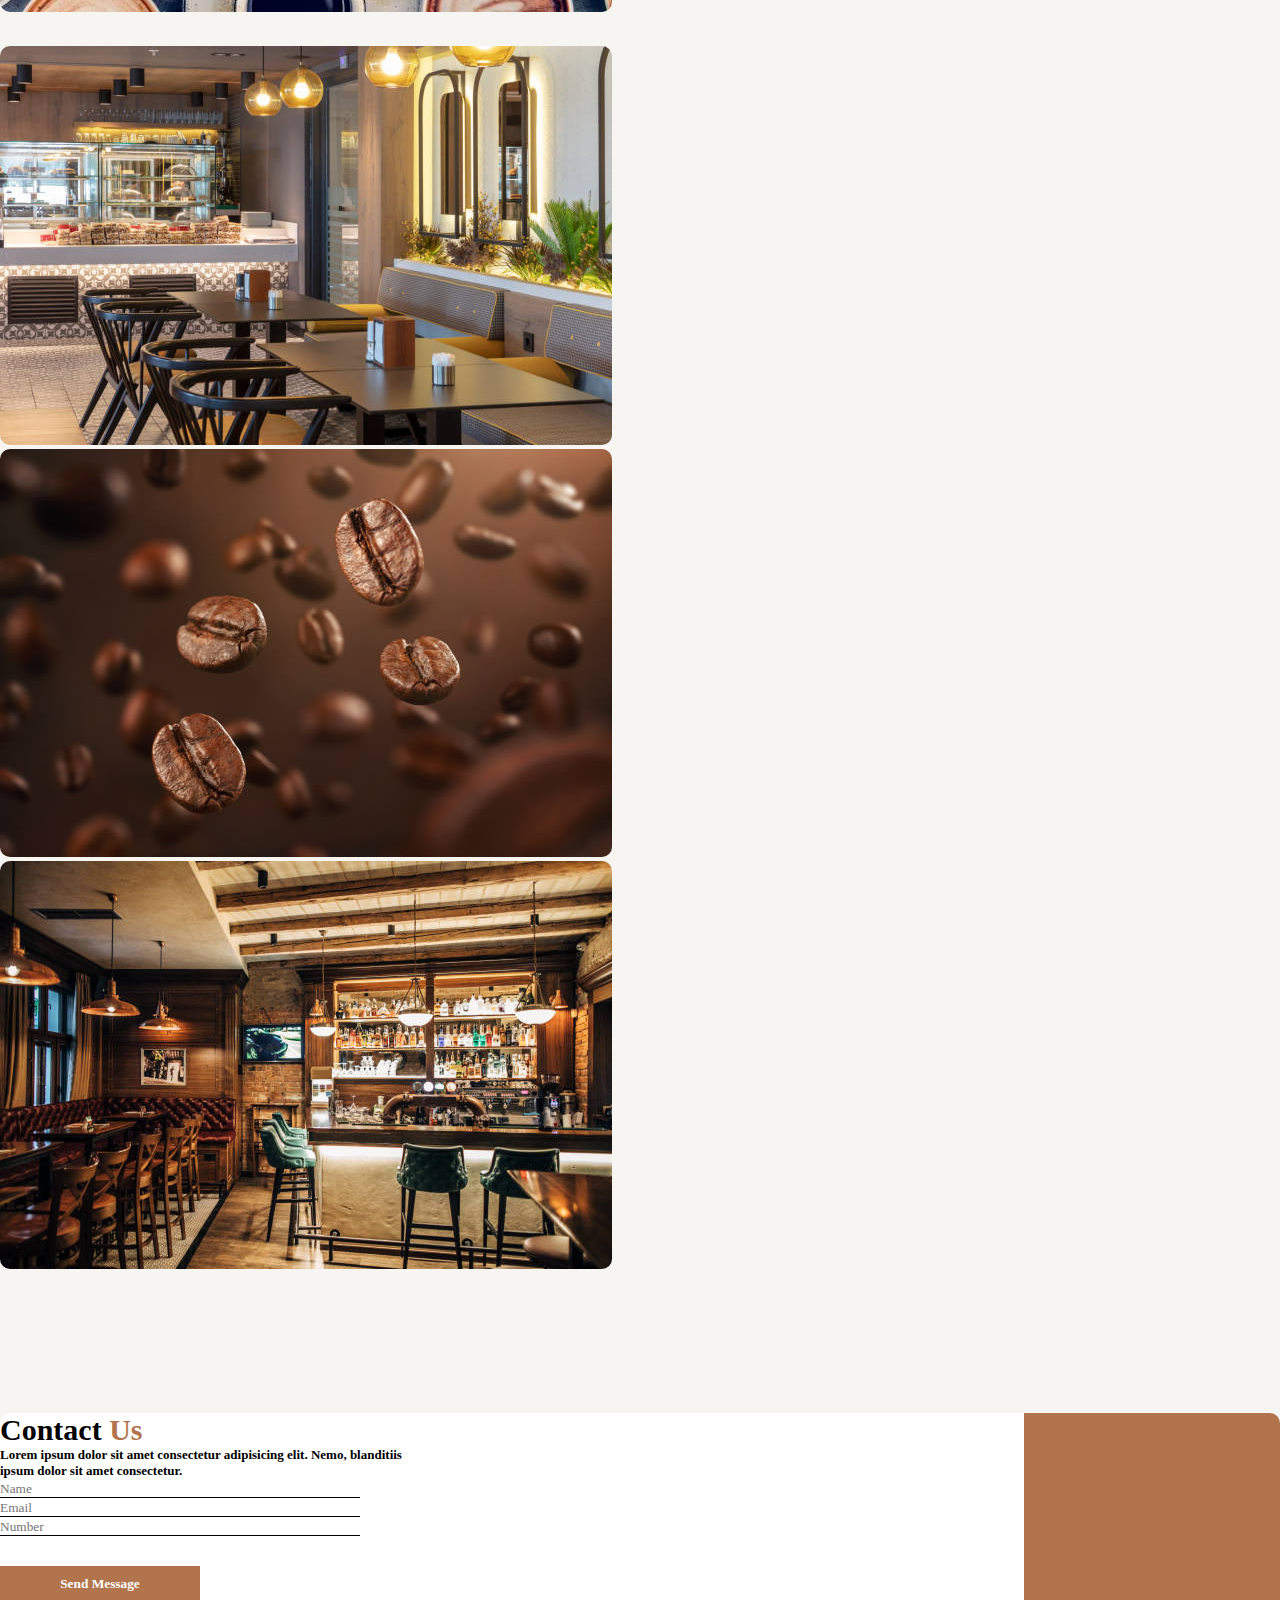
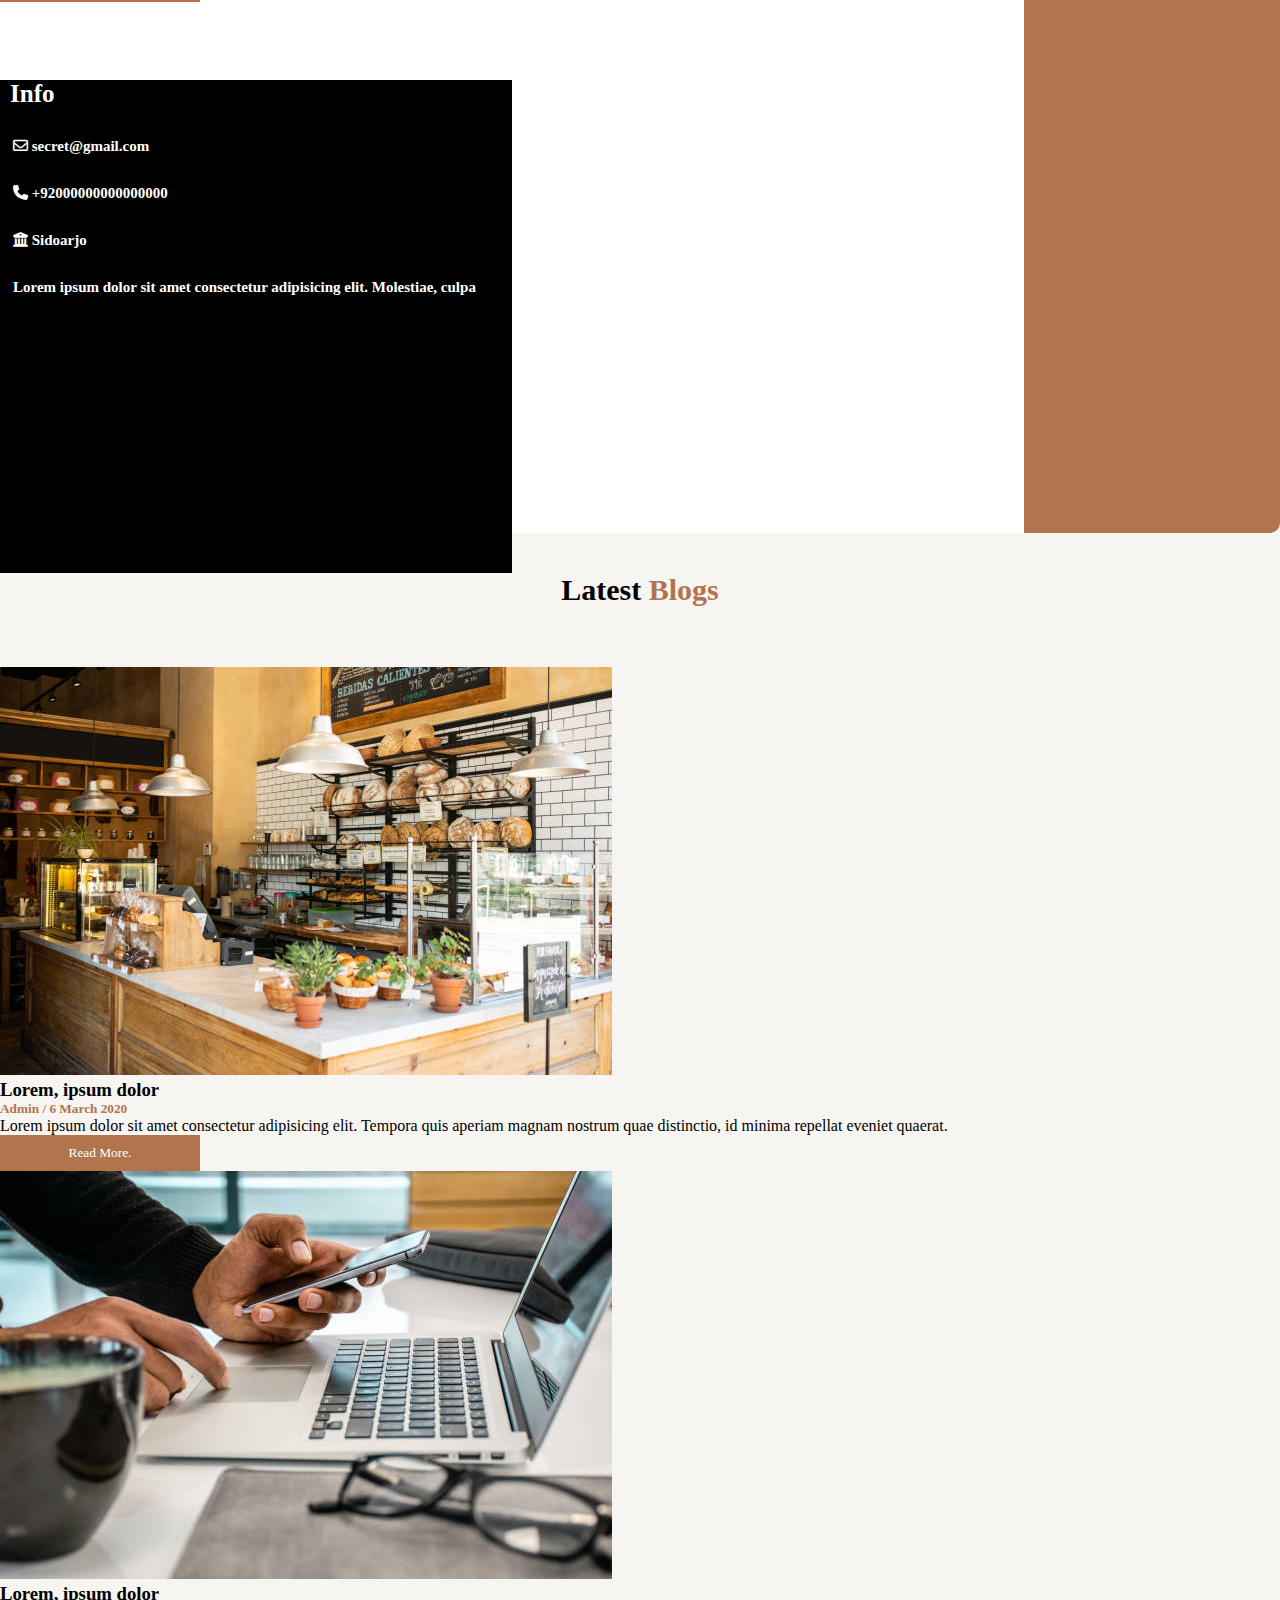
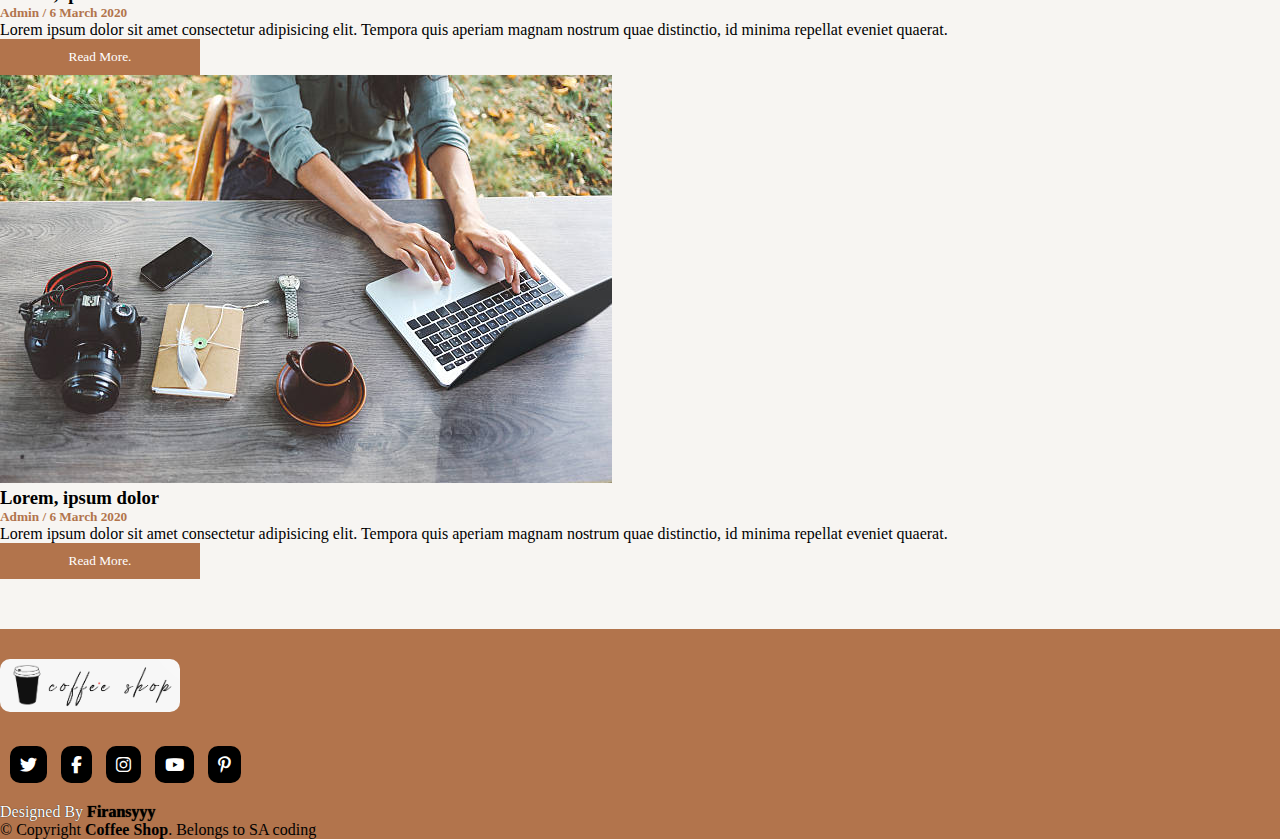
==== commit b5cb80cf: "Update index.html" ====
--- a/index.html
+++ b/index.html
@@ -367,9 +367,9 @@
       </div>
       <div class="col-md-5" id="col">
         <h1>Info</h1>
-        <p><i class="fa-regular fa-envelope"></i> example@gmail.com</p>
+        <p><i class="fa-regular fa-envelope"></i> secret@gmail.com</p>
         <p><i class="fa-solid fa-phone"></i> +92000000000000000</p>
-       <p><i class="fa-solid fa-building-columns"></i> Karcahi Sindh Pakistan</p>
+       <p><i class="fa-solid fa-building-columns"></i> Sidoarjo </p>
        <p>Lorem ipsum dolor sit amet consectetur adipisicing elit. Molestiae, culpa</p>
       </div>
     </div>
